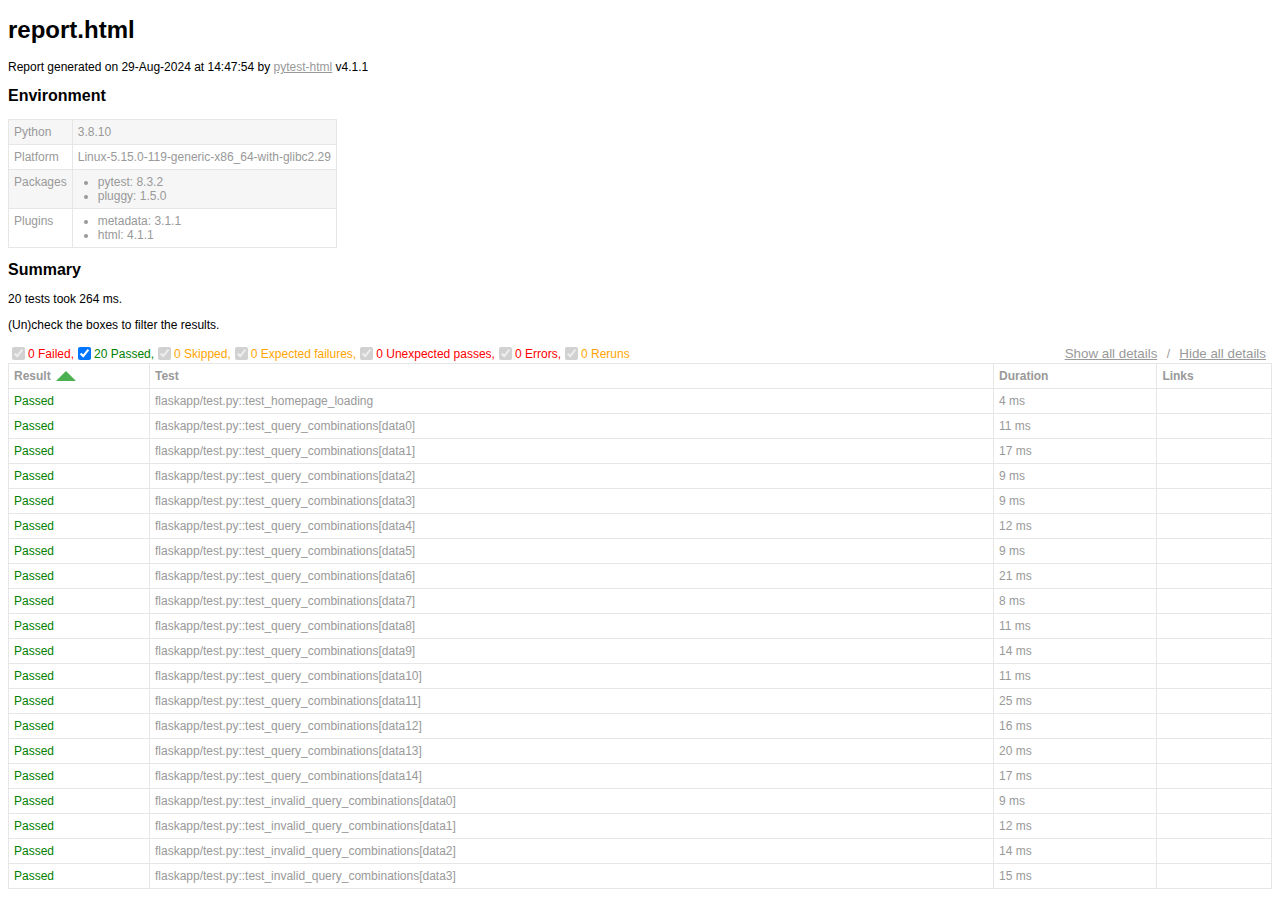
==== report.html @ a8e85e2c "Update test.py" ====
<!DOCTYPE html>
<html>
  <head>
    <meta charset="utf-8"/>
    <title id="head-title">report.html</title>
      <link href="assets/style.css" rel="stylesheet" type="text/css"/>
  </head>
  <body>
    <h1 id="title">report.html</h1>
    <p>Report generated on 29-Aug-2024 at 14:47:54 by <a href="https://pypi.python.org/pypi/pytest-html">pytest-html</a>
        v4.1.1</p>
    <div id="environment-header">
      <h2>Environment</h2>
    </div>
    <table id="environment"></table>
    <!-- TEMPLATES -->
      <template id="template_environment_row">
      <tr>
        <td></td>
        <td></td>
      </tr>
    </template>
    <template id="template_results-table__body--empty">
      <tbody class="results-table-row">
        <tr id="not-found-message">
          <td colspan="4">No results found. Check the filters.</th>
        </tr>
    </template>
    <template id="template_results-table__tbody">
      <tbody class="results-table-row">
        <tr class="collapsible">
        </tr>
        <tr class="extras-row">
          <td class="extra" colspan="4">
            <div class="extraHTML"></div>
            <div class="media">
              <div class="media-container">
                  <div class="media-container__nav--left"><</div>
                  <div class="media-container__viewport">
                    <img src="" />
                    <video controls>
                      <source src="" type="video/mp4">
                    </video>
                  </div>
                  <div class="media-container__nav--right">></div>
                </div>
                <div class="media__name"></div>
                <div class="media__counter"></div>
            </div>
            <div class="logwrapper">
              <div class="logexpander"></div>
              <div class="log"></div>
            </div>
          </td>
        </tr>
      </tbody>
    </template>
    <!-- END TEMPLATES -->
    <div class="summary">
      <div class="summary__data">
        <h2>Summary</h2>
        <div class="additional-summary prefix">
        </div>
        <p class="run-count">20 tests took 264 ms.</p>
        <p class="filter">(Un)check the boxes to filter the results.</p>
        <div class="summary__reload">
          <div class="summary__reload__button hidden" onclick="location.reload()">
            <div>There are still tests running. <br />Reload this page to get the latest results!</div>
          </div>
        </div>
        <div class="summary__spacer"></div>
        <div class="controls">
          <div class="filters">
            <input checked="true" class="filter" name="filter_checkbox" type="checkbox" data-test-result="failed" disabled/>
            <span class="failed">0 Failed,</span>
            <input checked="true" class="filter" name="filter_checkbox" type="checkbox" data-test-result="passed" />
            <span class="passed">20 Passed,</span>
            <input checked="true" class="filter" name="filter_checkbox" type="checkbox" data-test-result="skipped" disabled/>
            <span class="skipped">0 Skipped,</span>
            <input checked="true" class="filter" name="filter_checkbox" type="checkbox" data-test-result="xfailed" disabled/>
            <span class="xfailed">0 Expected failures,</span>
            <input checked="true" class="filter" name="filter_checkbox" type="checkbox" data-test-result="xpassed" disabled/>
            <span class="xpassed">0 Unexpected passes,</span>
            <input checked="true" class="filter" name="filter_checkbox" type="checkbox" data-test-result="error" disabled/>
            <span class="error">0 Errors,</span>
            <input checked="true" class="filter" name="filter_checkbox" type="checkbox" data-test-result="rerun" disabled/>
            <span class="rerun">0 Reruns</span>
          </div>
          <div class="collapse">
            <button id="show_all_details">Show all details</button>&nbsp;/&nbsp;<button id="hide_all_details">Hide all details</button>
          </div>
        </div>
      </div>
      <div class="additional-summary summary">
      </div>
      <div class="additional-summary postfix">
      </div>
    </div>
    <table id="results-table">
      <thead id="results-table-head">
        <tr>
          <th class="sortable" data-column-type="result">Result</th>
          <th class="sortable" data-column-type="testId">Test</th>
          <th class="sortable" data-column-type="duration">Duration</th>
          <th>Links</th>
        </tr>
      </thead>
    </table>
  </body>
  <footer>
    <div id="data-container" data-jsonblob="{&#34;environment&#34;: {&#34;Python&#34;: &#34;3.8.10&#34;, &#34;Platform&#34;: &#34;Linux-5.15.0-119-generic-x86_64-with-glibc2.29&#34;, &#34;Packages&#34;: {&#34;pytest&#34;: &#34;8.3.2&#34;, &#34;pluggy&#34;: &#34;1.5.0&#34;}, &#34;Plugins&#34;: {&#34;metadata&#34;: &#34;3.1.1&#34;, &#34;html&#34;: &#34;4.1.1&#34;}}, &#34;tests&#34;: {&#34;flaskapp/test.py::test_homepage_loading&#34;: [{&#34;extras&#34;: [], &#34;result&#34;: &#34;Passed&#34;, &#34;testId&#34;: &#34;flaskapp/test.py::test_homepage_loading&#34;, &#34;duration&#34;: &#34;4 ms&#34;, &#34;resultsTableRow&#34;: [&#34;&lt;td class=\&#34;col-result\&#34;&gt;Passed&lt;/td&gt;&#34;, &#34;&lt;td class=\&#34;col-testId\&#34;&gt;flaskapp/test.py::test_homepage_loading&lt;/td&gt;&#34;, &#34;&lt;td class=\&#34;col-duration\&#34;&gt;4 ms&lt;/td&gt;&#34;, &#34;&lt;td class=\&#34;col-links\&#34;&gt;&lt;/td&gt;&#34;], &#34;log&#34;: &#34;No log output captured.&#34;}], &#34;flaskapp/test.py::test_query_combinations[data0]&#34;: [{&#34;extras&#34;: [], &#34;result&#34;: &#34;Passed&#34;, &#34;testId&#34;: &#34;flaskapp/test.py::test_query_combinations[data0]&#34;, &#34;duration&#34;: &#34;11 ms&#34;, &#34;resultsTableRow&#34;: [&#34;&lt;td class=\&#34;col-result\&#34;&gt;Passed&lt;/td&gt;&#34;, &#34;&lt;td class=\&#34;col-testId\&#34;&gt;flaskapp/test.py::test_query_combinations[data0]&lt;/td&gt;&#34;, &#34;&lt;td class=\&#34;col-duration\&#34;&gt;11 ms&lt;/td&gt;&#34;, &#34;&lt;td class=\&#34;col-links\&#34;&gt;&lt;/td&gt;&#34;], &#34;log&#34;: &#34;No log output captured.&#34;}], &#34;flaskapp/test.py::test_query_combinations[data1]&#34;: [{&#34;extras&#34;: [], &#34;result&#34;: &#34;Passed&#34;, &#34;testId&#34;: &#34;flaskapp/test.py::test_query_combinations[data1]&#34;, &#34;duration&#34;: &#34;17 ms&#34;, &#34;resultsTableRow&#34;: [&#34;&lt;td class=\&#34;col-result\&#34;&gt;Passed&lt;/td&gt;&#34;, &#34;&lt;td class=\&#34;col-testId\&#34;&gt;flaskapp/test.py::test_query_combinations[data1]&lt;/td&gt;&#34;, &#34;&lt;td class=\&#34;col-duration\&#34;&gt;17 ms&lt;/td&gt;&#34;, &#34;&lt;td class=\&#34;col-links\&#34;&gt;&lt;/td&gt;&#34;], &#34;log&#34;: &#34;No log output captured.&#34;}], &#34;flaskapp/test.py::test_query_combinations[data2]&#34;: [{&#34;extras&#34;: [], &#34;result&#34;: &#34;Passed&#34;, &#34;testId&#34;: &#34;flaskapp/test.py::test_query_combinations[data2]&#34;, &#34;duration&#34;: &#34;9 ms&#34;, &#34;resultsTableRow&#34;: [&#34;&lt;td class=\&#34;col-result\&#34;&gt;Passed&lt;/td&gt;&#34;, &#34;&lt;td class=\&#34;col-testId\&#34;&gt;flaskapp/test.py::test_query_combinations[data2]&lt;/td&gt;&#34;, &#34;&lt;td class=\&#34;col-duration\&#34;&gt;9 ms&lt;/td&gt;&#34;, &#34;&lt;td class=\&#34;col-links\&#34;&gt;&lt;/td&gt;&#34;], &#34;log&#34;: &#34;No log output captured.&#34;}], &#34;flaskapp/test.py::test_query_combinations[data3]&#34;: [{&#34;extras&#34;: [], &#34;result&#34;: &#34;Passed&#34;, &#34;testId&#34;: &#34;flaskapp/test.py::test_query_combinations[data3]&#34;, &#34;duration&#34;: &#34;9 ms&#34;, &#34;resultsTableRow&#34;: [&#34;&lt;td class=\&#34;col-result\&#34;&gt;Passed&lt;/td&gt;&#34;, &#34;&lt;td class=\&#34;col-testId\&#34;&gt;flaskapp/test.py::test_query_combinations[data3]&lt;/td&gt;&#34;, &#34;&lt;td class=\&#34;col-duration\&#34;&gt;9 ms&lt;/td&gt;&#34;, &#34;&lt;td class=\&#34;col-links\&#34;&gt;&lt;/td&gt;&#34;], &#34;log&#34;: &#34;No log output captured.&#34;}], &#34;flaskapp/test.py::test_query_combinations[data4]&#34;: [{&#34;extras&#34;: [], &#34;result&#34;: &#34;Passed&#34;, &#34;testId&#34;: &#34;flaskapp/test.py::test_query_combinations[data4]&#34;, &#34;duration&#34;: &#34;12 ms&#34;, &#34;resultsTableRow&#34;: [&#34;&lt;td class=\&#34;col-result\&#34;&gt;Passed&lt;/td&gt;&#34;, &#34;&lt;td class=\&#34;col-testId\&#34;&gt;flaskapp/test.py::test_query_combinations[data4]&lt;/td&gt;&#34;, &#34;&lt;td class=\&#34;col-duration\&#34;&gt;12 ms&lt;/td&gt;&#34;, &#34;&lt;td class=\&#34;col-links\&#34;&gt;&lt;/td&gt;&#34;], &#34;log&#34;: &#34;No log output captured.&#34;}], &#34;flaskapp/test.py::test_query_combinations[data5]&#34;: [{&#34;extras&#34;: [], &#34;result&#34;: &#34;Passed&#34;, &#34;testId&#34;: &#34;flaskapp/test.py::test_query_combinations[data5]&#34;, &#34;duration&#34;: &#34;9 ms&#34;, &#34;resultsTableRow&#34;: [&#34;&lt;td class=\&#34;col-result\&#34;&gt;Passed&lt;/td&gt;&#34;, &#34;&lt;td class=\&#34;col-testId\&#34;&gt;flaskapp/test.py::test_query_combinations[data5]&lt;/td&gt;&#34;, &#34;&lt;td class=\&#34;col-duration\&#34;&gt;9 ms&lt;/td&gt;&#34;, &#34;&lt;td class=\&#34;col-links\&#34;&gt;&lt;/td&gt;&#34;], &#34;log&#34;: &#34;No log output captured.&#34;}], &#34;flaskapp/test.py::test_query_combinations[data6]&#34;: [{&#34;extras&#34;: [], &#34;result&#34;: &#34;Passed&#34;, &#34;testId&#34;: &#34;flaskapp/test.py::test_query_combinations[data6]&#34;, &#34;duration&#34;: &#34;21 ms&#34;, &#34;resultsTableRow&#34;: [&#34;&lt;td class=\&#34;col-result\&#34;&gt;Passed&lt;/td&gt;&#34;, &#34;&lt;td class=\&#34;col-testId\&#34;&gt;flaskapp/test.py::test_query_combinations[data6]&lt;/td&gt;&#34;, &#34;&lt;td class=\&#34;col-duration\&#34;&gt;21 ms&lt;/td&gt;&#34;, &#34;&lt;td class=\&#34;col-links\&#34;&gt;&lt;/td&gt;&#34;], &#34;log&#34;: &#34;No log output captured.&#34;}], &#34;flaskapp/test.py::test_query_combinations[data7]&#34;: [{&#34;extras&#34;: [], &#34;result&#34;: &#34;Passed&#34;, &#34;testId&#34;: &#34;flaskapp/test.py::test_query_combinations[data7]&#34;, &#34;duration&#34;: &#34;8 ms&#34;, &#34;resultsTableRow&#34;: [&#34;&lt;td class=\&#34;col-result\&#34;&gt;Passed&lt;/td&gt;&#34;, &#34;&lt;td class=\&#34;col-testId\&#34;&gt;flaskapp/test.py::test_query_combinations[data7]&lt;/td&gt;&#34;, &#34;&lt;td class=\&#34;col-duration\&#34;&gt;8 ms&lt;/td&gt;&#34;, &#34;&lt;td class=\&#34;col-links\&#34;&gt;&lt;/td&gt;&#34;], &#34;log&#34;: &#34;No log output captured.&#34;}], &#34;flaskapp/test.py::test_query_combinations[data8]&#34;: [{&#34;extras&#34;: [], &#34;result&#34;: &#34;Passed&#34;, &#34;testId&#34;: &#34;flaskapp/test.py::test_query_combinations[data8]&#34;, &#34;duration&#34;: &#34;11 ms&#34;, &#34;resultsTableRow&#34;: [&#34;&lt;td class=\&#34;col-result\&#34;&gt;Passed&lt;/td&gt;&#34;, &#34;&lt;td class=\&#34;col-testId\&#34;&gt;flaskapp/test.py::test_query_combinations[data8]&lt;/td&gt;&#34;, &#34;&lt;td class=\&#34;col-duration\&#34;&gt;11 ms&lt;/td&gt;&#34;, &#34;&lt;td class=\&#34;col-links\&#34;&gt;&lt;/td&gt;&#34;], &#34;log&#34;: &#34;No log output captured.&#34;}], &#34;flaskapp/test.py::test_query_combinations[data9]&#34;: [{&#34;extras&#34;: [], &#34;result&#34;: &#34;Passed&#34;, &#34;testId&#34;: &#34;flaskapp/test.py::test_query_combinations[data9]&#34;, &#34;duration&#34;: &#34;14 ms&#34;, &#34;resultsTableRow&#34;: [&#34;&lt;td class=\&#34;col-result\&#34;&gt;Passed&lt;/td&gt;&#34;, &#34;&lt;td class=\&#34;col-testId\&#34;&gt;flaskapp/test.py::test_query_combinations[data9]&lt;/td&gt;&#34;, &#34;&lt;td class=\&#34;col-duration\&#34;&gt;14 ms&lt;/td&gt;&#34;, &#34;&lt;td class=\&#34;col-links\&#34;&gt;&lt;/td&gt;&#34;], &#34;log&#34;: &#34;No log output captured.&#34;}], &#34;flaskapp/test.py::test_query_combinations[data10]&#34;: [{&#34;extras&#34;: [], &#34;result&#34;: &#34;Passed&#34;, &#34;testId&#34;: &#34;flaskapp/test.py::test_query_combinations[data10]&#34;, &#34;duration&#34;: &#34;11 ms&#34;, &#34;resultsTableRow&#34;: [&#34;&lt;td class=\&#34;col-result\&#34;&gt;Passed&lt;/td&gt;&#34;, &#34;&lt;td class=\&#34;col-testId\&#34;&gt;flaskapp/test.py::test_query_combinations[data10]&lt;/td&gt;&#34;, &#34;&lt;td class=\&#34;col-duration\&#34;&gt;11 ms&lt;/td&gt;&#34;, &#34;&lt;td class=\&#34;col-links\&#34;&gt;&lt;/td&gt;&#34;], &#34;log&#34;: &#34;No log output captured.&#34;}], &#34;flaskapp/test.py::test_query_combinations[data11]&#34;: [{&#34;extras&#34;: [], &#34;result&#34;: &#34;Passed&#34;, &#34;testId&#34;: &#34;flaskapp/test.py::test_query_combinations[data11]&#34;, &#34;duration&#34;: &#34;25 ms&#34;, &#34;resultsTableRow&#34;: [&#34;&lt;td class=\&#34;col-result\&#34;&gt;Passed&lt;/td&gt;&#34;, &#34;&lt;td class=\&#34;col-testId\&#34;&gt;flaskapp/test.py::test_query_combinations[data11]&lt;/td&gt;&#34;, &#34;&lt;td class=\&#34;col-duration\&#34;&gt;25 ms&lt;/td&gt;&#34;, &#34;&lt;td class=\&#34;col-links\&#34;&gt;&lt;/td&gt;&#34;], &#34;log&#34;: &#34;No log output captured.&#34;}], &#34;flaskapp/test.py::test_query_combinations[data12]&#34;: [{&#34;extras&#34;: [], &#34;result&#34;: &#34;Passed&#34;, &#34;testId&#34;: &#34;flaskapp/test.py::test_query_combinations[data12]&#34;, &#34;duration&#34;: &#34;16 ms&#34;, &#34;resultsTableRow&#34;: [&#34;&lt;td class=\&#34;col-result\&#34;&gt;Passed&lt;/td&gt;&#34;, &#34;&lt;td class=\&#34;col-testId\&#34;&gt;flaskapp/test.py::test_query_combinations[data12]&lt;/td&gt;&#34;, &#34;&lt;td class=\&#34;col-duration\&#34;&gt;16 ms&lt;/td&gt;&#34;, &#34;&lt;td class=\&#34;col-links\&#34;&gt;&lt;/td&gt;&#34;], &#34;log&#34;: &#34;No log output captured.&#34;}], &#34;flaskapp/test.py::test_query_combinations[data13]&#34;: [{&#34;extras&#34;: [], &#34;result&#34;: &#34;Passed&#34;, &#34;testId&#34;: &#34;flaskapp/test.py::test_query_combinations[data13]&#34;, &#34;duration&#34;: &#34;20 ms&#34;, &#34;resultsTableRow&#34;: [&#34;&lt;td class=\&#34;col-result\&#34;&gt;Passed&lt;/td&gt;&#34;, &#34;&lt;td class=\&#34;col-testId\&#34;&gt;flaskapp/test.py::test_query_combinations[data13]&lt;/td&gt;&#34;, &#34;&lt;td class=\&#34;col-duration\&#34;&gt;20 ms&lt;/td&gt;&#34;, &#34;&lt;td class=\&#34;col-links\&#34;&gt;&lt;/td&gt;&#34;], &#34;log&#34;: &#34;No log output captured.&#34;}], &#34;flaskapp/test.py::test_query_combinations[data14]&#34;: [{&#34;extras&#34;: [], &#34;result&#34;: &#34;Passed&#34;, &#34;testId&#34;: &#34;flaskapp/test.py::test_query_combinations[data14]&#34;, &#34;duration&#34;: &#34;17 ms&#34;, &#34;resultsTableRow&#34;: [&#34;&lt;td class=\&#34;col-result\&#34;&gt;Passed&lt;/td&gt;&#34;, &#34;&lt;td class=\&#34;col-testId\&#34;&gt;flaskapp/test.py::test_query_combinations[data14]&lt;/td&gt;&#34;, &#34;&lt;td class=\&#34;col-duration\&#34;&gt;17 ms&lt;/td&gt;&#34;, &#34;&lt;td class=\&#34;col-links\&#34;&gt;&lt;/td&gt;&#34;], &#34;log&#34;: &#34;No log output captured.&#34;}], &#34;flaskapp/test.py::test_invalid_query_combinations[data0]&#34;: [{&#34;extras&#34;: [], &#34;result&#34;: &#34;Passed&#34;, &#34;testId&#34;: &#34;flaskapp/test.py::test_invalid_query_combinations[data0]&#34;, &#34;duration&#34;: &#34;9 ms&#34;, &#34;resultsTableRow&#34;: [&#34;&lt;td class=\&#34;col-result\&#34;&gt;Passed&lt;/td&gt;&#34;, &#34;&lt;td class=\&#34;col-testId\&#34;&gt;flaskapp/test.py::test_invalid_query_combinations[data0]&lt;/td&gt;&#34;, &#34;&lt;td class=\&#34;col-duration\&#34;&gt;9 ms&lt;/td&gt;&#34;, &#34;&lt;td class=\&#34;col-links\&#34;&gt;&lt;/td&gt;&#34;], &#34;log&#34;: &#34;No log output captured.&#34;}], &#34;flaskapp/test.py::test_invalid_query_combinations[data1]&#34;: [{&#34;extras&#34;: [], &#34;result&#34;: &#34;Passed&#34;, &#34;testId&#34;: &#34;flaskapp/test.py::test_invalid_query_combinations[data1]&#34;, &#34;duration&#34;: &#34;12 ms&#34;, &#34;resultsTableRow&#34;: [&#34;&lt;td class=\&#34;col-result\&#34;&gt;Passed&lt;/td&gt;&#34;, &#34;&lt;td class=\&#34;col-testId\&#34;&gt;flaskapp/test.py::test_invalid_query_combinations[data1]&lt;/td&gt;&#34;, &#34;&lt;td class=\&#34;col-duration\&#34;&gt;12 ms&lt;/td&gt;&#34;, &#34;&lt;td class=\&#34;col-links\&#34;&gt;&lt;/td&gt;&#34;], &#34;log&#34;: &#34;No log output captured.&#34;}], &#34;flaskapp/test.py::test_invalid_query_combinations[data2]&#34;: [{&#34;extras&#34;: [], &#34;result&#34;: &#34;Passed&#34;, &#34;testId&#34;: &#34;flaskapp/test.py::test_invalid_query_combinations[data2]&#34;, &#34;duration&#34;: &#34;14 ms&#34;, &#34;resultsTableRow&#34;: [&#34;&lt;td class=\&#34;col-result\&#34;&gt;Passed&lt;/td&gt;&#34;, &#34;&lt;td class=\&#34;col-testId\&#34;&gt;flaskapp/test.py::test_invalid_query_combinations[data2]&lt;/td&gt;&#34;, &#34;&lt;td class=\&#34;col-duration\&#34;&gt;14 ms&lt;/td&gt;&#34;, &#34;&lt;td class=\&#34;col-links\&#34;&gt;&lt;/td&gt;&#34;], &#34;log&#34;: &#34;No log output captured.&#34;}], &#34;flaskapp/test.py::test_invalid_query_combinations[data3]&#34;: [{&#34;extras&#34;: [], &#34;result&#34;: &#34;Passed&#34;, &#34;testId&#34;: &#34;flaskapp/test.py::test_invalid_query_combinations[data3]&#34;, &#34;duration&#34;: &#34;15 ms&#34;, &#34;resultsTableRow&#34;: [&#34;&lt;td class=\&#34;col-result\&#34;&gt;Passed&lt;/td&gt;&#34;, &#34;&lt;td class=\&#34;col-testId\&#34;&gt;flaskapp/test.py::test_invalid_query_combinations[data3]&lt;/td&gt;&#34;, &#34;&lt;td class=\&#34;col-duration\&#34;&gt;15 ms&lt;/td&gt;&#34;, &#34;&lt;td class=\&#34;col-links\&#34;&gt;&lt;/td&gt;&#34;], &#34;log&#34;: &#34;No log output captured.&#34;}]}, &#34;renderCollapsed&#34;: [&#34;passed&#34;], &#34;initialSort&#34;: &#34;result&#34;, &#34;title&#34;: &#34;report.html&#34;}"></div>
    <script>
      (function(){function r(e,n,t){function o(i,f){if(!n[i]){if(!e[i]){var c="function"==typeof require&&require;if(!f&&c)return c(i,!0);if(u)return u(i,!0);var a=new Error("Cannot find module '"+i+"'");throw a.code="MODULE_NOT_FOUND",a}var p=n[i]={exports:{}};e[i][0].call(p.exports,function(r){var n=e[i][1][r];return o(n||r)},p,p.exports,r,e,n,t)}return n[i].exports}for(var u="function"==typeof require&&require,i=0;i<t.length;i++)o(t[i]);return o}return r})()({1:[function(require,module,exports){
const { getCollapsedCategory, setCollapsedIds } = require('./storage.js')

class DataManager {
    setManager(data) {
        const collapsedCategories = [...getCollapsedCategory(data.renderCollapsed)]
        const collapsedIds = []
        const tests = Object.values(data.tests).flat().map((test, index) => {
            const collapsed = collapsedCategories.includes(test.result.toLowerCase())
            const id = `test_${index}`
            if (collapsed) {
                collapsedIds.push(id)
            }
            return {
                ...test,
                id,
                collapsed,
            }
        })
        const dataBlob = { ...data, tests }
        this.data = { ...dataBlob }
        this.renderData = { ...dataBlob }
        setCollapsedIds(collapsedIds)
    }

    get allData() {
        return { ...this.data }
    }

    resetRender() {
        this.renderData = { ...this.data }
    }

    setRender(data) {
        this.renderData.tests = [...data]
    }

    toggleCollapsedItem(id) {
        this.renderData.tests = this.renderData.tests.map((test) =>
            test.id === id ? { ...test, collapsed: !test.collapsed } : test,
        )
    }

    set allCollapsed(collapsed) {
        this.renderData = { ...this.renderData, tests: [...this.renderData.tests.map((test) => (
            { ...test, collapsed }
        ))] }
    }

    get testSubset() {
        return [...this.renderData.tests]
    }

    get environment() {
        return this.renderData.environment
    }

    get initialSort() {
        return this.data.initialSort
    }
}

module.exports = {
    manager: new DataManager(),
}

},{"./storage.js":8}],2:[function(require,module,exports){
const mediaViewer = require('./mediaviewer.js')
const templateEnvRow = document.getElementById('template_environment_row')
const templateResult = document.getElementById('template_results-table__tbody')

function htmlToElements(html) {
    const temp = document.createElement('template')
    temp.innerHTML = html
    return temp.content.childNodes
}

const find = (selector, elem) => {
    if (!elem) {
        elem = document
    }
    return elem.querySelector(selector)
}

const findAll = (selector, elem) => {
    if (!elem) {
        elem = document
    }
    return [...elem.querySelectorAll(selector)]
}

const dom = {
    getStaticRow: (key, value) => {
        const envRow = templateEnvRow.content.cloneNode(true)
        const isObj = typeof value === 'object' && value !== null
        const values = isObj ? Object.keys(value).map((k) => `${k}: ${value[k]}`) : null

        const valuesElement = htmlToElements(
            values ? `<ul>${values.map((val) => `<li>${val}</li>`).join('')}<ul>` : `<div>${value}</div>`)[0]
        const td = findAll('td', envRow)
        td[0].textContent = key
        td[1].appendChild(valuesElement)

        return envRow
    },
    getResultTBody: ({ testId, id, log, extras, resultsTableRow, tableHtml, result, collapsed }) => {
        const resultBody = templateResult.content.cloneNode(true)
        resultBody.querySelector('tbody').classList.add(result.toLowerCase())
        resultBody.querySelector('tbody').id = testId
        resultBody.querySelector('.collapsible').dataset.id = id

        resultsTableRow.forEach((html) => {
            const t = document.createElement('template')
            t.innerHTML = html
            resultBody.querySelector('.collapsible').appendChild(t.content)
        })

        if (log) {
            // Wrap lines starting with "E" with span.error to color those lines red
            const wrappedLog = log.replace(/^E.*$/gm, (match) => `<span class="error">${match}</span>`)
            resultBody.querySelector('.log').innerHTML = wrappedLog
        } else {
            resultBody.querySelector('.log').remove()
        }

        if (collapsed) {
            resultBody.querySelector('.collapsible > td')?.classList.add('collapsed')
            resultBody.querySelector('.extras-row').classList.add('hidden')
        } else {
            resultBody.querySelector('.collapsible > td')?.classList.remove('collapsed')
        }

        const media = []
        extras?.forEach(({ name, format_type, content }) => {
            if (['image', 'video'].includes(format_type)) {
                media.push({ path: content, name, format_type })
            }

            if (format_type === 'html') {
                resultBody.querySelector('.extraHTML').insertAdjacentHTML('beforeend', `<div>${content}</div>`)
            }
        })
        mediaViewer.setup(resultBody, media)

        // Add custom html from the pytest_html_results_table_html hook
        tableHtml?.forEach((item) => {
            resultBody.querySelector('td[class="extra"]').insertAdjacentHTML('beforeend', item)
        })

        return resultBody
    },
}

module.exports = {
    dom,
    htmlToElements,
    find,
    findAll,
}

},{"./mediaviewer.js":6}],3:[function(require,module,exports){
const { manager } = require('./datamanager.js')
const { doSort } = require('./sort.js')
const storageModule = require('./storage.js')

const getFilteredSubSet = (filter) =>
    manager.allData.tests.filter(({ result }) => filter.includes(result.toLowerCase()))

const doInitFilter = () => {
    const currentFilter = storageModule.getVisible()
    const filteredSubset = getFilteredSubSet(currentFilter)
    manager.setRender(filteredSubset)
}

const doFilter = (type, show) => {
    if (show) {
        storageModule.showCategory(type)
    } else {
        storageModule.hideCategory(type)
    }

    const currentFilter = storageModule.getVisible()
    const filteredSubset = getFilteredSubSet(currentFilter)
    manager.setRender(filteredSubset)

    const sortColumn = storageModule.getSort()
    doSort(sortColumn, true)
}

module.exports = {
    doFilter,
    doInitFilter,
}

},{"./datamanager.js":1,"./sort.js":7,"./storage.js":8}],4:[function(require,module,exports){
const { redraw, bindEvents, renderStatic } = require('./main.js')
const { doInitFilter } = require('./filter.js')
const { doInitSort } = require('./sort.js')
const { manager } = require('./datamanager.js')
const data = JSON.parse(document.getElementById('data-container').dataset.jsonblob)

function init() {
    manager.setManager(data)
    doInitFilter()
    doInitSort()
    renderStatic()
    redraw()
    bindEvents()
}

init()

},{"./datamanager.js":1,"./filter.js":3,"./main.js":5,"./sort.js":7}],5:[function(require,module,exports){
const { dom, find, findAll } = require('./dom.js')
const { manager } = require('./datamanager.js')
const { doSort } = require('./sort.js')
const { doFilter } = require('./filter.js')
const {
    getVisible,
    getCollapsedIds,
    setCollapsedIds,
    getSort,
    getSortDirection,
    possibleFilters,
} = require('./storage.js')

const removeChildren = (node) => {
    while (node.firstChild) {
        node.removeChild(node.firstChild)
    }
}

const renderStatic = () => {
    const renderEnvironmentTable = () => {
        const environment = manager.environment
        const rows = Object.keys(environment).map((key) => dom.getStaticRow(key, environment[key]))
        const table = document.getElementById('environment')
        removeChildren(table)
        rows.forEach((row) => table.appendChild(row))
    }
    renderEnvironmentTable()
}

const addItemToggleListener = (elem) => {
    elem.addEventListener('click', ({ target }) => {
        const id = target.parentElement.dataset.id
        manager.toggleCollapsedItem(id)

        const collapsedIds = getCollapsedIds()
        if (collapsedIds.includes(id)) {
            const updated = collapsedIds.filter((item) => item !== id)
            setCollapsedIds(updated)
        } else {
            collapsedIds.push(id)
            setCollapsedIds(collapsedIds)
        }
        redraw()
    })
}

const renderContent = (tests) => {
    const sortAttr = getSort(manager.initialSort)
    const sortAsc = JSON.parse(getSortDirection())
    const rows = tests.map(dom.getResultTBody)
    const table = document.getElementById('results-table')
    const tableHeader = document.getElementById('results-table-head')

    const newTable = document.createElement('table')
    newTable.id = 'results-table'

    // remove all sorting classes and set the relevant
    findAll('.sortable', tableHeader).forEach((elem) => elem.classList.remove('asc', 'desc'))
    tableHeader.querySelector(`.sortable[data-column-type="${sortAttr}"]`)?.classList.add(sortAsc ? 'desc' : 'asc')
    newTable.appendChild(tableHeader)

    if (!rows.length) {
        const emptyTable = document.getElementById('template_results-table__body--empty').content.cloneNode(true)
        newTable.appendChild(emptyTable)
    } else {
        rows.forEach((row) => {
            if (!!row) {
                findAll('.collapsible td:not(.col-links', row).forEach(addItemToggleListener)
                find('.logexpander', row).addEventListener('click',
                    (evt) => evt.target.parentNode.classList.toggle('expanded'),
                )
                newTable.appendChild(row)
            }
        })
    }

    table.replaceWith(newTable)
}

const renderDerived = () => {
    const currentFilter = getVisible()
    possibleFilters.forEach((result) => {
        const input = document.querySelector(`input[data-test-result="${result}"]`)
        input.checked = currentFilter.includes(result)
    })
}

const bindEvents = () => {
    const filterColumn = (evt) => {
        const { target: element } = evt
        const { testResult } = element.dataset

        doFilter(testResult, element.checked)
        const collapsedIds = getCollapsedIds()
        const updated = manager.renderData.tests.map((test) => {
            return {
                ...test,
                collapsed: collapsedIds.includes(test.id),
            }
        })
        manager.setRender(updated)
        redraw()
    }

    const header = document.getElementById('environment-header')
    header.addEventListener('click', () => {
        const table = document.getElementById('environment')
        table.classList.toggle('hidden')
        header.classList.toggle('collapsed')
    })

    findAll('input[name="filter_checkbox"]').forEach((elem) => {
        elem.addEventListener('click', filterColumn)
    })

    findAll('.sortable').forEach((elem) => {
        elem.addEventListener('click', (evt) => {
            const { target: element } = evt
            const { columnType } = element.dataset
            doSort(columnType)
            redraw()
        })
    })

    document.getElementById('show_all_details').addEventListener('click', () => {
        manager.allCollapsed = false
        setCollapsedIds([])
        redraw()
    })
    document.getElementById('hide_all_details').addEventListener('click', () => {
        manager.allCollapsed = true
        const allIds = manager.renderData.tests.map((test) => test.id)
        setCollapsedIds(allIds)
        redraw()
    })
}

const redraw = () => {
    const { testSubset } = manager

    renderContent(testSubset)
    renderDerived()
}

module.exports = {
    redraw,
    bindEvents,
    renderStatic,
}

},{"./datamanager.js":1,"./dom.js":2,"./filter.js":3,"./sort.js":7,"./storage.js":8}],6:[function(require,module,exports){
class MediaViewer {
    constructor(assets) {
        this.assets = assets
        this.index = 0
    }

    nextActive() {
        this.index = this.index === this.assets.length - 1 ? 0 : this.index + 1
        return [this.activeFile, this.index]
    }

    prevActive() {
        this.index = this.index === 0 ? this.assets.length - 1 : this.index -1
        return [this.activeFile, this.index]
    }

    get currentIndex() {
        return this.index
    }

    get activeFile() {
        return this.assets[this.index]
    }
}


const setup = (resultBody, assets) => {
    if (!assets.length) {
        resultBody.querySelector('.media').classList.add('hidden')
        return
    }

    const mediaViewer = new MediaViewer(assets)
    const container = resultBody.querySelector('.media-container')
    const leftArrow = resultBody.querySelector('.media-container__nav--left')
    const rightArrow = resultBody.querySelector('.media-container__nav--right')
    const mediaName = resultBody.querySelector('.media__name')
    const counter = resultBody.querySelector('.media__counter')
    const imageEl = resultBody.querySelector('img')
    const sourceEl = resultBody.querySelector('source')
    const videoEl = resultBody.querySelector('video')

    const setImg = (media, index) => {
        if (media?.format_type === 'image') {
            imageEl.src = media.path

            imageEl.classList.remove('hidden')
            videoEl.classList.add('hidden')
        } else if (media?.format_type === 'video') {
            sourceEl.src = media.path

            videoEl.classList.remove('hidden')
            imageEl.classList.add('hidden')
        }

        mediaName.innerText = media?.name
        counter.innerText = `${index + 1} / ${assets.length}`
    }
    setImg(mediaViewer.activeFile, mediaViewer.currentIndex)

    const moveLeft = () => {
        const [media, index] = mediaViewer.prevActive()
        setImg(media, index)
    }
    const doRight = () => {
        const [media, index] = mediaViewer.nextActive()
        setImg(media, index)
    }
    const openImg = () => {
        window.open(mediaViewer.activeFile.path, '_blank')
    }
    if (assets.length === 1) {
        container.classList.add('media-container--fullscreen')
    } else {
        leftArrow.addEventListener('click', moveLeft)
        rightArrow.addEventListener('click', doRight)
    }
    imageEl.addEventListener('click', openImg)
}

module.exports = {
    setup,
}

},{}],7:[function(require,module,exports){
const { manager } = require('./datamanager.js')
const storageModule = require('./storage.js')

const genericSort = (list, key, ascending, customOrder) => {
    let sorted
    if (customOrder) {
        sorted = list.sort((a, b) => {
            const aValue = a.result.toLowerCase()
            const bValue = b.result.toLowerCase()

            const aIndex = customOrder.findIndex((item) => item.toLowerCase() === aValue)
            const bIndex = customOrder.findIndex((item) => item.toLowerCase() === bValue)

            // Compare the indices to determine the sort order
            return aIndex - bIndex
        })
    } else {
        sorted = list.sort((a, b) => a[key] === b[key] ? 0 : a[key] > b[key] ? 1 : -1)
    }

    if (ascending) {
        sorted.reverse()
    }
    return sorted
}

const durationSort = (list, ascending) => {
    const parseDuration = (duration) => {
        if (duration.includes(':')) {
            // If it's in the format "HH:mm:ss"
            const [hours, minutes, seconds] = duration.split(':').map(Number)
            return (hours * 3600 + minutes * 60 + seconds) * 1000
        } else {
            // If it's in the format "nnn ms"
            return parseInt(duration)
        }
    }
    const sorted = list.sort((a, b) => parseDuration(a['duration']) - parseDuration(b['duration']))
    if (ascending) {
        sorted.reverse()
    }
    return sorted
}

const doInitSort = () => {
    const type = storageModule.getSort(manager.initialSort)
    const ascending = storageModule.getSortDirection()
    const list = manager.testSubset
    const initialOrder = ['Error', 'Failed', 'Rerun', 'XFailed', 'XPassed', 'Skipped', 'Passed']

    storageModule.setSort(type)
    storageModule.setSortDirection(ascending)

    if (type?.toLowerCase() === 'original') {
        manager.setRender(list)
    } else {
        let sortedList
        switch (type) {
        case 'duration':
            sortedList = durationSort(list, ascending)
            break
        case 'result':
            sortedList = genericSort(list, type, ascending, initialOrder)
            break
        default:
            sortedList = genericSort(list, type, ascending)
            break
        }
        manager.setRender(sortedList)
    }
}

const doSort = (type, skipDirection) => {
    const newSortType = storageModule.getSort(manager.initialSort) !== type
    const currentAsc = storageModule.getSortDirection()
    let ascending
    if (skipDirection) {
        ascending = currentAsc
    } else {
        ascending = newSortType ? false : !currentAsc
    }
    storageModule.setSort(type)
    storageModule.setSortDirection(ascending)

    const list = manager.testSubset
    const sortedList = type === 'duration' ? durationSort(list, ascending) : genericSort(list, type, ascending)
    manager.setRender(sortedList)
}

module.exports = {
    doInitSort,
    doSort,
}

},{"./datamanager.js":1,"./storage.js":8}],8:[function(require,module,exports){
const possibleFilters = [
    'passed',
    'skipped',
    'failed',
    'error',
    'xfailed',
    'xpassed',
    'rerun',
]

const getVisible = () => {
    const url = new URL(window.location.href)
    const settings = new URLSearchParams(url.search).get('visible')
    const lower = (item) => {
        const lowerItem = item.toLowerCase()
        if (possibleFilters.includes(lowerItem)) {
            return lowerItem
        }
        return null
    }
    return settings === null ?
        possibleFilters :
        [...new Set(settings?.split(',').map(lower).filter((item) => item))]
}

const hideCategory = (categoryToHide) => {
    const url = new URL(window.location.href)
    const visibleParams = new URLSearchParams(url.search).get('visible')
    const currentVisible = visibleParams ? visibleParams.split(',') : [...possibleFilters]
    const settings = [...new Set(currentVisible)].filter((f) => f !== categoryToHide).join(',')

    url.searchParams.set('visible', settings)
    window.history.pushState({}, null, unescape(url.href))
}

const showCategory = (categoryToShow) => {
    if (typeof window === 'undefined') {
        return
    }
    const url = new URL(window.location.href)
    const currentVisible = new URLSearchParams(url.search).get('visible')?.split(',').filter(Boolean) ||
        [...possibleFilters]
    const settings = [...new Set([categoryToShow, ...currentVisible])]
    const noFilter = possibleFilters.length === settings.length || !settings.length

    noFilter ? url.searchParams.delete('visible') : url.searchParams.set('visible', settings.join(','))
    window.history.pushState({}, null, unescape(url.href))
}

const getSort = (initialSort) => {
    const url = new URL(window.location.href)
    let sort = new URLSearchParams(url.search).get('sort')
    if (!sort) {
        sort = initialSort || 'result'
    }
    return sort
}

const setSort = (type) => {
    const url = new URL(window.location.href)
    url.searchParams.set('sort', type)
    window.history.pushState({}, null, unescape(url.href))
}

const getCollapsedCategory = (renderCollapsed) => {
    let categories
    if (typeof window !== 'undefined') {
        const url = new URL(window.location.href)
        const collapsedItems = new URLSearchParams(url.search).get('collapsed')
        switch (true) {
        case !renderCollapsed && collapsedItems === null:
            categories = ['passed']
            break
        case collapsedItems?.length === 0 || /^["']{2}$/.test(collapsedItems):
            categories = []
            break
        case /^all$/.test(collapsedItems) || collapsedItems === null && /^all$/.test(renderCollapsed):
            categories = [...possibleFilters]
            break
        default:
            categories = collapsedItems?.split(',').map((item) => item.toLowerCase()) || renderCollapsed
            break
        }
    } else {
        categories = []
    }
    return categories
}

const getSortDirection = () => JSON.parse(sessionStorage.getItem('sortAsc')) || false
const setSortDirection = (ascending) => sessionStorage.setItem('sortAsc', ascending)

const getCollapsedIds = () => JSON.parse(sessionStorage.getItem('collapsedIds')) || []
const setCollapsedIds = (list) => sessionStorage.setItem('collapsedIds', JSON.stringify(list))

module.exports = {
    getVisible,
    hideCategory,
    showCategory,
    getCollapsedIds,
    setCollapsedIds,
    getSort,
    setSort,
    getSortDirection,
    setSortDirection,
    getCollapsedCategory,
    possibleFilters,
}

},{}]},{},[4]);
    </script>
  </footer>
</html>
---- assets/style.css ----
body {
  font-family: Helvetica, Arial, sans-serif;
  font-size: 12px;
  /* do not increase min-width as some may use split screens */
  min-width: 800px;
  color: #999;
}

h1 {
  font-size: 24px;
  color: black;
}

h2 {
  font-size: 16px;
  color: black;
}

p {
  color: black;
}

a {
  color: #999;
}

table {
  border-collapse: collapse;
}

/******************************
 * SUMMARY INFORMATION
 ******************************/
#environment td {
  padding: 5px;
  border: 1px solid #e6e6e6;
  vertical-align: top;
}
#environment tr:nth-child(odd) {
  background-color: #f6f6f6;
}
#environment ul {
  margin: 0;
  padding: 0 20px;
}

/******************************
 * TEST RESULT COLORS
 ******************************/
span.passed,
.passed .col-result {
  color: green;
}

span.skipped,
span.xfailed,
span.rerun,
.skipped .col-result,
.xfailed .col-result,
.rerun .col-result {
  color: orange;
}

span.error,
span.failed,
span.xpassed,
.error .col-result,
.failed .col-result,
.xpassed .col-result {
  color: red;
}

.col-links__extra {
  margin-right: 3px;
}

/******************************
 * RESULTS TABLE
 *
 * 1. Table Layout
 * 2. Extra
 * 3. Sorting items
 *
 ******************************/
/*------------------
 * 1. Table Layout
 *------------------*/
#results-table {
  border: 1px solid #e6e6e6;
  color: #999;
  font-size: 12px;
  width: 100%;
}
#results-table th,
#results-table td {
  padding: 5px;
  border: 1px solid #e6e6e6;
  text-align: left;
}
#results-table th {
  font-weight: bold;
}

/*------------------
 * 2. Extra
 *------------------*/
.logwrapper {
  max-height: 230px;
  overflow-y: scroll;
  background-color: #e6e6e6;
}
.logwrapper.expanded {
  max-height: none;
}
.logwrapper.expanded .logexpander:after {
  content: "collapse [-]";
}
.logwrapper .logexpander {
  z-index: 1;
  position: sticky;
  top: 10px;
  width: max-content;
  border: 1px solid;
  border-radius: 3px;
  padding: 5px 7px;
  margin: 10px 0 10px calc(100% - 80px);
  cursor: pointer;
  background-color: #e6e6e6;
}
.logwrapper .logexpander:after {
  content: "expand [+]";
}
.logwrapper .logexpander:hover {
  color: #000;
  border-color: #000;
}
.logwrapper .log {
  min-height: 40px;
  position: relative;
  top: -50px;
  height: calc(100% + 50px);
  border: 1px solid #e6e6e6;
  color: black;
  display: block;
  font-family: "Courier New", Courier, monospace;
  padding: 5px;
  padding-right: 80px;
  white-space: pre-wrap;
}

div.media {
  border: 1px solid #e6e6e6;
  float: right;
  height: 240px;
  margin: 0 5px;
  overflow: hidden;
  width: 320px;
}

.media-container {
  display: grid;
  grid-template-columns: 25px auto 25px;
  align-items: center;
  flex: 1 1;
  overflow: hidden;
  height: 200px;
}

.media-container--fullscreen {
  grid-template-columns: 0px auto 0px;
}

.media-container__nav--right,
.media-container__nav--left {
  text-align: center;
  cursor: pointer;
}

.media-container__viewport {
  cursor: pointer;
  text-align: center;
  height: inherit;
}
.media-container__viewport img,
.media-container__viewport video {
  object-fit: cover;
  width: 100%;
  max-height: 100%;
}

.media__name,
.media__counter {
  display: flex;
  flex-direction: row;
  justify-content: space-around;
  flex: 0 0 25px;
  align-items: center;
}

.collapsible td:not(.col-links) {
  cursor: pointer;
}
.collapsible td:not(.col-links):hover::after {
  color: #bbb;
  font-style: italic;
  cursor: pointer;
}

.col-result {
  width: 130px;
}
.col-result:hover::after {
  content: " (hide details)";
}

.col-result.collapsed:hover::after {
  content: " (show details)";
}

#environment-header h2:hover::after {
  content: " (hide details)";
  color: #bbb;
  font-style: italic;
  cursor: pointer;
  font-size: 12px;
}

#environment-header.collapsed h2:hover::after {
  content: " (show details)";
  color: #bbb;
  font-style: italic;
  cursor: pointer;
  font-size: 12px;
}

/*------------------
 * 3. Sorting items
 *------------------*/
.sortable {
  cursor: pointer;
}
.sortable.desc:after {
  content: " ";
  position: relative;
  left: 5px;
  bottom: -12.5px;
  border: 10px solid #4caf50;
  border-bottom: 0;
  border-left-color: transparent;
  border-right-color: transparent;
}
.sortable.asc:after {
  content: " ";
  position: relative;
  left: 5px;
  bottom: 12.5px;
  border: 10px solid #4caf50;
  border-top: 0;
  border-left-color: transparent;
  border-right-color: transparent;
}

.hidden, .summary__reload__button.hidden {
  display: none;
}

.summary__data {
  flex: 0 0 550px;
}
.summary__reload {
  flex: 1 1;
  display: flex;
  justify-content: center;
}
.summary__reload__button {
  flex: 0 0 300px;
  display: flex;
  color: white;
  font-weight: bold;
  background-color: #4caf50;
  text-align: center;
  justify-content: center;
  align-items: center;
  border-radius: 3px;
  cursor: pointer;
}
.summary__reload__button:hover {
  background-color: #46a049;
}
.summary__spacer {
  flex: 0 0 550px;
}

.controls {
  display: flex;
  justify-content: space-between;
}

.filters,
.collapse {
  display: flex;
  align-items: center;
}
.filters button,
.collapse button {
  color: #999;
  border: none;
  background: none;
  cursor: pointer;
  text-decoration: underline;
}
.filters button:hover,
.collapse button:hover {
  color: #ccc;
}

.filter__label {
  margin-right: 10px;
}
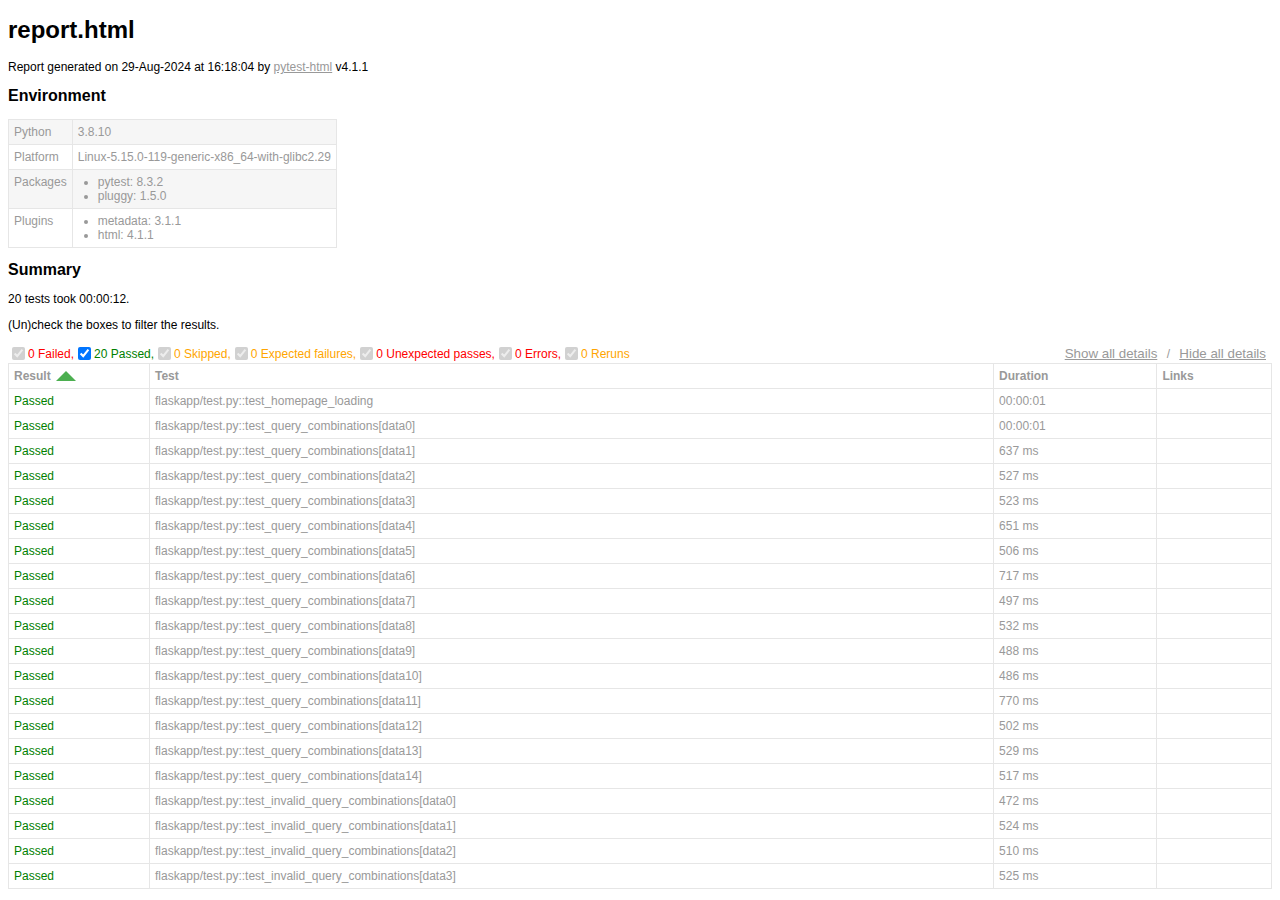
==== commit 2f9fd21b: "Deploy on ngrok to access through cicd" ====
--- a/report.html
+++ b/report.html
@@ -7,7 +7,7 @@
   </head>
   <body>
     <h1 id="title">report.html</h1>
-    <p>Report generated on 29-Aug-2024 at 14:47:54 by <a href="https://pypi.python.org/pypi/pytest-html">pytest-html</a>
+    <p>Report generated on 29-Aug-2024 at 16:18:04 by <a href="https://pypi.python.org/pypi/pytest-html">pytest-html</a>
         v4.1.1</p>
     <div id="environment-header">
       <h2>Environment</h2>
@@ -61,7 +61,7 @@
         <h2>Summary</h2>
         <div class="additional-summary prefix">
         </div>
-        <p class="run-count">20 tests took 264 ms.</p>
+        <p class="run-count">20 tests took 00:00:12.</p>
         <p class="filter">(Un)check the boxes to filter the results.</p>
         <div class="summary__reload">
           <div class="summary__reload__button hidden" onclick="location.reload()">
@@ -108,7 +108,7 @@
     </table>
   </body>
   <footer>
-    <div id="data-container" data-jsonblob="{&#34;environment&#34;: {&#34;Python&#34;: &#34;3.8.10&#34;, &#34;Platform&#34;: &#34;Linux-5.15.0-119-generic-x86_64-with-glibc2.29&#34;, &#34;Packages&#34;: {&#34;pytest&#34;: &#34;8.3.2&#34;, &#34;pluggy&#34;: &#34;1.5.0&#34;}, &#34;Plugins&#34;: {&#34;metadata&#34;: &#34;3.1.1&#34;, &#34;html&#34;: &#34;4.1.1&#34;}}, &#34;tests&#34;: {&#34;flaskapp/test.py::test_homepage_loading&#34;: [{&#34;extras&#34;: [], &#34;result&#34;: &#34;Passed&#34;, &#34;testId&#34;: &#34;flaskapp/test.py::test_homepage_loading&#34;, &#34;duration&#34;: &#34;4 ms&#34;, &#34;resultsTableRow&#34;: [&#34;&lt;td class=\&#34;col-result\&#34;&gt;Passed&lt;/td&gt;&#34;, &#34;&lt;td class=\&#34;col-testId\&#34;&gt;flaskapp/test.py::test_homepage_loading&lt;/td&gt;&#34;, &#34;&lt;td class=\&#34;col-duration\&#34;&gt;4 ms&lt;/td&gt;&#34;, &#34;&lt;td class=\&#34;col-links\&#34;&gt;&lt;/td&gt;&#34;], &#34;log&#34;: &#34;No log output captured.&#34;}], &#34;flaskapp/test.py::test_query_combinations[data0]&#34;: [{&#34;extras&#34;: [], &#34;result&#34;: &#34;Passed&#34;, &#34;testId&#34;: &#34;flaskapp/test.py::test_query_combinations[data0]&#34;, &#34;duration&#34;: &#34;11 ms&#34;, &#34;resultsTableRow&#34;: [&#34;&lt;td class=\&#34;col-result\&#34;&gt;Passed&lt;/td&gt;&#34;, &#34;&lt;td class=\&#34;col-testId\&#34;&gt;flaskapp/test.py::test_query_combinations[data0]&lt;/td&gt;&#34;, &#34;&lt;td class=\&#34;col-duration\&#34;&gt;11 ms&lt;/td&gt;&#34;, &#34;&lt;td class=\&#34;col-links\&#34;&gt;&lt;/td&gt;&#34;], &#34;log&#34;: &#34;No log output captured.&#34;}], &#34;flaskapp/test.py::test_query_combinations[data1]&#34;: [{&#34;extras&#34;: [], &#34;result&#34;: &#34;Passed&#34;, &#34;testId&#34;: &#34;flaskapp/test.py::test_query_combinations[data1]&#34;, &#34;duration&#34;: &#34;17 ms&#34;, &#34;resultsTableRow&#34;: [&#34;&lt;td class=\&#34;col-result\&#34;&gt;Passed&lt;/td&gt;&#34;, &#34;&lt;td class=\&#34;col-testId\&#34;&gt;flaskapp/test.py::test_query_combinations[data1]&lt;/td&gt;&#34;, &#34;&lt;td class=\&#34;col-duration\&#34;&gt;17 ms&lt;/td&gt;&#34;, &#34;&lt;td class=\&#34;col-links\&#34;&gt;&lt;/td&gt;&#34;], &#34;log&#34;: &#34;No log output captured.&#34;}], &#34;flaskapp/test.py::test_query_combinations[data2]&#34;: [{&#34;extras&#34;: [], &#34;result&#34;: &#34;Passed&#34;, &#34;testId&#34;: &#34;flaskapp/test.py::test_query_combinations[data2]&#34;, &#34;duration&#34;: &#34;9 ms&#34;, &#34;resultsTableRow&#34;: [&#34;&lt;td class=\&#34;col-result\&#34;&gt;Passed&lt;/td&gt;&#34;, &#34;&lt;td class=\&#34;col-testId\&#34;&gt;flaskapp/test.py::test_query_combinations[data2]&lt;/td&gt;&#34;, &#34;&lt;td class=\&#34;col-duration\&#34;&gt;9 ms&lt;/td&gt;&#34;, &#34;&lt;td class=\&#34;col-links\&#34;&gt;&lt;/td&gt;&#34;], &#34;log&#34;: &#34;No log output captured.&#34;}], &#34;flaskapp/test.py::test_query_combinations[data3]&#34;: [{&#34;extras&#34;: [], &#34;result&#34;: &#34;Passed&#34;, &#34;testId&#34;: &#34;flaskapp/test.py::test_query_combinations[data3]&#34;, &#34;duration&#34;: &#34;9 ms&#34;, &#34;resultsTableRow&#34;: [&#34;&lt;td class=\&#34;col-result\&#34;&gt;Passed&lt;/td&gt;&#34;, &#34;&lt;td class=\&#34;col-testId\&#34;&gt;flaskapp/test.py::test_query_combinations[data3]&lt;/td&gt;&#34;, &#34;&lt;td class=\&#34;col-duration\&#34;&gt;9 ms&lt;/td&gt;&#34;, &#34;&lt;td class=\&#34;col-links\&#34;&gt;&lt;/td&gt;&#34;], &#34;log&#34;: &#34;No log output captured.&#34;}], &#34;flaskapp/test.py::test_query_combinations[data4]&#34;: [{&#34;extras&#34;: [], &#34;result&#34;: &#34;Passed&#34;, &#34;testId&#34;: &#34;flaskapp/test.py::test_query_combinations[data4]&#34;, &#34;duration&#34;: &#34;12 ms&#34;, &#34;resultsTableRow&#34;: [&#34;&lt;td class=\&#34;col-result\&#34;&gt;Passed&lt;/td&gt;&#34;, &#34;&lt;td class=\&#34;col-testId\&#34;&gt;flaskapp/test.py::test_query_combinations[data4]&lt;/td&gt;&#34;, &#34;&lt;td class=\&#34;col-duration\&#34;&gt;12 ms&lt;/td&gt;&#34;, &#34;&lt;td class=\&#34;col-links\&#34;&gt;&lt;/td&gt;&#34;], &#34;log&#34;: &#34;No log output captured.&#34;}], &#34;flaskapp/test.py::test_query_combinations[data5]&#34;: [{&#34;extras&#34;: [], &#34;result&#34;: &#34;Passed&#34;, &#34;testId&#34;: &#34;flaskapp/test.py::test_query_combinations[data5]&#34;, &#34;duration&#34;: &#34;9 ms&#34;, &#34;resultsTableRow&#34;: [&#34;&lt;td class=\&#34;col-result\&#34;&gt;Passed&lt;/td&gt;&#34;, &#34;&lt;td class=\&#34;col-testId\&#34;&gt;flaskapp/test.py::test_query_combinations[data5]&lt;/td&gt;&#34;, &#34;&lt;td class=\&#34;col-duration\&#34;&gt;9 ms&lt;/td&gt;&#34;, &#34;&lt;td class=\&#34;col-links\&#34;&gt;&lt;/td&gt;&#34;], &#34;log&#34;: &#34;No log output captured.&#34;}], &#34;flaskapp/test.py::test_query_combinations[data6]&#34;: [{&#34;extras&#34;: [], &#34;result&#34;: &#34;Passed&#34;, &#34;testId&#34;: &#34;flaskapp/test.py::test_query_combinations[data6]&#34;, &#34;duration&#34;: &#34;21 ms&#34;, &#34;resultsTableRow&#34;: [&#34;&lt;td class=\&#34;col-result\&#34;&gt;Passed&lt;/td&gt;&#34;, &#34;&lt;td class=\&#34;col-testId\&#34;&gt;flaskapp/test.py::test_query_combinations[data6]&lt;/td&gt;&#34;, &#34;&lt;td class=\&#34;col-duration\&#34;&gt;21 ms&lt;/td&gt;&#34;, &#34;&lt;td class=\&#34;col-links\&#34;&gt;&lt;/td&gt;&#34;], &#34;log&#34;: &#34;No log output captured.&#34;}], &#34;flaskapp/test.py::test_query_combinations[data7]&#34;: [{&#34;extras&#34;: [], &#34;result&#34;: &#34;Passed&#34;, &#34;testId&#34;: &#34;flaskapp/test.py::test_query_combinations[data7]&#34;, &#34;duration&#34;: &#34;8 ms&#34;, &#34;resultsTableRow&#34;: [&#34;&lt;td class=\&#34;col-result\&#34;&gt;Passed&lt;/td&gt;&#34;, &#34;&lt;td class=\&#34;col-testId\&#34;&gt;flaskapp/test.py::test_query_combinations[data7]&lt;/td&gt;&#34;, &#34;&lt;td class=\&#34;col-duration\&#34;&gt;8 ms&lt;/td&gt;&#34;, &#34;&lt;td class=\&#34;col-links\&#34;&gt;&lt;/td&gt;&#34;], &#34;log&#34;: &#34;No log output captured.&#34;}], &#34;flaskapp/test.py::test_query_combinations[data8]&#34;: [{&#34;extras&#34;: [], &#34;result&#34;: &#34;Passed&#34;, &#34;testId&#34;: &#34;flaskapp/test.py::test_query_combinations[data8]&#34;, &#34;duration&#34;: &#34;11 ms&#34;, &#34;resultsTableRow&#34;: [&#34;&lt;td class=\&#34;col-result\&#34;&gt;Passed&lt;/td&gt;&#34;, &#34;&lt;td class=\&#34;col-testId\&#34;&gt;flaskapp/test.py::test_query_combinations[data8]&lt;/td&gt;&#34;, &#34;&lt;td class=\&#34;col-duration\&#34;&gt;11 ms&lt;/td&gt;&#34;, &#34;&lt;td class=\&#34;col-links\&#34;&gt;&lt;/td&gt;&#34;], &#34;log&#34;: &#34;No log output captured.&#34;}], &#34;flaskapp/test.py::test_query_combinations[data9]&#34;: [{&#34;extras&#34;: [], &#34;result&#34;: &#34;Passed&#34;, &#34;testId&#34;: &#34;flaskapp/test.py::test_query_combinations[data9]&#34;, &#34;duration&#34;: &#34;14 ms&#34;, &#34;resultsTableRow&#34;: [&#34;&lt;td class=\&#34;col-result\&#34;&gt;Passed&lt;/td&gt;&#34;, &#34;&lt;td class=\&#34;col-testId\&#34;&gt;flaskapp/test.py::test_query_combinations[data9]&lt;/td&gt;&#34;, &#34;&lt;td class=\&#34;col-duration\&#34;&gt;14 ms&lt;/td&gt;&#34;, &#34;&lt;td class=\&#34;col-links\&#34;&gt;&lt;/td&gt;&#34;], &#34;log&#34;: &#34;No log output captured.&#34;}], &#34;flaskapp/test.py::test_query_combinations[data10]&#34;: [{&#34;extras&#34;: [], &#34;result&#34;: &#34;Passed&#34;, &#34;testId&#34;: &#34;flaskapp/test.py::test_query_combinations[data10]&#34;, &#34;duration&#34;: &#34;11 ms&#34;, &#34;resultsTableRow&#34;: [&#34;&lt;td class=\&#34;col-result\&#34;&gt;Passed&lt;/td&gt;&#34;, &#34;&lt;td class=\&#34;col-testId\&#34;&gt;flaskapp/test.py::test_query_combinations[data10]&lt;/td&gt;&#34;, &#34;&lt;td class=\&#34;col-duration\&#34;&gt;11 ms&lt;/td&gt;&#34;, &#34;&lt;td class=\&#34;col-links\&#34;&gt;&lt;/td&gt;&#34;], &#34;log&#34;: &#34;No log output captured.&#34;}], &#34;flaskapp/test.py::test_query_combinations[data11]&#34;: [{&#34;extras&#34;: [], &#34;result&#34;: &#34;Passed&#34;, &#34;testId&#34;: &#34;flaskapp/test.py::test_query_combinations[data11]&#34;, &#34;duration&#34;: &#34;25 ms&#34;, &#34;resultsTableRow&#34;: [&#34;&lt;td class=\&#34;col-result\&#34;&gt;Passed&lt;/td&gt;&#34;, &#34;&lt;td class=\&#34;col-testId\&#34;&gt;flaskapp/test.py::test_query_combinations[data11]&lt;/td&gt;&#34;, &#34;&lt;td class=\&#34;col-duration\&#34;&gt;25 ms&lt;/td&gt;&#34;, &#34;&lt;td class=\&#34;col-links\&#34;&gt;&lt;/td&gt;&#34;], &#34;log&#34;: &#34;No log output captured.&#34;}], &#34;flaskapp/test.py::test_query_combinations[data12]&#34;: [{&#34;extras&#34;: [], &#34;result&#34;: &#34;Passed&#34;, &#34;testId&#34;: &#34;flaskapp/test.py::test_query_combinations[data12]&#34;, &#34;duration&#34;: &#34;16 ms&#34;, &#34;resultsTableRow&#34;: [&#34;&lt;td class=\&#34;col-result\&#34;&gt;Passed&lt;/td&gt;&#34;, &#34;&lt;td class=\&#34;col-testId\&#34;&gt;flaskapp/test.py::test_query_combinations[data12]&lt;/td&gt;&#34;, &#34;&lt;td class=\&#34;col-duration\&#34;&gt;16 ms&lt;/td&gt;&#34;, &#34;&lt;td class=\&#34;col-links\&#34;&gt;&lt;/td&gt;&#34;], &#34;log&#34;: &#34;No log output captured.&#34;}], &#34;flaskapp/test.py::test_query_combinations[data13]&#34;: [{&#34;extras&#34;: [], &#34;result&#34;: &#34;Passed&#34;, &#34;testId&#34;: &#34;flaskapp/test.py::test_query_combinations[data13]&#34;, &#34;duration&#34;: &#34;20 ms&#34;, &#34;resultsTableRow&#34;: [&#34;&lt;td class=\&#34;col-result\&#34;&gt;Passed&lt;/td&gt;&#34;, &#34;&lt;td class=\&#34;col-testId\&#34;&gt;flaskapp/test.py::test_query_combinations[data13]&lt;/td&gt;&#34;, &#34;&lt;td class=\&#34;col-duration\&#34;&gt;20 ms&lt;/td&gt;&#34;, &#34;&lt;td class=\&#34;col-links\&#34;&gt;&lt;/td&gt;&#34;], &#34;log&#34;: &#34;No log output captured.&#34;}], &#34;flaskapp/test.py::test_query_combinations[data14]&#34;: [{&#34;extras&#34;: [], &#34;result&#34;: &#34;Passed&#34;, &#34;testId&#34;: &#34;flaskapp/test.py::test_query_combinations[data14]&#34;, &#34;duration&#34;: &#34;17 ms&#34;, &#34;resultsTableRow&#34;: [&#34;&lt;td class=\&#34;col-result\&#34;&gt;Passed&lt;/td&gt;&#34;, &#34;&lt;td class=\&#34;col-testId\&#34;&gt;flaskapp/test.py::test_query_combinations[data14]&lt;/td&gt;&#34;, &#34;&lt;td class=\&#34;col-duration\&#34;&gt;17 ms&lt;/td&gt;&#34;, &#34;&lt;td class=\&#34;col-links\&#34;&gt;&lt;/td&gt;&#34;], &#34;log&#34;: &#34;No log output captured.&#34;}], &#34;flaskapp/test.py::test_invalid_query_combinations[data0]&#34;: [{&#34;extras&#34;: [], &#34;result&#34;: &#34;Passed&#34;, &#34;testId&#34;: &#34;flaskapp/test.py::test_invalid_query_combinations[data0]&#34;, &#34;duration&#34;: &#34;9 ms&#34;, &#34;resultsTableRow&#34;: [&#34;&lt;td class=\&#34;col-result\&#34;&gt;Passed&lt;/td&gt;&#34;, &#34;&lt;td class=\&#34;col-testId\&#34;&gt;flaskapp/test.py::test_invalid_query_combinations[data0]&lt;/td&gt;&#34;, &#34;&lt;td class=\&#34;col-duration\&#34;&gt;9 ms&lt;/td&gt;&#34;, &#34;&lt;td class=\&#34;col-links\&#34;&gt;&lt;/td&gt;&#34;], &#34;log&#34;: &#34;No log output captured.&#34;}], &#34;flaskapp/test.py::test_invalid_query_combinations[data1]&#34;: [{&#34;extras&#34;: [], &#34;result&#34;: &#34;Passed&#34;, &#34;testId&#34;: &#34;flaskapp/test.py::test_invalid_query_combinations[data1]&#34;, &#34;duration&#34;: &#34;12 ms&#34;, &#34;resultsTableRow&#34;: [&#34;&lt;td class=\&#34;col-result\&#34;&gt;Passed&lt;/td&gt;&#34;, &#34;&lt;td class=\&#34;col-testId\&#34;&gt;flaskapp/test.py::test_invalid_query_combinations[data1]&lt;/td&gt;&#34;, &#34;&lt;td class=\&#34;col-duration\&#34;&gt;12 ms&lt;/td&gt;&#34;, &#34;&lt;td class=\&#34;col-links\&#34;&gt;&lt;/td&gt;&#34;], &#34;log&#34;: &#34;No log output captured.&#34;}], &#34;flaskapp/test.py::test_invalid_query_combinations[data2]&#34;: [{&#34;extras&#34;: [], &#34;result&#34;: &#34;Passed&#34;, &#34;testId&#34;: &#34;flaskapp/test.py::test_invalid_query_combinations[data2]&#34;, &#34;duration&#34;: &#34;14 ms&#34;, &#34;resultsTableRow&#34;: [&#34;&lt;td class=\&#34;col-result\&#34;&gt;Passed&lt;/td&gt;&#34;, &#34;&lt;td class=\&#34;col-testId\&#34;&gt;flaskapp/test.py::test_invalid_query_combinations[data2]&lt;/td&gt;&#34;, &#34;&lt;td class=\&#34;col-duration\&#34;&gt;14 ms&lt;/td&gt;&#34;, &#34;&lt;td class=\&#34;col-links\&#34;&gt;&lt;/td&gt;&#34;], &#34;log&#34;: &#34;No log output captured.&#34;}], &#34;flaskapp/test.py::test_invalid_query_combinations[data3]&#34;: [{&#34;extras&#34;: [], &#34;result&#34;: &#34;Passed&#34;, &#34;testId&#34;: &#34;flaskapp/test.py::test_invalid_query_combinations[data3]&#34;, &#34;duration&#34;: &#34;15 ms&#34;, &#34;resultsTableRow&#34;: [&#34;&lt;td class=\&#34;col-result\&#34;&gt;Passed&lt;/td&gt;&#34;, &#34;&lt;td class=\&#34;col-testId\&#34;&gt;flaskapp/test.py::test_invalid_query_combinations[data3]&lt;/td&gt;&#34;, &#34;&lt;td class=\&#34;col-duration\&#34;&gt;15 ms&lt;/td&gt;&#34;, &#34;&lt;td class=\&#34;col-links\&#34;&gt;&lt;/td&gt;&#34;], &#34;log&#34;: &#34;No log output captured.&#34;}]}, &#34;renderCollapsed&#34;: [&#34;passed&#34;], &#34;initialSort&#34;: &#34;result&#34;, &#34;title&#34;: &#34;report.html&#34;}"></div>
+    <div id="data-container" data-jsonblob="{&#34;environment&#34;: {&#34;Python&#34;: &#34;3.8.10&#34;, &#34;Platform&#34;: &#34;Linux-5.15.0-119-generic-x86_64-with-glibc2.29&#34;, &#34;Packages&#34;: {&#34;pytest&#34;: &#34;8.3.2&#34;, &#34;pluggy&#34;: &#34;1.5.0&#34;}, &#34;Plugins&#34;: {&#34;metadata&#34;: &#34;3.1.1&#34;, &#34;html&#34;: &#34;4.1.1&#34;}}, &#34;tests&#34;: {&#34;flaskapp/test.py::test_homepage_loading&#34;: [{&#34;extras&#34;: [], &#34;result&#34;: &#34;Passed&#34;, &#34;testId&#34;: &#34;flaskapp/test.py::test_homepage_loading&#34;, &#34;duration&#34;: &#34;00:00:01&#34;, &#34;resultsTableRow&#34;: [&#34;&lt;td class=\&#34;col-result\&#34;&gt;Passed&lt;/td&gt;&#34;, &#34;&lt;td class=\&#34;col-testId\&#34;&gt;flaskapp/test.py::test_homepage_loading&lt;/td&gt;&#34;, &#34;&lt;td class=\&#34;col-duration\&#34;&gt;00:00:01&lt;/td&gt;&#34;, &#34;&lt;td class=\&#34;col-links\&#34;&gt;&lt;/td&gt;&#34;], &#34;log&#34;: &#34;No log output captured.&#34;}], &#34;flaskapp/test.py::test_query_combinations[data0]&#34;: [{&#34;extras&#34;: [], &#34;result&#34;: &#34;Passed&#34;, &#34;testId&#34;: &#34;flaskapp/test.py::test_query_combinations[data0]&#34;, &#34;duration&#34;: &#34;00:00:01&#34;, &#34;resultsTableRow&#34;: [&#34;&lt;td class=\&#34;col-result\&#34;&gt;Passed&lt;/td&gt;&#34;, &#34;&lt;td class=\&#34;col-testId\&#34;&gt;flaskapp/test.py::test_query_combinations[data0]&lt;/td&gt;&#34;, &#34;&lt;td class=\&#34;col-duration\&#34;&gt;00:00:01&lt;/td&gt;&#34;, &#34;&lt;td class=\&#34;col-links\&#34;&gt;&lt;/td&gt;&#34;], &#34;log&#34;: &#34;No log output captured.&#34;}], &#34;flaskapp/test.py::test_query_combinations[data1]&#34;: [{&#34;extras&#34;: [], &#34;result&#34;: &#34;Passed&#34;, &#34;testId&#34;: &#34;flaskapp/test.py::test_query_combinations[data1]&#34;, &#34;duration&#34;: &#34;637 ms&#34;, &#34;resultsTableRow&#34;: [&#34;&lt;td class=\&#34;col-result\&#34;&gt;Passed&lt;/td&gt;&#34;, &#34;&lt;td class=\&#34;col-testId\&#34;&gt;flaskapp/test.py::test_query_combinations[data1]&lt;/td&gt;&#34;, &#34;&lt;td class=\&#34;col-duration\&#34;&gt;637 ms&lt;/td&gt;&#34;, &#34;&lt;td class=\&#34;col-links\&#34;&gt;&lt;/td&gt;&#34;], &#34;log&#34;: &#34;No log output captured.&#34;}], &#34;flaskapp/test.py::test_query_combinations[data2]&#34;: [{&#34;extras&#34;: [], &#34;result&#34;: &#34;Passed&#34;, &#34;testId&#34;: &#34;flaskapp/test.py::test_query_combinations[data2]&#34;, &#34;duration&#34;: &#34;527 ms&#34;, &#34;resultsTableRow&#34;: [&#34;&lt;td class=\&#34;col-result\&#34;&gt;Passed&lt;/td&gt;&#34;, &#34;&lt;td class=\&#34;col-testId\&#34;&gt;flaskapp/test.py::test_query_combinations[data2]&lt;/td&gt;&#34;, &#34;&lt;td class=\&#34;col-duration\&#34;&gt;527 ms&lt;/td&gt;&#34;, &#34;&lt;td class=\&#34;col-links\&#34;&gt;&lt;/td&gt;&#34;], &#34;log&#34;: &#34;No log output captured.&#34;}], &#34;flaskapp/test.py::test_query_combinations[data3]&#34;: [{&#34;extras&#34;: [], &#34;result&#34;: &#34;Passed&#34;, &#34;testId&#34;: &#34;flaskapp/test.py::test_query_combinations[data3]&#34;, &#34;duration&#34;: &#34;523 ms&#34;, &#34;resultsTableRow&#34;: [&#34;&lt;td class=\&#34;col-result\&#34;&gt;Passed&lt;/td&gt;&#34;, &#34;&lt;td class=\&#34;col-testId\&#34;&gt;flaskapp/test.py::test_query_combinations[data3]&lt;/td&gt;&#34;, &#34;&lt;td class=\&#34;col-duration\&#34;&gt;523 ms&lt;/td&gt;&#34;, &#34;&lt;td class=\&#34;col-links\&#34;&gt;&lt;/td&gt;&#34;], &#34;log&#34;: &#34;No log output captured.&#34;}], &#34;flaskapp/test.py::test_query_combinations[data4]&#34;: [{&#34;extras&#34;: [], &#34;result&#34;: &#34;Passed&#34;, &#34;testId&#34;: &#34;flaskapp/test.py::test_query_combinations[data4]&#34;, &#34;duration&#34;: &#34;651 ms&#34;, &#34;resultsTableRow&#34;: [&#34;&lt;td class=\&#34;col-result\&#34;&gt;Passed&lt;/td&gt;&#34;, &#34;&lt;td class=\&#34;col-testId\&#34;&gt;flaskapp/test.py::test_query_combinations[data4]&lt;/td&gt;&#34;, &#34;&lt;td class=\&#34;col-duration\&#34;&gt;651 ms&lt;/td&gt;&#34;, &#34;&lt;td class=\&#34;col-links\&#34;&gt;&lt;/td&gt;&#34;], &#34;log&#34;: &#34;No log output captured.&#34;}], &#34;flaskapp/test.py::test_query_combinations[data5]&#34;: [{&#34;extras&#34;: [], &#34;result&#34;: &#34;Passed&#34;, &#34;testId&#34;: &#34;flaskapp/test.py::test_query_combinations[data5]&#34;, &#34;duration&#34;: &#34;506 ms&#34;, &#34;resultsTableRow&#34;: [&#34;&lt;td class=\&#34;col-result\&#34;&gt;Passed&lt;/td&gt;&#34;, &#34;&lt;td class=\&#34;col-testId\&#34;&gt;flaskapp/test.py::test_query_combinations[data5]&lt;/td&gt;&#34;, &#34;&lt;td class=\&#34;col-duration\&#34;&gt;506 ms&lt;/td&gt;&#34;, &#34;&lt;td class=\&#34;col-links\&#34;&gt;&lt;/td&gt;&#34;], &#34;log&#34;: &#34;No log output captured.&#34;}], &#34;flaskapp/test.py::test_query_combinations[data6]&#34;: [{&#34;extras&#34;: [], &#34;result&#34;: &#34;Passed&#34;, &#34;testId&#34;: &#34;flaskapp/test.py::test_query_combinations[data6]&#34;, &#34;duration&#34;: &#34;717 ms&#34;, &#34;resultsTableRow&#34;: [&#34;&lt;td class=\&#34;col-result\&#34;&gt;Passed&lt;/td&gt;&#34;, &#34;&lt;td class=\&#34;col-testId\&#34;&gt;flaskapp/test.py::test_query_combinations[data6]&lt;/td&gt;&#34;, &#34;&lt;td class=\&#34;col-duration\&#34;&gt;717 ms&lt;/td&gt;&#34;, &#34;&lt;td class=\&#34;col-links\&#34;&gt;&lt;/td&gt;&#34;], &#34;log&#34;: &#34;No log output captured.&#34;}], &#34;flaskapp/test.py::test_query_combinations[data7]&#34;: [{&#34;extras&#34;: [], &#34;result&#34;: &#34;Passed&#34;, &#34;testId&#34;: &#34;flaskapp/test.py::test_query_combinations[data7]&#34;, &#34;duration&#34;: &#34;497 ms&#34;, &#34;resultsTableRow&#34;: [&#34;&lt;td class=\&#34;col-result\&#34;&gt;Passed&lt;/td&gt;&#34;, &#34;&lt;td class=\&#34;col-testId\&#34;&gt;flaskapp/test.py::test_query_combinations[data7]&lt;/td&gt;&#34;, &#34;&lt;td class=\&#34;col-duration\&#34;&gt;497 ms&lt;/td&gt;&#34;, &#34;&lt;td class=\&#34;col-links\&#34;&gt;&lt;/td&gt;&#34;], &#34;log&#34;: &#34;No log output captured.&#34;}], &#34;flaskapp/test.py::test_query_combinations[data8]&#34;: [{&#34;extras&#34;: [], &#34;result&#34;: &#34;Passed&#34;, &#34;testId&#34;: &#34;flaskapp/test.py::test_query_combinations[data8]&#34;, &#34;duration&#34;: &#34;532 ms&#34;, &#34;resultsTableRow&#34;: [&#34;&lt;td class=\&#34;col-result\&#34;&gt;Passed&lt;/td&gt;&#34;, &#34;&lt;td class=\&#34;col-testId\&#34;&gt;flaskapp/test.py::test_query_combinations[data8]&lt;/td&gt;&#34;, &#34;&lt;td class=\&#34;col-duration\&#34;&gt;532 ms&lt;/td&gt;&#34;, &#34;&lt;td class=\&#34;col-links\&#34;&gt;&lt;/td&gt;&#34;], &#34;log&#34;: &#34;No log output captured.&#34;}], &#34;flaskapp/test.py::test_query_combinations[data9]&#34;: [{&#34;extras&#34;: [], &#34;result&#34;: &#34;Passed&#34;, &#34;testId&#34;: &#34;flaskapp/test.py::test_query_combinations[data9]&#34;, &#34;duration&#34;: &#34;488 ms&#34;, &#34;resultsTableRow&#34;: [&#34;&lt;td class=\&#34;col-result\&#34;&gt;Passed&lt;/td&gt;&#34;, &#34;&lt;td class=\&#34;col-testId\&#34;&gt;flaskapp/test.py::test_query_combinations[data9]&lt;/td&gt;&#34;, &#34;&lt;td class=\&#34;col-duration\&#34;&gt;488 ms&lt;/td&gt;&#34;, &#34;&lt;td class=\&#34;col-links\&#34;&gt;&lt;/td&gt;&#34;], &#34;log&#34;: &#34;No log output captured.&#34;}], &#34;flaskapp/test.py::test_query_combinations[data10]&#34;: [{&#34;extras&#34;: [], &#34;result&#34;: &#34;Passed&#34;, &#34;testId&#34;: &#34;flaskapp/test.py::test_query_combinations[data10]&#34;, &#34;duration&#34;: &#34;486 ms&#34;, &#34;resultsTableRow&#34;: [&#34;&lt;td class=\&#34;col-result\&#34;&gt;Passed&lt;/td&gt;&#34;, &#34;&lt;td class=\&#34;col-testId\&#34;&gt;flaskapp/test.py::test_query_combinations[data10]&lt;/td&gt;&#34;, &#34;&lt;td class=\&#34;col-duration\&#34;&gt;486 ms&lt;/td&gt;&#34;, &#34;&lt;td class=\&#34;col-links\&#34;&gt;&lt;/td&gt;&#34;], &#34;log&#34;: &#34;No log output captured.&#34;}], &#34;flaskapp/test.py::test_query_combinations[data11]&#34;: [{&#34;extras&#34;: [], &#34;result&#34;: &#34;Passed&#34;, &#34;testId&#34;: &#34;flaskapp/test.py::test_query_combinations[data11]&#34;, &#34;duration&#34;: &#34;770 ms&#34;, &#34;resultsTableRow&#34;: [&#34;&lt;td class=\&#34;col-result\&#34;&gt;Passed&lt;/td&gt;&#34;, &#34;&lt;td class=\&#34;col-testId\&#34;&gt;flaskapp/test.py::test_query_combinations[data11]&lt;/td&gt;&#34;, &#34;&lt;td class=\&#34;col-duration\&#34;&gt;770 ms&lt;/td&gt;&#34;, &#34;&lt;td class=\&#34;col-links\&#34;&gt;&lt;/td&gt;&#34;], &#34;log&#34;: &#34;No log output captured.&#34;}], &#34;flaskapp/test.py::test_query_combinations[data12]&#34;: [{&#34;extras&#34;: [], &#34;result&#34;: &#34;Passed&#34;, &#34;testId&#34;: &#34;flaskapp/test.py::test_query_combinations[data12]&#34;, &#34;duration&#34;: &#34;502 ms&#34;, &#34;resultsTableRow&#34;: [&#34;&lt;td class=\&#34;col-result\&#34;&gt;Passed&lt;/td&gt;&#34;, &#34;&lt;td class=\&#34;col-testId\&#34;&gt;flaskapp/test.py::test_query_combinations[data12]&lt;/td&gt;&#34;, &#34;&lt;td class=\&#34;col-duration\&#34;&gt;502 ms&lt;/td&gt;&#34;, &#34;&lt;td class=\&#34;col-links\&#34;&gt;&lt;/td&gt;&#34;], &#34;log&#34;: &#34;No log output captured.&#34;}], &#34;flaskapp/test.py::test_query_combinations[data13]&#34;: [{&#34;extras&#34;: [], &#34;result&#34;: &#34;Passed&#34;, &#34;testId&#34;: &#34;flaskapp/test.py::test_query_combinations[data13]&#34;, &#34;duration&#34;: &#34;529 ms&#34;, &#34;resultsTableRow&#34;: [&#34;&lt;td class=\&#34;col-result\&#34;&gt;Passed&lt;/td&gt;&#34;, &#34;&lt;td class=\&#34;col-testId\&#34;&gt;flaskapp/test.py::test_query_combinations[data13]&lt;/td&gt;&#34;, &#34;&lt;td class=\&#34;col-duration\&#34;&gt;529 ms&lt;/td&gt;&#34;, &#34;&lt;td class=\&#34;col-links\&#34;&gt;&lt;/td&gt;&#34;], &#34;log&#34;: &#34;No log output captured.&#34;}], &#34;flaskapp/test.py::test_query_combinations[data14]&#34;: [{&#34;extras&#34;: [], &#34;result&#34;: &#34;Passed&#34;, &#34;testId&#34;: &#34;flaskapp/test.py::test_query_combinations[data14]&#34;, &#34;duration&#34;: &#34;517 ms&#34;, &#34;resultsTableRow&#34;: [&#34;&lt;td class=\&#34;col-result\&#34;&gt;Passed&lt;/td&gt;&#34;, &#34;&lt;td class=\&#34;col-testId\&#34;&gt;flaskapp/test.py::test_query_combinations[data14]&lt;/td&gt;&#34;, &#34;&lt;td class=\&#34;col-duration\&#34;&gt;517 ms&lt;/td&gt;&#34;, &#34;&lt;td class=\&#34;col-links\&#34;&gt;&lt;/td&gt;&#34;], &#34;log&#34;: &#34;No log output captured.&#34;}], &#34;flaskapp/test.py::test_invalid_query_combinations[data0]&#34;: [{&#34;extras&#34;: [], &#34;result&#34;: &#34;Passed&#34;, &#34;testId&#34;: &#34;flaskapp/test.py::test_invalid_query_combinations[data0]&#34;, &#34;duration&#34;: &#34;472 ms&#34;, &#34;resultsTableRow&#34;: [&#34;&lt;td class=\&#34;col-result\&#34;&gt;Passed&lt;/td&gt;&#34;, &#34;&lt;td class=\&#34;col-testId\&#34;&gt;flaskapp/test.py::test_invalid_query_combinations[data0]&lt;/td&gt;&#34;, &#34;&lt;td class=\&#34;col-duration\&#34;&gt;472 ms&lt;/td&gt;&#34;, &#34;&lt;td class=\&#34;col-links\&#34;&gt;&lt;/td&gt;&#34;], &#34;log&#34;: &#34;No log output captured.&#34;}], &#34;flaskapp/test.py::test_invalid_query_combinations[data1]&#34;: [{&#34;extras&#34;: [], &#34;result&#34;: &#34;Passed&#34;, &#34;testId&#34;: &#34;flaskapp/test.py::test_invalid_query_combinations[data1]&#34;, &#34;duration&#34;: &#34;524 ms&#34;, &#34;resultsTableRow&#34;: [&#34;&lt;td class=\&#34;col-result\&#34;&gt;Passed&lt;/td&gt;&#34;, &#34;&lt;td class=\&#34;col-testId\&#34;&gt;flaskapp/test.py::test_invalid_query_combinations[data1]&lt;/td&gt;&#34;, &#34;&lt;td class=\&#34;col-duration\&#34;&gt;524 ms&lt;/td&gt;&#34;, &#34;&lt;td class=\&#34;col-links\&#34;&gt;&lt;/td&gt;&#34;], &#34;log&#34;: &#34;No log output captured.&#34;}], &#34;flaskapp/test.py::test_invalid_query_combinations[data2]&#34;: [{&#34;extras&#34;: [], &#34;result&#34;: &#34;Passed&#34;, &#34;testId&#34;: &#34;flaskapp/test.py::test_invalid_query_combinations[data2]&#34;, &#34;duration&#34;: &#34;510 ms&#34;, &#34;resultsTableRow&#34;: [&#34;&lt;td class=\&#34;col-result\&#34;&gt;Passed&lt;/td&gt;&#34;, &#34;&lt;td class=\&#34;col-testId\&#34;&gt;flaskapp/test.py::test_invalid_query_combinations[data2]&lt;/td&gt;&#34;, &#34;&lt;td class=\&#34;col-duration\&#34;&gt;510 ms&lt;/td&gt;&#34;, &#34;&lt;td class=\&#34;col-links\&#34;&gt;&lt;/td&gt;&#34;], &#34;log&#34;: &#34;No log output captured.&#34;}], &#34;flaskapp/test.py::test_invalid_query_combinations[data3]&#34;: [{&#34;extras&#34;: [], &#34;result&#34;: &#34;Passed&#34;, &#34;testId&#34;: &#34;flaskapp/test.py::test_invalid_query_combinations[data3]&#34;, &#34;duration&#34;: &#34;525 ms&#34;, &#34;resultsTableRow&#34;: [&#34;&lt;td class=\&#34;col-result\&#34;&gt;Passed&lt;/td&gt;&#34;, &#34;&lt;td class=\&#34;col-testId\&#34;&gt;flaskapp/test.py::test_invalid_query_combinations[data3]&lt;/td&gt;&#34;, &#34;&lt;td class=\&#34;col-duration\&#34;&gt;525 ms&lt;/td&gt;&#34;, &#34;&lt;td class=\&#34;col-links\&#34;&gt;&lt;/td&gt;&#34;], &#34;log&#34;: &#34;No log output captured.&#34;}]}, &#34;renderCollapsed&#34;: [&#34;passed&#34;], &#34;initialSort&#34;: &#34;result&#34;, &#34;title&#34;: &#34;report.html&#34;}"></div>
     <script>
       (function(){function r(e,n,t){function o(i,f){if(!n[i]){if(!e[i]){var c="function"==typeof require&&require;if(!f&&c)return c(i,!0);if(u)return u(i,!0);var a=new Error("Cannot find module '"+i+"'");throw a.code="MODULE_NOT_FOUND",a}var p=n[i]={exports:{}};e[i][0].call(p.exports,function(r){var n=e[i][1][r];return o(n||r)},p,p.exports,r,e,n,t)}return n[i].exports}for(var u="function"==typeof require&&require,i=0;i<t.length;i++)o(t[i]);return o}return r})()({1:[function(require,module,exports){
 const { getCollapsedCategory, setCollapsedIds } = require('./storage.js')
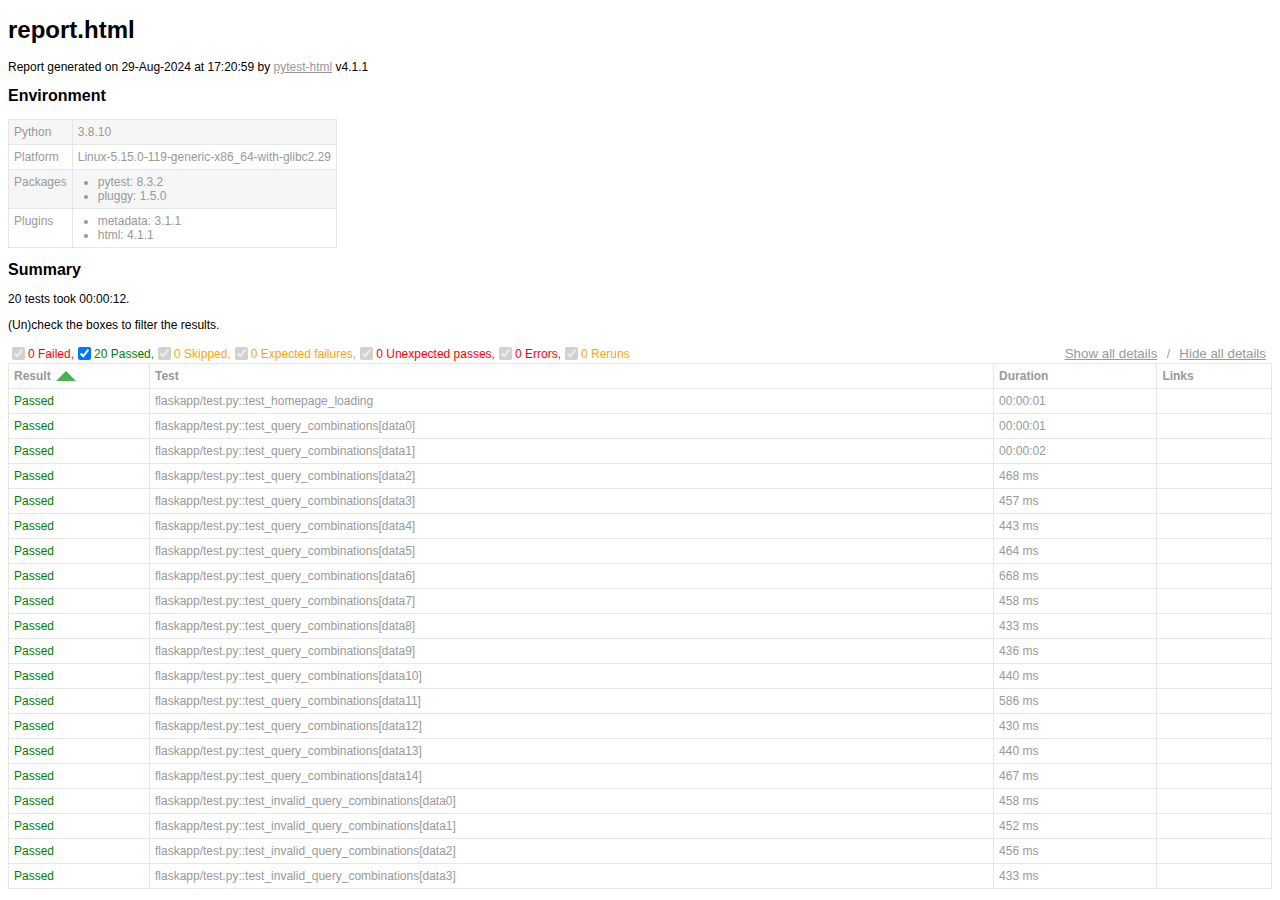
==== commit c675bbbe: "update url" ====
--- a/report.html
+++ b/report.html
@@ -7,7 +7,7 @@
   </head>
   <body>
     <h1 id="title">report.html</h1>
-    <p>Report generated on 29-Aug-2024 at 16:18:04 by <a href="https://pypi.python.org/pypi/pytest-html">pytest-html</a>
+    <p>Report generated on 29-Aug-2024 at 17:20:59 by <a href="https://pypi.python.org/pypi/pytest-html">pytest-html</a>
         v4.1.1</p>
     <div id="environment-header">
       <h2>Environment</h2>
@@ -108,7 +108,7 @@
     </table>
   </body>
   <footer>
-    <div id="data-container" data-jsonblob="{&#34;environment&#34;: {&#34;Python&#34;: &#34;3.8.10&#34;, &#34;Platform&#34;: &#34;Linux-5.15.0-119-generic-x86_64-with-glibc2.29&#34;, &#34;Packages&#34;: {&#34;pytest&#34;: &#34;8.3.2&#34;, &#34;pluggy&#34;: &#34;1.5.0&#34;}, &#34;Plugins&#34;: {&#34;metadata&#34;: &#34;3.1.1&#34;, &#34;html&#34;: &#34;4.1.1&#34;}}, &#34;tests&#34;: {&#34;flaskapp/test.py::test_homepage_loading&#34;: [{&#34;extras&#34;: [], &#34;result&#34;: &#34;Passed&#34;, &#34;testId&#34;: &#34;flaskapp/test.py::test_homepage_loading&#34;, &#34;duration&#34;: &#34;00:00:01&#34;, &#34;resultsTableRow&#34;: [&#34;&lt;td class=\&#34;col-result\&#34;&gt;Passed&lt;/td&gt;&#34;, &#34;&lt;td class=\&#34;col-testId\&#34;&gt;flaskapp/test.py::test_homepage_loading&lt;/td&gt;&#34;, &#34;&lt;td class=\&#34;col-duration\&#34;&gt;00:00:01&lt;/td&gt;&#34;, &#34;&lt;td class=\&#34;col-links\&#34;&gt;&lt;/td&gt;&#34;], &#34;log&#34;: &#34;No log output captured.&#34;}], &#34;flaskapp/test.py::test_query_combinations[data0]&#34;: [{&#34;extras&#34;: [], &#34;result&#34;: &#34;Passed&#34;, &#34;testId&#34;: &#34;flaskapp/test.py::test_query_combinations[data0]&#34;, &#34;duration&#34;: &#34;00:00:01&#34;, &#34;resultsTableRow&#34;: [&#34;&lt;td class=\&#34;col-result\&#34;&gt;Passed&lt;/td&gt;&#34;, &#34;&lt;td class=\&#34;col-testId\&#34;&gt;flaskapp/test.py::test_query_combinations[data0]&lt;/td&gt;&#34;, &#34;&lt;td class=\&#34;col-duration\&#34;&gt;00:00:01&lt;/td&gt;&#34;, &#34;&lt;td class=\&#34;col-links\&#34;&gt;&lt;/td&gt;&#34;], &#34;log&#34;: &#34;No log output captured.&#34;}], &#34;flaskapp/test.py::test_query_combinations[data1]&#34;: [{&#34;extras&#34;: [], &#34;result&#34;: &#34;Passed&#34;, &#34;testId&#34;: &#34;flaskapp/test.py::test_query_combinations[data1]&#34;, &#34;duration&#34;: &#34;637 ms&#34;, &#34;resultsTableRow&#34;: [&#34;&lt;td class=\&#34;col-result\&#34;&gt;Passed&lt;/td&gt;&#34;, &#34;&lt;td class=\&#34;col-testId\&#34;&gt;flaskapp/test.py::test_query_combinations[data1]&lt;/td&gt;&#34;, &#34;&lt;td class=\&#34;col-duration\&#34;&gt;637 ms&lt;/td&gt;&#34;, &#34;&lt;td class=\&#34;col-links\&#34;&gt;&lt;/td&gt;&#34;], &#34;log&#34;: &#34;No log output captured.&#34;}], &#34;flaskapp/test.py::test_query_combinations[data2]&#34;: [{&#34;extras&#34;: [], &#34;result&#34;: &#34;Passed&#34;, &#34;testId&#34;: &#34;flaskapp/test.py::test_query_combinations[data2]&#34;, &#34;duration&#34;: &#34;527 ms&#34;, &#34;resultsTableRow&#34;: [&#34;&lt;td class=\&#34;col-result\&#34;&gt;Passed&lt;/td&gt;&#34;, &#34;&lt;td class=\&#34;col-testId\&#34;&gt;flaskapp/test.py::test_query_combinations[data2]&lt;/td&gt;&#34;, &#34;&lt;td class=\&#34;col-duration\&#34;&gt;527 ms&lt;/td&gt;&#34;, &#34;&lt;td class=\&#34;col-links\&#34;&gt;&lt;/td&gt;&#34;], &#34;log&#34;: &#34;No log output captured.&#34;}], &#34;flaskapp/test.py::test_query_combinations[data3]&#34;: [{&#34;extras&#34;: [], &#34;result&#34;: &#34;Passed&#34;, &#34;testId&#34;: &#34;flaskapp/test.py::test_query_combinations[data3]&#34;, &#34;duration&#34;: &#34;523 ms&#34;, &#34;resultsTableRow&#34;: [&#34;&lt;td class=\&#34;col-result\&#34;&gt;Passed&lt;/td&gt;&#34;, &#34;&lt;td class=\&#34;col-testId\&#34;&gt;flaskapp/test.py::test_query_combinations[data3]&lt;/td&gt;&#34;, &#34;&lt;td class=\&#34;col-duration\&#34;&gt;523 ms&lt;/td&gt;&#34;, &#34;&lt;td class=\&#34;col-links\&#34;&gt;&lt;/td&gt;&#34;], &#34;log&#34;: &#34;No log output captured.&#34;}], &#34;flaskapp/test.py::test_query_combinations[data4]&#34;: [{&#34;extras&#34;: [], &#34;result&#34;: &#34;Passed&#34;, &#34;testId&#34;: &#34;flaskapp/test.py::test_query_combinations[data4]&#34;, &#34;duration&#34;: &#34;651 ms&#34;, &#34;resultsTableRow&#34;: [&#34;&lt;td class=\&#34;col-result\&#34;&gt;Passed&lt;/td&gt;&#34;, &#34;&lt;td class=\&#34;col-testId\&#34;&gt;flaskapp/test.py::test_query_combinations[data4]&lt;/td&gt;&#34;, &#34;&lt;td class=\&#34;col-duration\&#34;&gt;651 ms&lt;/td&gt;&#34;, &#34;&lt;td class=\&#34;col-links\&#34;&gt;&lt;/td&gt;&#34;], &#34;log&#34;: &#34;No log output captured.&#34;}], &#34;flaskapp/test.py::test_query_combinations[data5]&#34;: [{&#34;extras&#34;: [], &#34;result&#34;: &#34;Passed&#34;, &#34;testId&#34;: &#34;flaskapp/test.py::test_query_combinations[data5]&#34;, &#34;duration&#34;: &#34;506 ms&#34;, &#34;resultsTableRow&#34;: [&#34;&lt;td class=\&#34;col-result\&#34;&gt;Passed&lt;/td&gt;&#34;, &#34;&lt;td class=\&#34;col-testId\&#34;&gt;flaskapp/test.py::test_query_combinations[data5]&lt;/td&gt;&#34;, &#34;&lt;td class=\&#34;col-duration\&#34;&gt;506 ms&lt;/td&gt;&#34;, &#34;&lt;td class=\&#34;col-links\&#34;&gt;&lt;/td&gt;&#34;], &#34;log&#34;: &#34;No log output captured.&#34;}], &#34;flaskapp/test.py::test_query_combinations[data6]&#34;: [{&#34;extras&#34;: [], &#34;result&#34;: &#34;Passed&#34;, &#34;testId&#34;: &#34;flaskapp/test.py::test_query_combinations[data6]&#34;, &#34;duration&#34;: &#34;717 ms&#34;, &#34;resultsTableRow&#34;: [&#34;&lt;td class=\&#34;col-result\&#34;&gt;Passed&lt;/td&gt;&#34;, &#34;&lt;td class=\&#34;col-testId\&#34;&gt;flaskapp/test.py::test_query_combinations[data6]&lt;/td&gt;&#34;, &#34;&lt;td class=\&#34;col-duration\&#34;&gt;717 ms&lt;/td&gt;&#34;, &#34;&lt;td class=\&#34;col-links\&#34;&gt;&lt;/td&gt;&#34;], &#34;log&#34;: &#34;No log output captured.&#34;}], &#34;flaskapp/test.py::test_query_combinations[data7]&#34;: [{&#34;extras&#34;: [], &#34;result&#34;: &#34;Passed&#34;, &#34;testId&#34;: &#34;flaskapp/test.py::test_query_combinations[data7]&#34;, &#34;duration&#34;: &#34;497 ms&#34;, &#34;resultsTableRow&#34;: [&#34;&lt;td class=\&#34;col-result\&#34;&gt;Passed&lt;/td&gt;&#34;, &#34;&lt;td class=\&#34;col-testId\&#34;&gt;flaskapp/test.py::test_query_combinations[data7]&lt;/td&gt;&#34;, &#34;&lt;td class=\&#34;col-duration\&#34;&gt;497 ms&lt;/td&gt;&#34;, &#34;&lt;td class=\&#34;col-links\&#34;&gt;&lt;/td&gt;&#34;], &#34;log&#34;: &#34;No log output captured.&#34;}], &#34;flaskapp/test.py::test_query_combinations[data8]&#34;: [{&#34;extras&#34;: [], &#34;result&#34;: &#34;Passed&#34;, &#34;testId&#34;: &#34;flaskapp/test.py::test_query_combinations[data8]&#34;, &#34;duration&#34;: &#34;532 ms&#34;, &#34;resultsTableRow&#34;: [&#34;&lt;td class=\&#34;col-result\&#34;&gt;Passed&lt;/td&gt;&#34;, &#34;&lt;td class=\&#34;col-testId\&#34;&gt;flaskapp/test.py::test_query_combinations[data8]&lt;/td&gt;&#34;, &#34;&lt;td class=\&#34;col-duration\&#34;&gt;532 ms&lt;/td&gt;&#34;, &#34;&lt;td class=\&#34;col-links\&#34;&gt;&lt;/td&gt;&#34;], &#34;log&#34;: &#34;No log output captured.&#34;}], &#34;flaskapp/test.py::test_query_combinations[data9]&#34;: [{&#34;extras&#34;: [], &#34;result&#34;: &#34;Passed&#34;, &#34;testId&#34;: &#34;flaskapp/test.py::test_query_combinations[data9]&#34;, &#34;duration&#34;: &#34;488 ms&#34;, &#34;resultsTableRow&#34;: [&#34;&lt;td class=\&#34;col-result\&#34;&gt;Passed&lt;/td&gt;&#34;, &#34;&lt;td class=\&#34;col-testId\&#34;&gt;flaskapp/test.py::test_query_combinations[data9]&lt;/td&gt;&#34;, &#34;&lt;td class=\&#34;col-duration\&#34;&gt;488 ms&lt;/td&gt;&#34;, &#34;&lt;td class=\&#34;col-links\&#34;&gt;&lt;/td&gt;&#34;], &#34;log&#34;: &#34;No log output captured.&#34;}], &#34;flaskapp/test.py::test_query_combinations[data10]&#34;: [{&#34;extras&#34;: [], &#34;result&#34;: &#34;Passed&#34;, &#34;testId&#34;: &#34;flaskapp/test.py::test_query_combinations[data10]&#34;, &#34;duration&#34;: &#34;486 ms&#34;, &#34;resultsTableRow&#34;: [&#34;&lt;td class=\&#34;col-result\&#34;&gt;Passed&lt;/td&gt;&#34;, &#34;&lt;td class=\&#34;col-testId\&#34;&gt;flaskapp/test.py::test_query_combinations[data10]&lt;/td&gt;&#34;, &#34;&lt;td class=\&#34;col-duration\&#34;&gt;486 ms&lt;/td&gt;&#34;, &#34;&lt;td class=\&#34;col-links\&#34;&gt;&lt;/td&gt;&#34;], &#34;log&#34;: &#34;No log output captured.&#34;}], &#34;flaskapp/test.py::test_query_combinations[data11]&#34;: [{&#34;extras&#34;: [], &#34;result&#34;: &#34;Passed&#34;, &#34;testId&#34;: &#34;flaskapp/test.py::test_query_combinations[data11]&#34;, &#34;duration&#34;: &#34;770 ms&#34;, &#34;resultsTableRow&#34;: [&#34;&lt;td class=\&#34;col-result\&#34;&gt;Passed&lt;/td&gt;&#34;, &#34;&lt;td class=\&#34;col-testId\&#34;&gt;flaskapp/test.py::test_query_combinations[data11]&lt;/td&gt;&#34;, &#34;&lt;td class=\&#34;col-duration\&#34;&gt;770 ms&lt;/td&gt;&#34;, &#34;&lt;td class=\&#34;col-links\&#34;&gt;&lt;/td&gt;&#34;], &#34;log&#34;: &#34;No log output captured.&#34;}], &#34;flaskapp/test.py::test_query_combinations[data12]&#34;: [{&#34;extras&#34;: [], &#34;result&#34;: &#34;Passed&#34;, &#34;testId&#34;: &#34;flaskapp/test.py::test_query_combinations[data12]&#34;, &#34;duration&#34;: &#34;502 ms&#34;, &#34;resultsTableRow&#34;: [&#34;&lt;td class=\&#34;col-result\&#34;&gt;Passed&lt;/td&gt;&#34;, &#34;&lt;td class=\&#34;col-testId\&#34;&gt;flaskapp/test.py::test_query_combinations[data12]&lt;/td&gt;&#34;, &#34;&lt;td class=\&#34;col-duration\&#34;&gt;502 ms&lt;/td&gt;&#34;, &#34;&lt;td class=\&#34;col-links\&#34;&gt;&lt;/td&gt;&#34;], &#34;log&#34;: &#34;No log output captured.&#34;}], &#34;flaskapp/test.py::test_query_combinations[data13]&#34;: [{&#34;extras&#34;: [], &#34;result&#34;: &#34;Passed&#34;, &#34;testId&#34;: &#34;flaskapp/test.py::test_query_combinations[data13]&#34;, &#34;duration&#34;: &#34;529 ms&#34;, &#34;resultsTableRow&#34;: [&#34;&lt;td class=\&#34;col-result\&#34;&gt;Passed&lt;/td&gt;&#34;, &#34;&lt;td class=\&#34;col-testId\&#34;&gt;flaskapp/test.py::test_query_combinations[data13]&lt;/td&gt;&#34;, &#34;&lt;td class=\&#34;col-duration\&#34;&gt;529 ms&lt;/td&gt;&#34;, &#34;&lt;td class=\&#34;col-links\&#34;&gt;&lt;/td&gt;&#34;], &#34;log&#34;: &#34;No log output captured.&#34;}], &#34;flaskapp/test.py::test_query_combinations[data14]&#34;: [{&#34;extras&#34;: [], &#34;result&#34;: &#34;Passed&#34;, &#34;testId&#34;: &#34;flaskapp/test.py::test_query_combinations[data14]&#34;, &#34;duration&#34;: &#34;517 ms&#34;, &#34;resultsTableRow&#34;: [&#34;&lt;td class=\&#34;col-result\&#34;&gt;Passed&lt;/td&gt;&#34;, &#34;&lt;td class=\&#34;col-testId\&#34;&gt;flaskapp/test.py::test_query_combinations[data14]&lt;/td&gt;&#34;, &#34;&lt;td class=\&#34;col-duration\&#34;&gt;517 ms&lt;/td&gt;&#34;, &#34;&lt;td class=\&#34;col-links\&#34;&gt;&lt;/td&gt;&#34;], &#34;log&#34;: &#34;No log output captured.&#34;}], &#34;flaskapp/test.py::test_invalid_query_combinations[data0]&#34;: [{&#34;extras&#34;: [], &#34;result&#34;: &#34;Passed&#34;, &#34;testId&#34;: &#34;flaskapp/test.py::test_invalid_query_combinations[data0]&#34;, &#34;duration&#34;: &#34;472 ms&#34;, &#34;resultsTableRow&#34;: [&#34;&lt;td class=\&#34;col-result\&#34;&gt;Passed&lt;/td&gt;&#34;, &#34;&lt;td class=\&#34;col-testId\&#34;&gt;flaskapp/test.py::test_invalid_query_combinations[data0]&lt;/td&gt;&#34;, &#34;&lt;td class=\&#34;col-duration\&#34;&gt;472 ms&lt;/td&gt;&#34;, &#34;&lt;td class=\&#34;col-links\&#34;&gt;&lt;/td&gt;&#34;], &#34;log&#34;: &#34;No log output captured.&#34;}], &#34;flaskapp/test.py::test_invalid_query_combinations[data1]&#34;: [{&#34;extras&#34;: [], &#34;result&#34;: &#34;Passed&#34;, &#34;testId&#34;: &#34;flaskapp/test.py::test_invalid_query_combinations[data1]&#34;, &#34;duration&#34;: &#34;524 ms&#34;, &#34;resultsTableRow&#34;: [&#34;&lt;td class=\&#34;col-result\&#34;&gt;Passed&lt;/td&gt;&#34;, &#34;&lt;td class=\&#34;col-testId\&#34;&gt;flaskapp/test.py::test_invalid_query_combinations[data1]&lt;/td&gt;&#34;, &#34;&lt;td class=\&#34;col-duration\&#34;&gt;524 ms&lt;/td&gt;&#34;, &#34;&lt;td class=\&#34;col-links\&#34;&gt;&lt;/td&gt;&#34;], &#34;log&#34;: &#34;No log output captured.&#34;}], &#34;flaskapp/test.py::test_invalid_query_combinations[data2]&#34;: [{&#34;extras&#34;: [], &#34;result&#34;: &#34;Passed&#34;, &#34;testId&#34;: &#34;flaskapp/test.py::test_invalid_query_combinations[data2]&#34;, &#34;duration&#34;: &#34;510 ms&#34;, &#34;resultsTableRow&#34;: [&#34;&lt;td class=\&#34;col-result\&#34;&gt;Passed&lt;/td&gt;&#34;, &#34;&lt;td class=\&#34;col-testId\&#34;&gt;flaskapp/test.py::test_invalid_query_combinations[data2]&lt;/td&gt;&#34;, &#34;&lt;td class=\&#34;col-duration\&#34;&gt;510 ms&lt;/td&gt;&#34;, &#34;&lt;td class=\&#34;col-links\&#34;&gt;&lt;/td&gt;&#34;], &#34;log&#34;: &#34;No log output captured.&#34;}], &#34;flaskapp/test.py::test_invalid_query_combinations[data3]&#34;: [{&#34;extras&#34;: [], &#34;result&#34;: &#34;Passed&#34;, &#34;testId&#34;: &#34;flaskapp/test.py::test_invalid_query_combinations[data3]&#34;, &#34;duration&#34;: &#34;525 ms&#34;, &#34;resultsTableRow&#34;: [&#34;&lt;td class=\&#34;col-result\&#34;&gt;Passed&lt;/td&gt;&#34;, &#34;&lt;td class=\&#34;col-testId\&#34;&gt;flaskapp/test.py::test_invalid_query_combinations[data3]&lt;/td&gt;&#34;, &#34;&lt;td class=\&#34;col-duration\&#34;&gt;525 ms&lt;/td&gt;&#34;, &#34;&lt;td class=\&#34;col-links\&#34;&gt;&lt;/td&gt;&#34;], &#34;log&#34;: &#34;No log output captured.&#34;}]}, &#34;renderCollapsed&#34;: [&#34;passed&#34;], &#34;initialSort&#34;: &#34;result&#34;, &#34;title&#34;: &#34;report.html&#34;}"></div>
+    <div id="data-container" data-jsonblob="{&#34;environment&#34;: {&#34;Python&#34;: &#34;3.8.10&#34;, &#34;Platform&#34;: &#34;Linux-5.15.0-119-generic-x86_64-with-glibc2.29&#34;, &#34;Packages&#34;: {&#34;pytest&#34;: &#34;8.3.2&#34;, &#34;pluggy&#34;: &#34;1.5.0&#34;}, &#34;Plugins&#34;: {&#34;metadata&#34;: &#34;3.1.1&#34;, &#34;html&#34;: &#34;4.1.1&#34;}}, &#34;tests&#34;: {&#34;flaskapp/test.py::test_homepage_loading&#34;: [{&#34;extras&#34;: [], &#34;result&#34;: &#34;Passed&#34;, &#34;testId&#34;: &#34;flaskapp/test.py::test_homepage_loading&#34;, &#34;duration&#34;: &#34;00:00:01&#34;, &#34;resultsTableRow&#34;: [&#34;&lt;td class=\&#34;col-result\&#34;&gt;Passed&lt;/td&gt;&#34;, &#34;&lt;td class=\&#34;col-testId\&#34;&gt;flaskapp/test.py::test_homepage_loading&lt;/td&gt;&#34;, &#34;&lt;td class=\&#34;col-duration\&#34;&gt;00:00:01&lt;/td&gt;&#34;, &#34;&lt;td class=\&#34;col-links\&#34;&gt;&lt;/td&gt;&#34;], &#34;log&#34;: &#34;No log output captured.&#34;}], &#34;flaskapp/test.py::test_query_combinations[data0]&#34;: [{&#34;extras&#34;: [], &#34;result&#34;: &#34;Passed&#34;, &#34;testId&#34;: &#34;flaskapp/test.py::test_query_combinations[data0]&#34;, &#34;duration&#34;: &#34;00:00:01&#34;, &#34;resultsTableRow&#34;: [&#34;&lt;td class=\&#34;col-result\&#34;&gt;Passed&lt;/td&gt;&#34;, &#34;&lt;td class=\&#34;col-testId\&#34;&gt;flaskapp/test.py::test_query_combinations[data0]&lt;/td&gt;&#34;, &#34;&lt;td class=\&#34;col-duration\&#34;&gt;00:00:01&lt;/td&gt;&#34;, &#34;&lt;td class=\&#34;col-links\&#34;&gt;&lt;/td&gt;&#34;], &#34;log&#34;: &#34;No log output captured.&#34;}], &#34;flaskapp/test.py::test_query_combinations[data1]&#34;: [{&#34;extras&#34;: [], &#34;result&#34;: &#34;Passed&#34;, &#34;testId&#34;: &#34;flaskapp/test.py::test_query_combinations[data1]&#34;, &#34;duration&#34;: &#34;00:00:02&#34;, &#34;resultsTableRow&#34;: [&#34;&lt;td class=\&#34;col-result\&#34;&gt;Passed&lt;/td&gt;&#34;, &#34;&lt;td class=\&#34;col-testId\&#34;&gt;flaskapp/test.py::test_query_combinations[data1]&lt;/td&gt;&#34;, &#34;&lt;td class=\&#34;col-duration\&#34;&gt;00:00:02&lt;/td&gt;&#34;, &#34;&lt;td class=\&#34;col-links\&#34;&gt;&lt;/td&gt;&#34;], &#34;log&#34;: &#34;No log output captured.&#34;}], &#34;flaskapp/test.py::test_query_combinations[data2]&#34;: [{&#34;extras&#34;: [], &#34;result&#34;: &#34;Passed&#34;, &#34;testId&#34;: &#34;flaskapp/test.py::test_query_combinations[data2]&#34;, &#34;duration&#34;: &#34;468 ms&#34;, &#34;resultsTableRow&#34;: [&#34;&lt;td class=\&#34;col-result\&#34;&gt;Passed&lt;/td&gt;&#34;, &#34;&lt;td class=\&#34;col-testId\&#34;&gt;flaskapp/test.py::test_query_combinations[data2]&lt;/td&gt;&#34;, &#34;&lt;td class=\&#34;col-duration\&#34;&gt;468 ms&lt;/td&gt;&#34;, &#34;&lt;td class=\&#34;col-links\&#34;&gt;&lt;/td&gt;&#34;], &#34;log&#34;: &#34;No log output captured.&#34;}], &#34;flaskapp/test.py::test_query_combinations[data3]&#34;: [{&#34;extras&#34;: [], &#34;result&#34;: &#34;Passed&#34;, &#34;testId&#34;: &#34;flaskapp/test.py::test_query_combinations[data3]&#34;, &#34;duration&#34;: &#34;457 ms&#34;, &#34;resultsTableRow&#34;: [&#34;&lt;td class=\&#34;col-result\&#34;&gt;Passed&lt;/td&gt;&#34;, &#34;&lt;td class=\&#34;col-testId\&#34;&gt;flaskapp/test.py::test_query_combinations[data3]&lt;/td&gt;&#34;, &#34;&lt;td class=\&#34;col-duration\&#34;&gt;457 ms&lt;/td&gt;&#34;, &#34;&lt;td class=\&#34;col-links\&#34;&gt;&lt;/td&gt;&#34;], &#34;log&#34;: &#34;No log output captured.&#34;}], &#34;flaskapp/test.py::test_query_combinations[data4]&#34;: [{&#34;extras&#34;: [], &#34;result&#34;: &#34;Passed&#34;, &#34;testId&#34;: &#34;flaskapp/test.py::test_query_combinations[data4]&#34;, &#34;duration&#34;: &#34;443 ms&#34;, &#34;resultsTableRow&#34;: [&#34;&lt;td class=\&#34;col-result\&#34;&gt;Passed&lt;/td&gt;&#34;, &#34;&lt;td class=\&#34;col-testId\&#34;&gt;flaskapp/test.py::test_query_combinations[data4]&lt;/td&gt;&#34;, &#34;&lt;td class=\&#34;col-duration\&#34;&gt;443 ms&lt;/td&gt;&#34;, &#34;&lt;td class=\&#34;col-links\&#34;&gt;&lt;/td&gt;&#34;], &#34;log&#34;: &#34;No log output captured.&#34;}], &#34;flaskapp/test.py::test_query_combinations[data5]&#34;: [{&#34;extras&#34;: [], &#34;result&#34;: &#34;Passed&#34;, &#34;testId&#34;: &#34;flaskapp/test.py::test_query_combinations[data5]&#34;, &#34;duration&#34;: &#34;464 ms&#34;, &#34;resultsTableRow&#34;: [&#34;&lt;td class=\&#34;col-result\&#34;&gt;Passed&lt;/td&gt;&#34;, &#34;&lt;td class=\&#34;col-testId\&#34;&gt;flaskapp/test.py::test_query_combinations[data5]&lt;/td&gt;&#34;, &#34;&lt;td class=\&#34;col-duration\&#34;&gt;464 ms&lt;/td&gt;&#34;, &#34;&lt;td class=\&#34;col-links\&#34;&gt;&lt;/td&gt;&#34;], &#34;log&#34;: &#34;No log output captured.&#34;}], &#34;flaskapp/test.py::test_query_combinations[data6]&#34;: [{&#34;extras&#34;: [], &#34;result&#34;: &#34;Passed&#34;, &#34;testId&#34;: &#34;flaskapp/test.py::test_query_combinations[data6]&#34;, &#34;duration&#34;: &#34;668 ms&#34;, &#34;resultsTableRow&#34;: [&#34;&lt;td class=\&#34;col-result\&#34;&gt;Passed&lt;/td&gt;&#34;, &#34;&lt;td class=\&#34;col-testId\&#34;&gt;flaskapp/test.py::test_query_combinations[data6]&lt;/td&gt;&#34;, &#34;&lt;td class=\&#34;col-duration\&#34;&gt;668 ms&lt;/td&gt;&#34;, &#34;&lt;td class=\&#34;col-links\&#34;&gt;&lt;/td&gt;&#34;], &#34;log&#34;: &#34;No log output captured.&#34;}], &#34;flaskapp/test.py::test_query_combinations[data7]&#34;: [{&#34;extras&#34;: [], &#34;result&#34;: &#34;Passed&#34;, &#34;testId&#34;: &#34;flaskapp/test.py::test_query_combinations[data7]&#34;, &#34;duration&#34;: &#34;458 ms&#34;, &#34;resultsTableRow&#34;: [&#34;&lt;td class=\&#34;col-result\&#34;&gt;Passed&lt;/td&gt;&#34;, &#34;&lt;td class=\&#34;col-testId\&#34;&gt;flaskapp/test.py::test_query_combinations[data7]&lt;/td&gt;&#34;, &#34;&lt;td class=\&#34;col-duration\&#34;&gt;458 ms&lt;/td&gt;&#34;, &#34;&lt;td class=\&#34;col-links\&#34;&gt;&lt;/td&gt;&#34;], &#34;log&#34;: &#34;No log output captured.&#34;}], &#34;flaskapp/test.py::test_query_combinations[data8]&#34;: [{&#34;extras&#34;: [], &#34;result&#34;: &#34;Passed&#34;, &#34;testId&#34;: &#34;flaskapp/test.py::test_query_combinations[data8]&#34;, &#34;duration&#34;: &#34;433 ms&#34;, &#34;resultsTableRow&#34;: [&#34;&lt;td class=\&#34;col-result\&#34;&gt;Passed&lt;/td&gt;&#34;, &#34;&lt;td class=\&#34;col-testId\&#34;&gt;flaskapp/test.py::test_query_combinations[data8]&lt;/td&gt;&#34;, &#34;&lt;td class=\&#34;col-duration\&#34;&gt;433 ms&lt;/td&gt;&#34;, &#34;&lt;td class=\&#34;col-links\&#34;&gt;&lt;/td&gt;&#34;], &#34;log&#34;: &#34;No log output captured.&#34;}], &#34;flaskapp/test.py::test_query_combinations[data9]&#34;: [{&#34;extras&#34;: [], &#34;result&#34;: &#34;Passed&#34;, &#34;testId&#34;: &#34;flaskapp/test.py::test_query_combinations[data9]&#34;, &#34;duration&#34;: &#34;436 ms&#34;, &#34;resultsTableRow&#34;: [&#34;&lt;td class=\&#34;col-result\&#34;&gt;Passed&lt;/td&gt;&#34;, &#34;&lt;td class=\&#34;col-testId\&#34;&gt;flaskapp/test.py::test_query_combinations[data9]&lt;/td&gt;&#34;, &#34;&lt;td class=\&#34;col-duration\&#34;&gt;436 ms&lt;/td&gt;&#34;, &#34;&lt;td class=\&#34;col-links\&#34;&gt;&lt;/td&gt;&#34;], &#34;log&#34;: &#34;No log output captured.&#34;}], &#34;flaskapp/test.py::test_query_combinations[data10]&#34;: [{&#34;extras&#34;: [], &#34;result&#34;: &#34;Passed&#34;, &#34;testId&#34;: &#34;flaskapp/test.py::test_query_combinations[data10]&#34;, &#34;duration&#34;: &#34;440 ms&#34;, &#34;resultsTableRow&#34;: [&#34;&lt;td class=\&#34;col-result\&#34;&gt;Passed&lt;/td&gt;&#34;, &#34;&lt;td class=\&#34;col-testId\&#34;&gt;flaskapp/test.py::test_query_combinations[data10]&lt;/td&gt;&#34;, &#34;&lt;td class=\&#34;col-duration\&#34;&gt;440 ms&lt;/td&gt;&#34;, &#34;&lt;td class=\&#34;col-links\&#34;&gt;&lt;/td&gt;&#34;], &#34;log&#34;: &#34;No log output captured.&#34;}], &#34;flaskapp/test.py::test_query_combinations[data11]&#34;: [{&#34;extras&#34;: [], &#34;result&#34;: &#34;Passed&#34;, &#34;testId&#34;: &#34;flaskapp/test.py::test_query_combinations[data11]&#34;, &#34;duration&#34;: &#34;586 ms&#34;, &#34;resultsTableRow&#34;: [&#34;&lt;td class=\&#34;col-result\&#34;&gt;Passed&lt;/td&gt;&#34;, &#34;&lt;td class=\&#34;col-testId\&#34;&gt;flaskapp/test.py::test_query_combinations[data11]&lt;/td&gt;&#34;, &#34;&lt;td class=\&#34;col-duration\&#34;&gt;586 ms&lt;/td&gt;&#34;, &#34;&lt;td class=\&#34;col-links\&#34;&gt;&lt;/td&gt;&#34;], &#34;log&#34;: &#34;No log output captured.&#34;}], &#34;flaskapp/test.py::test_query_combinations[data12]&#34;: [{&#34;extras&#34;: [], &#34;result&#34;: &#34;Passed&#34;, &#34;testId&#34;: &#34;flaskapp/test.py::test_query_combinations[data12]&#34;, &#34;duration&#34;: &#34;430 ms&#34;, &#34;resultsTableRow&#34;: [&#34;&lt;td class=\&#34;col-result\&#34;&gt;Passed&lt;/td&gt;&#34;, &#34;&lt;td class=\&#34;col-testId\&#34;&gt;flaskapp/test.py::test_query_combinations[data12]&lt;/td&gt;&#34;, &#34;&lt;td class=\&#34;col-duration\&#34;&gt;430 ms&lt;/td&gt;&#34;, &#34;&lt;td class=\&#34;col-links\&#34;&gt;&lt;/td&gt;&#34;], &#34;log&#34;: &#34;No log output captured.&#34;}], &#34;flaskapp/test.py::test_query_combinations[data13]&#34;: [{&#34;extras&#34;: [], &#34;result&#34;: &#34;Passed&#34;, &#34;testId&#34;: &#34;flaskapp/test.py::test_query_combinations[data13]&#34;, &#34;duration&#34;: &#34;440 ms&#34;, &#34;resultsTableRow&#34;: [&#34;&lt;td class=\&#34;col-result\&#34;&gt;Passed&lt;/td&gt;&#34;, &#34;&lt;td class=\&#34;col-testId\&#34;&gt;flaskapp/test.py::test_query_combinations[data13]&lt;/td&gt;&#34;, &#34;&lt;td class=\&#34;col-duration\&#34;&gt;440 ms&lt;/td&gt;&#34;, &#34;&lt;td class=\&#34;col-links\&#34;&gt;&lt;/td&gt;&#34;], &#34;log&#34;: &#34;No log output captured.&#34;}], &#34;flaskapp/test.py::test_query_combinations[data14]&#34;: [{&#34;extras&#34;: [], &#34;result&#34;: &#34;Passed&#34;, &#34;testId&#34;: &#34;flaskapp/test.py::test_query_combinations[data14]&#34;, &#34;duration&#34;: &#34;467 ms&#34;, &#34;resultsTableRow&#34;: [&#34;&lt;td class=\&#34;col-result\&#34;&gt;Passed&lt;/td&gt;&#34;, &#34;&lt;td class=\&#34;col-testId\&#34;&gt;flaskapp/test.py::test_query_combinations[data14]&lt;/td&gt;&#34;, &#34;&lt;td class=\&#34;col-duration\&#34;&gt;467 ms&lt;/td&gt;&#34;, &#34;&lt;td class=\&#34;col-links\&#34;&gt;&lt;/td&gt;&#34;], &#34;log&#34;: &#34;No log output captured.&#34;}], &#34;flaskapp/test.py::test_invalid_query_combinations[data0]&#34;: [{&#34;extras&#34;: [], &#34;result&#34;: &#34;Passed&#34;, &#34;testId&#34;: &#34;flaskapp/test.py::test_invalid_query_combinations[data0]&#34;, &#34;duration&#34;: &#34;458 ms&#34;, &#34;resultsTableRow&#34;: [&#34;&lt;td class=\&#34;col-result\&#34;&gt;Passed&lt;/td&gt;&#34;, &#34;&lt;td class=\&#34;col-testId\&#34;&gt;flaskapp/test.py::test_invalid_query_combinations[data0]&lt;/td&gt;&#34;, &#34;&lt;td class=\&#34;col-duration\&#34;&gt;458 ms&lt;/td&gt;&#34;, &#34;&lt;td class=\&#34;col-links\&#34;&gt;&lt;/td&gt;&#34;], &#34;log&#34;: &#34;No log output captured.&#34;}], &#34;flaskapp/test.py::test_invalid_query_combinations[data1]&#34;: [{&#34;extras&#34;: [], &#34;result&#34;: &#34;Passed&#34;, &#34;testId&#34;: &#34;flaskapp/test.py::test_invalid_query_combinations[data1]&#34;, &#34;duration&#34;: &#34;452 ms&#34;, &#34;resultsTableRow&#34;: [&#34;&lt;td class=\&#34;col-result\&#34;&gt;Passed&lt;/td&gt;&#34;, &#34;&lt;td class=\&#34;col-testId\&#34;&gt;flaskapp/test.py::test_invalid_query_combinations[data1]&lt;/td&gt;&#34;, &#34;&lt;td class=\&#34;col-duration\&#34;&gt;452 ms&lt;/td&gt;&#34;, &#34;&lt;td class=\&#34;col-links\&#34;&gt;&lt;/td&gt;&#34;], &#34;log&#34;: &#34;No log output captured.&#34;}], &#34;flaskapp/test.py::test_invalid_query_combinations[data2]&#34;: [{&#34;extras&#34;: [], &#34;result&#34;: &#34;Passed&#34;, &#34;testId&#34;: &#34;flaskapp/test.py::test_invalid_query_combinations[data2]&#34;, &#34;duration&#34;: &#34;456 ms&#34;, &#34;resultsTableRow&#34;: [&#34;&lt;td class=\&#34;col-result\&#34;&gt;Passed&lt;/td&gt;&#34;, &#34;&lt;td class=\&#34;col-testId\&#34;&gt;flaskapp/test.py::test_invalid_query_combinations[data2]&lt;/td&gt;&#34;, &#34;&lt;td class=\&#34;col-duration\&#34;&gt;456 ms&lt;/td&gt;&#34;, &#34;&lt;td class=\&#34;col-links\&#34;&gt;&lt;/td&gt;&#34;], &#34;log&#34;: &#34;No log output captured.&#34;}], &#34;flaskapp/test.py::test_invalid_query_combinations[data3]&#34;: [{&#34;extras&#34;: [], &#34;result&#34;: &#34;Passed&#34;, &#34;testId&#34;: &#34;flaskapp/test.py::test_invalid_query_combinations[data3]&#34;, &#34;duration&#34;: &#34;433 ms&#34;, &#34;resultsTableRow&#34;: [&#34;&lt;td class=\&#34;col-result\&#34;&gt;Passed&lt;/td&gt;&#34;, &#34;&lt;td class=\&#34;col-testId\&#34;&gt;flaskapp/test.py::test_invalid_query_combinations[data3]&lt;/td&gt;&#34;, &#34;&lt;td class=\&#34;col-duration\&#34;&gt;433 ms&lt;/td&gt;&#34;, &#34;&lt;td class=\&#34;col-links\&#34;&gt;&lt;/td&gt;&#34;], &#34;log&#34;: &#34;No log output captured.&#34;}]}, &#34;renderCollapsed&#34;: [&#34;passed&#34;], &#34;initialSort&#34;: &#34;result&#34;, &#34;title&#34;: &#34;report.html&#34;}"></div>
     <script>
       (function(){function r(e,n,t){function o(i,f){if(!n[i]){if(!e[i]){var c="function"==typeof require&&require;if(!f&&c)return c(i,!0);if(u)return u(i,!0);var a=new Error("Cannot find module '"+i+"'");throw a.code="MODULE_NOT_FOUND",a}var p=n[i]={exports:{}};e[i][0].call(p.exports,function(r){var n=e[i][1][r];return o(n||r)},p,p.exports,r,e,n,t)}return n[i].exports}for(var u="function"==typeof require&&require,i=0;i<t.length;i++)o(t[i]);return o}return r})()({1:[function(require,module,exports){
 const { getCollapsedCategory, setCollapsedIds } = require('./storage.js')
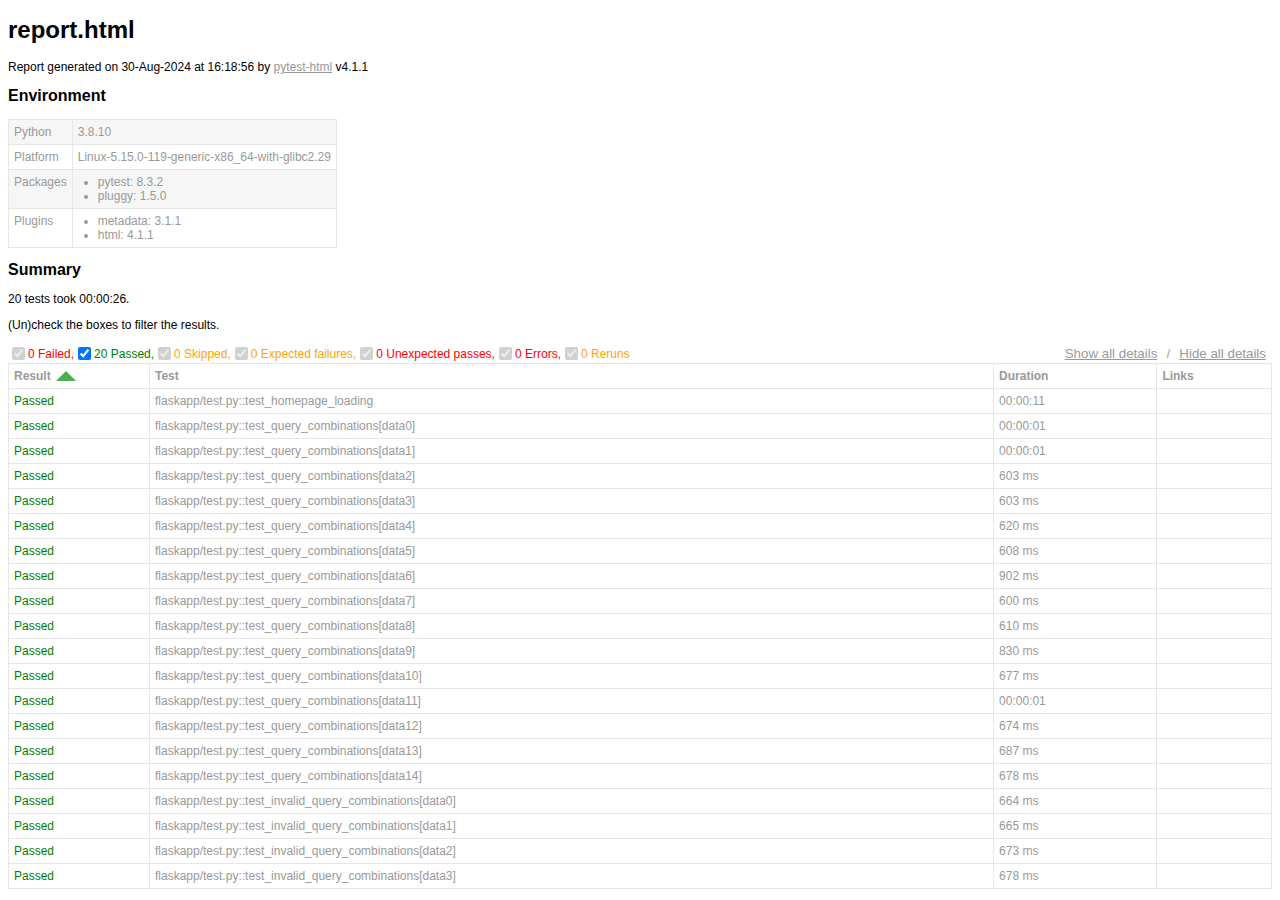
==== commit 26b76ad8: "Update tests to cater for longer loading times" ====
--- a/report.html
+++ b/report.html
@@ -7,7 +7,7 @@
   </head>
   <body>
     <h1 id="title">report.html</h1>
-    <p>Report generated on 29-Aug-2024 at 17:20:59 by <a href="https://pypi.python.org/pypi/pytest-html">pytest-html</a>
+    <p>Report generated on 30-Aug-2024 at 16:18:56 by <a href="https://pypi.python.org/pypi/pytest-html">pytest-html</a>
         v4.1.1</p>
     <div id="environment-header">
       <h2>Environment</h2>
@@ -61,7 +61,7 @@
         <h2>Summary</h2>
         <div class="additional-summary prefix">
         </div>
-        <p class="run-count">20 tests took 00:00:12.</p>
+        <p class="run-count">20 tests took 00:00:26.</p>
         <p class="filter">(Un)check the boxes to filter the results.</p>
         <div class="summary__reload">
           <div class="summary__reload__button hidden" onclick="location.reload()">
@@ -108,7 +108,7 @@
     </table>
   </body>
   <footer>
-    <div id="data-container" data-jsonblob="{&#34;environment&#34;: {&#34;Python&#34;: &#34;3.8.10&#34;, &#34;Platform&#34;: &#34;Linux-5.15.0-119-generic-x86_64-with-glibc2.29&#34;, &#34;Packages&#34;: {&#34;pytest&#34;: &#34;8.3.2&#34;, &#34;pluggy&#34;: &#34;1.5.0&#34;}, &#34;Plugins&#34;: {&#34;metadata&#34;: &#34;3.1.1&#34;, &#34;html&#34;: &#34;4.1.1&#34;}}, &#34;tests&#34;: {&#34;flaskapp/test.py::test_homepage_loading&#34;: [{&#34;extras&#34;: [], &#34;result&#34;: &#34;Passed&#34;, &#34;testId&#34;: &#34;flaskapp/test.py::test_homepage_loading&#34;, &#34;duration&#34;: &#34;00:00:01&#34;, &#34;resultsTableRow&#34;: [&#34;&lt;td class=\&#34;col-result\&#34;&gt;Passed&lt;/td&gt;&#34;, &#34;&lt;td class=\&#34;col-testId\&#34;&gt;flaskapp/test.py::test_homepage_loading&lt;/td&gt;&#34;, &#34;&lt;td class=\&#34;col-duration\&#34;&gt;00:00:01&lt;/td&gt;&#34;, &#34;&lt;td class=\&#34;col-links\&#34;&gt;&lt;/td&gt;&#34;], &#34;log&#34;: &#34;No log output captured.&#34;}], &#34;flaskapp/test.py::test_query_combinations[data0]&#34;: [{&#34;extras&#34;: [], &#34;result&#34;: &#34;Passed&#34;, &#34;testId&#34;: &#34;flaskapp/test.py::test_query_combinations[data0]&#34;, &#34;duration&#34;: &#34;00:00:01&#34;, &#34;resultsTableRow&#34;: [&#34;&lt;td class=\&#34;col-result\&#34;&gt;Passed&lt;/td&gt;&#34;, &#34;&lt;td class=\&#34;col-testId\&#34;&gt;flaskapp/test.py::test_query_combinations[data0]&lt;/td&gt;&#34;, &#34;&lt;td class=\&#34;col-duration\&#34;&gt;00:00:01&lt;/td&gt;&#34;, &#34;&lt;td class=\&#34;col-links\&#34;&gt;&lt;/td&gt;&#34;], &#34;log&#34;: &#34;No log output captured.&#34;}], &#34;flaskapp/test.py::test_query_combinations[data1]&#34;: [{&#34;extras&#34;: [], &#34;result&#34;: &#34;Passed&#34;, &#34;testId&#34;: &#34;flaskapp/test.py::test_query_combinations[data1]&#34;, &#34;duration&#34;: &#34;00:00:02&#34;, &#34;resultsTableRow&#34;: [&#34;&lt;td class=\&#34;col-result\&#34;&gt;Passed&lt;/td&gt;&#34;, &#34;&lt;td class=\&#34;col-testId\&#34;&gt;flaskapp/test.py::test_query_combinations[data1]&lt;/td&gt;&#34;, &#34;&lt;td class=\&#34;col-duration\&#34;&gt;00:00:02&lt;/td&gt;&#34;, &#34;&lt;td class=\&#34;col-links\&#34;&gt;&lt;/td&gt;&#34;], &#34;log&#34;: &#34;No log output captured.&#34;}], &#34;flaskapp/test.py::test_query_combinations[data2]&#34;: [{&#34;extras&#34;: [], &#34;result&#34;: &#34;Passed&#34;, &#34;testId&#34;: &#34;flaskapp/test.py::test_query_combinations[data2]&#34;, &#34;duration&#34;: &#34;468 ms&#34;, &#34;resultsTableRow&#34;: [&#34;&lt;td class=\&#34;col-result\&#34;&gt;Passed&lt;/td&gt;&#34;, &#34;&lt;td class=\&#34;col-testId\&#34;&gt;flaskapp/test.py::test_query_combinations[data2]&lt;/td&gt;&#34;, &#34;&lt;td class=\&#34;col-duration\&#34;&gt;468 ms&lt;/td&gt;&#34;, &#34;&lt;td class=\&#34;col-links\&#34;&gt;&lt;/td&gt;&#34;], &#34;log&#34;: &#34;No log output captured.&#34;}], &#34;flaskapp/test.py::test_query_combinations[data3]&#34;: [{&#34;extras&#34;: [], &#34;result&#34;: &#34;Passed&#34;, &#34;testId&#34;: &#34;flaskapp/test.py::test_query_combinations[data3]&#34;, &#34;duration&#34;: &#34;457 ms&#34;, &#34;resultsTableRow&#34;: [&#34;&lt;td class=\&#34;col-result\&#34;&gt;Passed&lt;/td&gt;&#34;, &#34;&lt;td class=\&#34;col-testId\&#34;&gt;flaskapp/test.py::test_query_combinations[data3]&lt;/td&gt;&#34;, &#34;&lt;td class=\&#34;col-duration\&#34;&gt;457 ms&lt;/td&gt;&#34;, &#34;&lt;td class=\&#34;col-links\&#34;&gt;&lt;/td&gt;&#34;], &#34;log&#34;: &#34;No log output captured.&#34;}], &#34;flaskapp/test.py::test_query_combinations[data4]&#34;: [{&#34;extras&#34;: [], &#34;result&#34;: &#34;Passed&#34;, &#34;testId&#34;: &#34;flaskapp/test.py::test_query_combinations[data4]&#34;, &#34;duration&#34;: &#34;443 ms&#34;, &#34;resultsTableRow&#34;: [&#34;&lt;td class=\&#34;col-result\&#34;&gt;Passed&lt;/td&gt;&#34;, &#34;&lt;td class=\&#34;col-testId\&#34;&gt;flaskapp/test.py::test_query_combinations[data4]&lt;/td&gt;&#34;, &#34;&lt;td class=\&#34;col-duration\&#34;&gt;443 ms&lt;/td&gt;&#34;, &#34;&lt;td class=\&#34;col-links\&#34;&gt;&lt;/td&gt;&#34;], &#34;log&#34;: &#34;No log output captured.&#34;}], &#34;flaskapp/test.py::test_query_combinations[data5]&#34;: [{&#34;extras&#34;: [], &#34;result&#34;: &#34;Passed&#34;, &#34;testId&#34;: &#34;flaskapp/test.py::test_query_combinations[data5]&#34;, &#34;duration&#34;: &#34;464 ms&#34;, &#34;resultsTableRow&#34;: [&#34;&lt;td class=\&#34;col-result\&#34;&gt;Passed&lt;/td&gt;&#34;, &#34;&lt;td class=\&#34;col-testId\&#34;&gt;flaskapp/test.py::test_query_combinations[data5]&lt;/td&gt;&#34;, &#34;&lt;td class=\&#34;col-duration\&#34;&gt;464 ms&lt;/td&gt;&#34;, &#34;&lt;td class=\&#34;col-links\&#34;&gt;&lt;/td&gt;&#34;], &#34;log&#34;: &#34;No log output captured.&#34;}], &#34;flaskapp/test.py::test_query_combinations[data6]&#34;: [{&#34;extras&#34;: [], &#34;result&#34;: &#34;Passed&#34;, &#34;testId&#34;: &#34;flaskapp/test.py::test_query_combinations[data6]&#34;, &#34;duration&#34;: &#34;668 ms&#34;, &#34;resultsTableRow&#34;: [&#34;&lt;td class=\&#34;col-result\&#34;&gt;Passed&lt;/td&gt;&#34;, &#34;&lt;td class=\&#34;col-testId\&#34;&gt;flaskapp/test.py::test_query_combinations[data6]&lt;/td&gt;&#34;, &#34;&lt;td class=\&#34;col-duration\&#34;&gt;668 ms&lt;/td&gt;&#34;, &#34;&lt;td class=\&#34;col-links\&#34;&gt;&lt;/td&gt;&#34;], &#34;log&#34;: &#34;No log output captured.&#34;}], &#34;flaskapp/test.py::test_query_combinations[data7]&#34;: [{&#34;extras&#34;: [], &#34;result&#34;: &#34;Passed&#34;, &#34;testId&#34;: &#34;flaskapp/test.py::test_query_combinations[data7]&#34;, &#34;duration&#34;: &#34;458 ms&#34;, &#34;resultsTableRow&#34;: [&#34;&lt;td class=\&#34;col-result\&#34;&gt;Passed&lt;/td&gt;&#34;, &#34;&lt;td class=\&#34;col-testId\&#34;&gt;flaskapp/test.py::test_query_combinations[data7]&lt;/td&gt;&#34;, &#34;&lt;td class=\&#34;col-duration\&#34;&gt;458 ms&lt;/td&gt;&#34;, &#34;&lt;td class=\&#34;col-links\&#34;&gt;&lt;/td&gt;&#34;], &#34;log&#34;: &#34;No log output captured.&#34;}], &#34;flaskapp/test.py::test_query_combinations[data8]&#34;: [{&#34;extras&#34;: [], &#34;result&#34;: &#34;Passed&#34;, &#34;testId&#34;: &#34;flaskapp/test.py::test_query_combinations[data8]&#34;, &#34;duration&#34;: &#34;433 ms&#34;, &#34;resultsTableRow&#34;: [&#34;&lt;td class=\&#34;col-result\&#34;&gt;Passed&lt;/td&gt;&#34;, &#34;&lt;td class=\&#34;col-testId\&#34;&gt;flaskapp/test.py::test_query_combinations[data8]&lt;/td&gt;&#34;, &#34;&lt;td class=\&#34;col-duration\&#34;&gt;433 ms&lt;/td&gt;&#34;, &#34;&lt;td class=\&#34;col-links\&#34;&gt;&lt;/td&gt;&#34;], &#34;log&#34;: &#34;No log output captured.&#34;}], &#34;flaskapp/test.py::test_query_combinations[data9]&#34;: [{&#34;extras&#34;: [], &#34;result&#34;: &#34;Passed&#34;, &#34;testId&#34;: &#34;flaskapp/test.py::test_query_combinations[data9]&#34;, &#34;duration&#34;: &#34;436 ms&#34;, &#34;resultsTableRow&#34;: [&#34;&lt;td class=\&#34;col-result\&#34;&gt;Passed&lt;/td&gt;&#34;, &#34;&lt;td class=\&#34;col-testId\&#34;&gt;flaskapp/test.py::test_query_combinations[data9]&lt;/td&gt;&#34;, &#34;&lt;td class=\&#34;col-duration\&#34;&gt;436 ms&lt;/td&gt;&#34;, &#34;&lt;td class=\&#34;col-links\&#34;&gt;&lt;/td&gt;&#34;], &#34;log&#34;: &#34;No log output captured.&#34;}], &#34;flaskapp/test.py::test_query_combinations[data10]&#34;: [{&#34;extras&#34;: [], &#34;result&#34;: &#34;Passed&#34;, &#34;testId&#34;: &#34;flaskapp/test.py::test_query_combinations[data10]&#34;, &#34;duration&#34;: &#34;440 ms&#34;, &#34;resultsTableRow&#34;: [&#34;&lt;td class=\&#34;col-result\&#34;&gt;Passed&lt;/td&gt;&#34;, &#34;&lt;td class=\&#34;col-testId\&#34;&gt;flaskapp/test.py::test_query_combinations[data10]&lt;/td&gt;&#34;, &#34;&lt;td class=\&#34;col-duration\&#34;&gt;440 ms&lt;/td&gt;&#34;, &#34;&lt;td class=\&#34;col-links\&#34;&gt;&lt;/td&gt;&#34;], &#34;log&#34;: &#34;No log output captured.&#34;}], &#34;flaskapp/test.py::test_query_combinations[data11]&#34;: [{&#34;extras&#34;: [], &#34;result&#34;: &#34;Passed&#34;, &#34;testId&#34;: &#34;flaskapp/test.py::test_query_combinations[data11]&#34;, &#34;duration&#34;: &#34;586 ms&#34;, &#34;resultsTableRow&#34;: [&#34;&lt;td class=\&#34;col-result\&#34;&gt;Passed&lt;/td&gt;&#34;, &#34;&lt;td class=\&#34;col-testId\&#34;&gt;flaskapp/test.py::test_query_combinations[data11]&lt;/td&gt;&#34;, &#34;&lt;td class=\&#34;col-duration\&#34;&gt;586 ms&lt;/td&gt;&#34;, &#34;&lt;td class=\&#34;col-links\&#34;&gt;&lt;/td&gt;&#34;], &#34;log&#34;: &#34;No log output captured.&#34;}], &#34;flaskapp/test.py::test_query_combinations[data12]&#34;: [{&#34;extras&#34;: [], &#34;result&#34;: &#34;Passed&#34;, &#34;testId&#34;: &#34;flaskapp/test.py::test_query_combinations[data12]&#34;, &#34;duration&#34;: &#34;430 ms&#34;, &#34;resultsTableRow&#34;: [&#34;&lt;td class=\&#34;col-result\&#34;&gt;Passed&lt;/td&gt;&#34;, &#34;&lt;td class=\&#34;col-testId\&#34;&gt;flaskapp/test.py::test_query_combinations[data12]&lt;/td&gt;&#34;, &#34;&lt;td class=\&#34;col-duration\&#34;&gt;430 ms&lt;/td&gt;&#34;, &#34;&lt;td class=\&#34;col-links\&#34;&gt;&lt;/td&gt;&#34;], &#34;log&#34;: &#34;No log output captured.&#34;}], &#34;flaskapp/test.py::test_query_combinations[data13]&#34;: [{&#34;extras&#34;: [], &#34;result&#34;: &#34;Passed&#34;, &#34;testId&#34;: &#34;flaskapp/test.py::test_query_combinations[data13]&#34;, &#34;duration&#34;: &#34;440 ms&#34;, &#34;resultsTableRow&#34;: [&#34;&lt;td class=\&#34;col-result\&#34;&gt;Passed&lt;/td&gt;&#34;, &#34;&lt;td class=\&#34;col-testId\&#34;&gt;flaskapp/test.py::test_query_combinations[data13]&lt;/td&gt;&#34;, &#34;&lt;td class=\&#34;col-duration\&#34;&gt;440 ms&lt;/td&gt;&#34;, &#34;&lt;td class=\&#34;col-links\&#34;&gt;&lt;/td&gt;&#34;], &#34;log&#34;: &#34;No log output captured.&#34;}], &#34;flaskapp/test.py::test_query_combinations[data14]&#34;: [{&#34;extras&#34;: [], &#34;result&#34;: &#34;Passed&#34;, &#34;testId&#34;: &#34;flaskapp/test.py::test_query_combinations[data14]&#34;, &#34;duration&#34;: &#34;467 ms&#34;, &#34;resultsTableRow&#34;: [&#34;&lt;td class=\&#34;col-result\&#34;&gt;Passed&lt;/td&gt;&#34;, &#34;&lt;td class=\&#34;col-testId\&#34;&gt;flaskapp/test.py::test_query_combinations[data14]&lt;/td&gt;&#34;, &#34;&lt;td class=\&#34;col-duration\&#34;&gt;467 ms&lt;/td&gt;&#34;, &#34;&lt;td class=\&#34;col-links\&#34;&gt;&lt;/td&gt;&#34;], &#34;log&#34;: &#34;No log output captured.&#34;}], &#34;flaskapp/test.py::test_invalid_query_combinations[data0]&#34;: [{&#34;extras&#34;: [], &#34;result&#34;: &#34;Passed&#34;, &#34;testId&#34;: &#34;flaskapp/test.py::test_invalid_query_combinations[data0]&#34;, &#34;duration&#34;: &#34;458 ms&#34;, &#34;resultsTableRow&#34;: [&#34;&lt;td class=\&#34;col-result\&#34;&gt;Passed&lt;/td&gt;&#34;, &#34;&lt;td class=\&#34;col-testId\&#34;&gt;flaskapp/test.py::test_invalid_query_combinations[data0]&lt;/td&gt;&#34;, &#34;&lt;td class=\&#34;col-duration\&#34;&gt;458 ms&lt;/td&gt;&#34;, &#34;&lt;td class=\&#34;col-links\&#34;&gt;&lt;/td&gt;&#34;], &#34;log&#34;: &#34;No log output captured.&#34;}], &#34;flaskapp/test.py::test_invalid_query_combinations[data1]&#34;: [{&#34;extras&#34;: [], &#34;result&#34;: &#34;Passed&#34;, &#34;testId&#34;: &#34;flaskapp/test.py::test_invalid_query_combinations[data1]&#34;, &#34;duration&#34;: &#34;452 ms&#34;, &#34;resultsTableRow&#34;: [&#34;&lt;td class=\&#34;col-result\&#34;&gt;Passed&lt;/td&gt;&#34;, &#34;&lt;td class=\&#34;col-testId\&#34;&gt;flaskapp/test.py::test_invalid_query_combinations[data1]&lt;/td&gt;&#34;, &#34;&lt;td class=\&#34;col-duration\&#34;&gt;452 ms&lt;/td&gt;&#34;, &#34;&lt;td class=\&#34;col-links\&#34;&gt;&lt;/td&gt;&#34;], &#34;log&#34;: &#34;No log output captured.&#34;}], &#34;flaskapp/test.py::test_invalid_query_combinations[data2]&#34;: [{&#34;extras&#34;: [], &#34;result&#34;: &#34;Passed&#34;, &#34;testId&#34;: &#34;flaskapp/test.py::test_invalid_query_combinations[data2]&#34;, &#34;duration&#34;: &#34;456 ms&#34;, &#34;resultsTableRow&#34;: [&#34;&lt;td class=\&#34;col-result\&#34;&gt;Passed&lt;/td&gt;&#34;, &#34;&lt;td class=\&#34;col-testId\&#34;&gt;flaskapp/test.py::test_invalid_query_combinations[data2]&lt;/td&gt;&#34;, &#34;&lt;td class=\&#34;col-duration\&#34;&gt;456 ms&lt;/td&gt;&#34;, &#34;&lt;td class=\&#34;col-links\&#34;&gt;&lt;/td&gt;&#34;], &#34;log&#34;: &#34;No log output captured.&#34;}], &#34;flaskapp/test.py::test_invalid_query_combinations[data3]&#34;: [{&#34;extras&#34;: [], &#34;result&#34;: &#34;Passed&#34;, &#34;testId&#34;: &#34;flaskapp/test.py::test_invalid_query_combinations[data3]&#34;, &#34;duration&#34;: &#34;433 ms&#34;, &#34;resultsTableRow&#34;: [&#34;&lt;td class=\&#34;col-result\&#34;&gt;Passed&lt;/td&gt;&#34;, &#34;&lt;td class=\&#34;col-testId\&#34;&gt;flaskapp/test.py::test_invalid_query_combinations[data3]&lt;/td&gt;&#34;, &#34;&lt;td class=\&#34;col-duration\&#34;&gt;433 ms&lt;/td&gt;&#34;, &#34;&lt;td class=\&#34;col-links\&#34;&gt;&lt;/td&gt;&#34;], &#34;log&#34;: &#34;No log output captured.&#34;}]}, &#34;renderCollapsed&#34;: [&#34;passed&#34;], &#34;initialSort&#34;: &#34;result&#34;, &#34;title&#34;: &#34;report.html&#34;}"></div>
+    <div id="data-container" data-jsonblob="{&#34;environment&#34;: {&#34;Python&#34;: &#34;3.8.10&#34;, &#34;Platform&#34;: &#34;Linux-5.15.0-119-generic-x86_64-with-glibc2.29&#34;, &#34;Packages&#34;: {&#34;pytest&#34;: &#34;8.3.2&#34;, &#34;pluggy&#34;: &#34;1.5.0&#34;}, &#34;Plugins&#34;: {&#34;metadata&#34;: &#34;3.1.1&#34;, &#34;html&#34;: &#34;4.1.1&#34;}}, &#34;tests&#34;: {&#34;flaskapp/test.py::test_homepage_loading&#34;: [{&#34;extras&#34;: [], &#34;result&#34;: &#34;Passed&#34;, &#34;testId&#34;: &#34;flaskapp/test.py::test_homepage_loading&#34;, &#34;duration&#34;: &#34;00:00:11&#34;, &#34;resultsTableRow&#34;: [&#34;&lt;td class=\&#34;col-result\&#34;&gt;Passed&lt;/td&gt;&#34;, &#34;&lt;td class=\&#34;col-testId\&#34;&gt;flaskapp/test.py::test_homepage_loading&lt;/td&gt;&#34;, &#34;&lt;td class=\&#34;col-duration\&#34;&gt;00:00:11&lt;/td&gt;&#34;, &#34;&lt;td class=\&#34;col-links\&#34;&gt;&lt;/td&gt;&#34;], &#34;log&#34;: &#34;No log output captured.&#34;}], &#34;flaskapp/test.py::test_query_combinations[data0]&#34;: [{&#34;extras&#34;: [], &#34;result&#34;: &#34;Passed&#34;, &#34;testId&#34;: &#34;flaskapp/test.py::test_query_combinations[data0]&#34;, &#34;duration&#34;: &#34;00:00:01&#34;, &#34;resultsTableRow&#34;: [&#34;&lt;td class=\&#34;col-result\&#34;&gt;Passed&lt;/td&gt;&#34;, &#34;&lt;td class=\&#34;col-testId\&#34;&gt;flaskapp/test.py::test_query_combinations[data0]&lt;/td&gt;&#34;, &#34;&lt;td class=\&#34;col-duration\&#34;&gt;00:00:01&lt;/td&gt;&#34;, &#34;&lt;td class=\&#34;col-links\&#34;&gt;&lt;/td&gt;&#34;], &#34;log&#34;: &#34;No log output captured.&#34;}], &#34;flaskapp/test.py::test_query_combinations[data1]&#34;: [{&#34;extras&#34;: [], &#34;result&#34;: &#34;Passed&#34;, &#34;testId&#34;: &#34;flaskapp/test.py::test_query_combinations[data1]&#34;, &#34;duration&#34;: &#34;00:00:01&#34;, &#34;resultsTableRow&#34;: [&#34;&lt;td class=\&#34;col-result\&#34;&gt;Passed&lt;/td&gt;&#34;, &#34;&lt;td class=\&#34;col-testId\&#34;&gt;flaskapp/test.py::test_query_combinations[data1]&lt;/td&gt;&#34;, &#34;&lt;td class=\&#34;col-duration\&#34;&gt;00:00:01&lt;/td&gt;&#34;, &#34;&lt;td class=\&#34;col-links\&#34;&gt;&lt;/td&gt;&#34;], &#34;log&#34;: &#34;No log output captured.&#34;}], &#34;flaskapp/test.py::test_query_combinations[data2]&#34;: [{&#34;extras&#34;: [], &#34;result&#34;: &#34;Passed&#34;, &#34;testId&#34;: &#34;flaskapp/test.py::test_query_combinations[data2]&#34;, &#34;duration&#34;: &#34;603 ms&#34;, &#34;resultsTableRow&#34;: [&#34;&lt;td class=\&#34;col-result\&#34;&gt;Passed&lt;/td&gt;&#34;, &#34;&lt;td class=\&#34;col-testId\&#34;&gt;flaskapp/test.py::test_query_combinations[data2]&lt;/td&gt;&#34;, &#34;&lt;td class=\&#34;col-duration\&#34;&gt;603 ms&lt;/td&gt;&#34;, &#34;&lt;td class=\&#34;col-links\&#34;&gt;&lt;/td&gt;&#34;], &#34;log&#34;: &#34;No log output captured.&#34;}], &#34;flaskapp/test.py::test_query_combinations[data3]&#34;: [{&#34;extras&#34;: [], &#34;result&#34;: &#34;Passed&#34;, &#34;testId&#34;: &#34;flaskapp/test.py::test_query_combinations[data3]&#34;, &#34;duration&#34;: &#34;603 ms&#34;, &#34;resultsTableRow&#34;: [&#34;&lt;td class=\&#34;col-result\&#34;&gt;Passed&lt;/td&gt;&#34;, &#34;&lt;td class=\&#34;col-testId\&#34;&gt;flaskapp/test.py::test_query_combinations[data3]&lt;/td&gt;&#34;, &#34;&lt;td class=\&#34;col-duration\&#34;&gt;603 ms&lt;/td&gt;&#34;, &#34;&lt;td class=\&#34;col-links\&#34;&gt;&lt;/td&gt;&#34;], &#34;log&#34;: &#34;No log output captured.&#34;}], &#34;flaskapp/test.py::test_query_combinations[data4]&#34;: [{&#34;extras&#34;: [], &#34;result&#34;: &#34;Passed&#34;, &#34;testId&#34;: &#34;flaskapp/test.py::test_query_combinations[data4]&#34;, &#34;duration&#34;: &#34;620 ms&#34;, &#34;resultsTableRow&#34;: [&#34;&lt;td class=\&#34;col-result\&#34;&gt;Passed&lt;/td&gt;&#34;, &#34;&lt;td class=\&#34;col-testId\&#34;&gt;flaskapp/test.py::test_query_combinations[data4]&lt;/td&gt;&#34;, &#34;&lt;td class=\&#34;col-duration\&#34;&gt;620 ms&lt;/td&gt;&#34;, &#34;&lt;td class=\&#34;col-links\&#34;&gt;&lt;/td&gt;&#34;], &#34;log&#34;: &#34;No log output captured.&#34;}], &#34;flaskapp/test.py::test_query_combinations[data5]&#34;: [{&#34;extras&#34;: [], &#34;result&#34;: &#34;Passed&#34;, &#34;testId&#34;: &#34;flaskapp/test.py::test_query_combinations[data5]&#34;, &#34;duration&#34;: &#34;608 ms&#34;, &#34;resultsTableRow&#34;: [&#34;&lt;td class=\&#34;col-result\&#34;&gt;Passed&lt;/td&gt;&#34;, &#34;&lt;td class=\&#34;col-testId\&#34;&gt;flaskapp/test.py::test_query_combinations[data5]&lt;/td&gt;&#34;, &#34;&lt;td class=\&#34;col-duration\&#34;&gt;608 ms&lt;/td&gt;&#34;, &#34;&lt;td class=\&#34;col-links\&#34;&gt;&lt;/td&gt;&#34;], &#34;log&#34;: &#34;No log output captured.&#34;}], &#34;flaskapp/test.py::test_query_combinations[data6]&#34;: [{&#34;extras&#34;: [], &#34;result&#34;: &#34;Passed&#34;, &#34;testId&#34;: &#34;flaskapp/test.py::test_query_combinations[data6]&#34;, &#34;duration&#34;: &#34;902 ms&#34;, &#34;resultsTableRow&#34;: [&#34;&lt;td class=\&#34;col-result\&#34;&gt;Passed&lt;/td&gt;&#34;, &#34;&lt;td class=\&#34;col-testId\&#34;&gt;flaskapp/test.py::test_query_combinations[data6]&lt;/td&gt;&#34;, &#34;&lt;td class=\&#34;col-duration\&#34;&gt;902 ms&lt;/td&gt;&#34;, &#34;&lt;td class=\&#34;col-links\&#34;&gt;&lt;/td&gt;&#34;], &#34;log&#34;: &#34;No log output captured.&#34;}], &#34;flaskapp/test.py::test_query_combinations[data7]&#34;: [{&#34;extras&#34;: [], &#34;result&#34;: &#34;Passed&#34;, &#34;testId&#34;: &#34;flaskapp/test.py::test_query_combinations[data7]&#34;, &#34;duration&#34;: &#34;600 ms&#34;, &#34;resultsTableRow&#34;: [&#34;&lt;td class=\&#34;col-result\&#34;&gt;Passed&lt;/td&gt;&#34;, &#34;&lt;td class=\&#34;col-testId\&#34;&gt;flaskapp/test.py::test_query_combinations[data7]&lt;/td&gt;&#34;, &#34;&lt;td class=\&#34;col-duration\&#34;&gt;600 ms&lt;/td&gt;&#34;, &#34;&lt;td class=\&#34;col-links\&#34;&gt;&lt;/td&gt;&#34;], &#34;log&#34;: &#34;No log output captured.&#34;}], &#34;flaskapp/test.py::test_query_combinations[data8]&#34;: [{&#34;extras&#34;: [], &#34;result&#34;: &#34;Passed&#34;, &#34;testId&#34;: &#34;flaskapp/test.py::test_query_combinations[data8]&#34;, &#34;duration&#34;: &#34;610 ms&#34;, &#34;resultsTableRow&#34;: [&#34;&lt;td class=\&#34;col-result\&#34;&gt;Passed&lt;/td&gt;&#34;, &#34;&lt;td class=\&#34;col-testId\&#34;&gt;flaskapp/test.py::test_query_combinations[data8]&lt;/td&gt;&#34;, &#34;&lt;td class=\&#34;col-duration\&#34;&gt;610 ms&lt;/td&gt;&#34;, &#34;&lt;td class=\&#34;col-links\&#34;&gt;&lt;/td&gt;&#34;], &#34;log&#34;: &#34;No log output captured.&#34;}], &#34;flaskapp/test.py::test_query_combinations[data9]&#34;: [{&#34;extras&#34;: [], &#34;result&#34;: &#34;Passed&#34;, &#34;testId&#34;: &#34;flaskapp/test.py::test_query_combinations[data9]&#34;, &#34;duration&#34;: &#34;830 ms&#34;, &#34;resultsTableRow&#34;: [&#34;&lt;td class=\&#34;col-result\&#34;&gt;Passed&lt;/td&gt;&#34;, &#34;&lt;td class=\&#34;col-testId\&#34;&gt;flaskapp/test.py::test_query_combinations[data9]&lt;/td&gt;&#34;, &#34;&lt;td class=\&#34;col-duration\&#34;&gt;830 ms&lt;/td&gt;&#34;, &#34;&lt;td class=\&#34;col-links\&#34;&gt;&lt;/td&gt;&#34;], &#34;log&#34;: &#34;No log output captured.&#34;}], &#34;flaskapp/test.py::test_query_combinations[data10]&#34;: [{&#34;extras&#34;: [], &#34;result&#34;: &#34;Passed&#34;, &#34;testId&#34;: &#34;flaskapp/test.py::test_query_combinations[data10]&#34;, &#34;duration&#34;: &#34;677 ms&#34;, &#34;resultsTableRow&#34;: [&#34;&lt;td class=\&#34;col-result\&#34;&gt;Passed&lt;/td&gt;&#34;, &#34;&lt;td class=\&#34;col-testId\&#34;&gt;flaskapp/test.py::test_query_combinations[data10]&lt;/td&gt;&#34;, &#34;&lt;td class=\&#34;col-duration\&#34;&gt;677 ms&lt;/td&gt;&#34;, &#34;&lt;td class=\&#34;col-links\&#34;&gt;&lt;/td&gt;&#34;], &#34;log&#34;: &#34;No log output captured.&#34;}], &#34;flaskapp/test.py::test_query_combinations[data11]&#34;: [{&#34;extras&#34;: [], &#34;result&#34;: &#34;Passed&#34;, &#34;testId&#34;: &#34;flaskapp/test.py::test_query_combinations[data11]&#34;, &#34;duration&#34;: &#34;00:00:01&#34;, &#34;resultsTableRow&#34;: [&#34;&lt;td class=\&#34;col-result\&#34;&gt;Passed&lt;/td&gt;&#34;, &#34;&lt;td class=\&#34;col-testId\&#34;&gt;flaskapp/test.py::test_query_combinations[data11]&lt;/td&gt;&#34;, &#34;&lt;td class=\&#34;col-duration\&#34;&gt;00:00:01&lt;/td&gt;&#34;, &#34;&lt;td class=\&#34;col-links\&#34;&gt;&lt;/td&gt;&#34;], &#34;log&#34;: &#34;No log output captured.&#34;}], &#34;flaskapp/test.py::test_query_combinations[data12]&#34;: [{&#34;extras&#34;: [], &#34;result&#34;: &#34;Passed&#34;, &#34;testId&#34;: &#34;flaskapp/test.py::test_query_combinations[data12]&#34;, &#34;duration&#34;: &#34;674 ms&#34;, &#34;resultsTableRow&#34;: [&#34;&lt;td class=\&#34;col-result\&#34;&gt;Passed&lt;/td&gt;&#34;, &#34;&lt;td class=\&#34;col-testId\&#34;&gt;flaskapp/test.py::test_query_combinations[data12]&lt;/td&gt;&#34;, &#34;&lt;td class=\&#34;col-duration\&#34;&gt;674 ms&lt;/td&gt;&#34;, &#34;&lt;td class=\&#34;col-links\&#34;&gt;&lt;/td&gt;&#34;], &#34;log&#34;: &#34;No log output captured.&#34;}], &#34;flaskapp/test.py::test_query_combinations[data13]&#34;: [{&#34;extras&#34;: [], &#34;result&#34;: &#34;Passed&#34;, &#34;testId&#34;: &#34;flaskapp/test.py::test_query_combinations[data13]&#34;, &#34;duration&#34;: &#34;687 ms&#34;, &#34;resultsTableRow&#34;: [&#34;&lt;td class=\&#34;col-result\&#34;&gt;Passed&lt;/td&gt;&#34;, &#34;&lt;td class=\&#34;col-testId\&#34;&gt;flaskapp/test.py::test_query_combinations[data13]&lt;/td&gt;&#34;, &#34;&lt;td class=\&#34;col-duration\&#34;&gt;687 ms&lt;/td&gt;&#34;, &#34;&lt;td class=\&#34;col-links\&#34;&gt;&lt;/td&gt;&#34;], &#34;log&#34;: &#34;No log output captured.&#34;}], &#34;flaskapp/test.py::test_query_combinations[data14]&#34;: [{&#34;extras&#34;: [], &#34;result&#34;: &#34;Passed&#34;, &#34;testId&#34;: &#34;flaskapp/test.py::test_query_combinations[data14]&#34;, &#34;duration&#34;: &#34;678 ms&#34;, &#34;resultsTableRow&#34;: [&#34;&lt;td class=\&#34;col-result\&#34;&gt;Passed&lt;/td&gt;&#34;, &#34;&lt;td class=\&#34;col-testId\&#34;&gt;flaskapp/test.py::test_query_combinations[data14]&lt;/td&gt;&#34;, &#34;&lt;td class=\&#34;col-duration\&#34;&gt;678 ms&lt;/td&gt;&#34;, &#34;&lt;td class=\&#34;col-links\&#34;&gt;&lt;/td&gt;&#34;], &#34;log&#34;: &#34;No log output captured.&#34;}], &#34;flaskapp/test.py::test_invalid_query_combinations[data0]&#34;: [{&#34;extras&#34;: [], &#34;result&#34;: &#34;Passed&#34;, &#34;testId&#34;: &#34;flaskapp/test.py::test_invalid_query_combinations[data0]&#34;, &#34;duration&#34;: &#34;664 ms&#34;, &#34;resultsTableRow&#34;: [&#34;&lt;td class=\&#34;col-result\&#34;&gt;Passed&lt;/td&gt;&#34;, &#34;&lt;td class=\&#34;col-testId\&#34;&gt;flaskapp/test.py::test_invalid_query_combinations[data0]&lt;/td&gt;&#34;, &#34;&lt;td class=\&#34;col-duration\&#34;&gt;664 ms&lt;/td&gt;&#34;, &#34;&lt;td class=\&#34;col-links\&#34;&gt;&lt;/td&gt;&#34;], &#34;log&#34;: &#34;No log output captured.&#34;}], &#34;flaskapp/test.py::test_invalid_query_combinations[data1]&#34;: [{&#34;extras&#34;: [], &#34;result&#34;: &#34;Passed&#34;, &#34;testId&#34;: &#34;flaskapp/test.py::test_invalid_query_combinations[data1]&#34;, &#34;duration&#34;: &#34;665 ms&#34;, &#34;resultsTableRow&#34;: [&#34;&lt;td class=\&#34;col-result\&#34;&gt;Passed&lt;/td&gt;&#34;, &#34;&lt;td class=\&#34;col-testId\&#34;&gt;flaskapp/test.py::test_invalid_query_combinations[data1]&lt;/td&gt;&#34;, &#34;&lt;td class=\&#34;col-duration\&#34;&gt;665 ms&lt;/td&gt;&#34;, &#34;&lt;td class=\&#34;col-links\&#34;&gt;&lt;/td&gt;&#34;], &#34;log&#34;: &#34;No log output captured.&#34;}], &#34;flaskapp/test.py::test_invalid_query_combinations[data2]&#34;: [{&#34;extras&#34;: [], &#34;result&#34;: &#34;Passed&#34;, &#34;testId&#34;: &#34;flaskapp/test.py::test_invalid_query_combinations[data2]&#34;, &#34;duration&#34;: &#34;673 ms&#34;, &#34;resultsTableRow&#34;: [&#34;&lt;td class=\&#34;col-result\&#34;&gt;Passed&lt;/td&gt;&#34;, &#34;&lt;td class=\&#34;col-testId\&#34;&gt;flaskapp/test.py::test_invalid_query_combinations[data2]&lt;/td&gt;&#34;, &#34;&lt;td class=\&#34;col-duration\&#34;&gt;673 ms&lt;/td&gt;&#34;, &#34;&lt;td class=\&#34;col-links\&#34;&gt;&lt;/td&gt;&#34;], &#34;log&#34;: &#34;No log output captured.&#34;}], &#34;flaskapp/test.py::test_invalid_query_combinations[data3]&#34;: [{&#34;extras&#34;: [], &#34;result&#34;: &#34;Passed&#34;, &#34;testId&#34;: &#34;flaskapp/test.py::test_invalid_query_combinations[data3]&#34;, &#34;duration&#34;: &#34;678 ms&#34;, &#34;resultsTableRow&#34;: [&#34;&lt;td class=\&#34;col-result\&#34;&gt;Passed&lt;/td&gt;&#34;, &#34;&lt;td class=\&#34;col-testId\&#34;&gt;flaskapp/test.py::test_invalid_query_combinations[data3]&lt;/td&gt;&#34;, &#34;&lt;td class=\&#34;col-duration\&#34;&gt;678 ms&lt;/td&gt;&#34;, &#34;&lt;td class=\&#34;col-links\&#34;&gt;&lt;/td&gt;&#34;], &#34;log&#34;: &#34;No log output captured.&#34;}]}, &#34;renderCollapsed&#34;: [&#34;passed&#34;], &#34;initialSort&#34;: &#34;result&#34;, &#34;title&#34;: &#34;report.html&#34;}"></div>
     <script>
       (function(){function r(e,n,t){function o(i,f){if(!n[i]){if(!e[i]){var c="function"==typeof require&&require;if(!f&&c)return c(i,!0);if(u)return u(i,!0);var a=new Error("Cannot find module '"+i+"'");throw a.code="MODULE_NOT_FOUND",a}var p=n[i]={exports:{}};e[i][0].call(p.exports,function(r){var n=e[i][1][r];return o(n||r)},p,p.exports,r,e,n,t)}return n[i].exports}for(var u="function"==typeof require&&require,i=0;i<t.length;i++)o(t[i]);return o}return r})()({1:[function(require,module,exports){
 const { getCollapsedCategory, setCollapsedIds } = require('./storage.js')
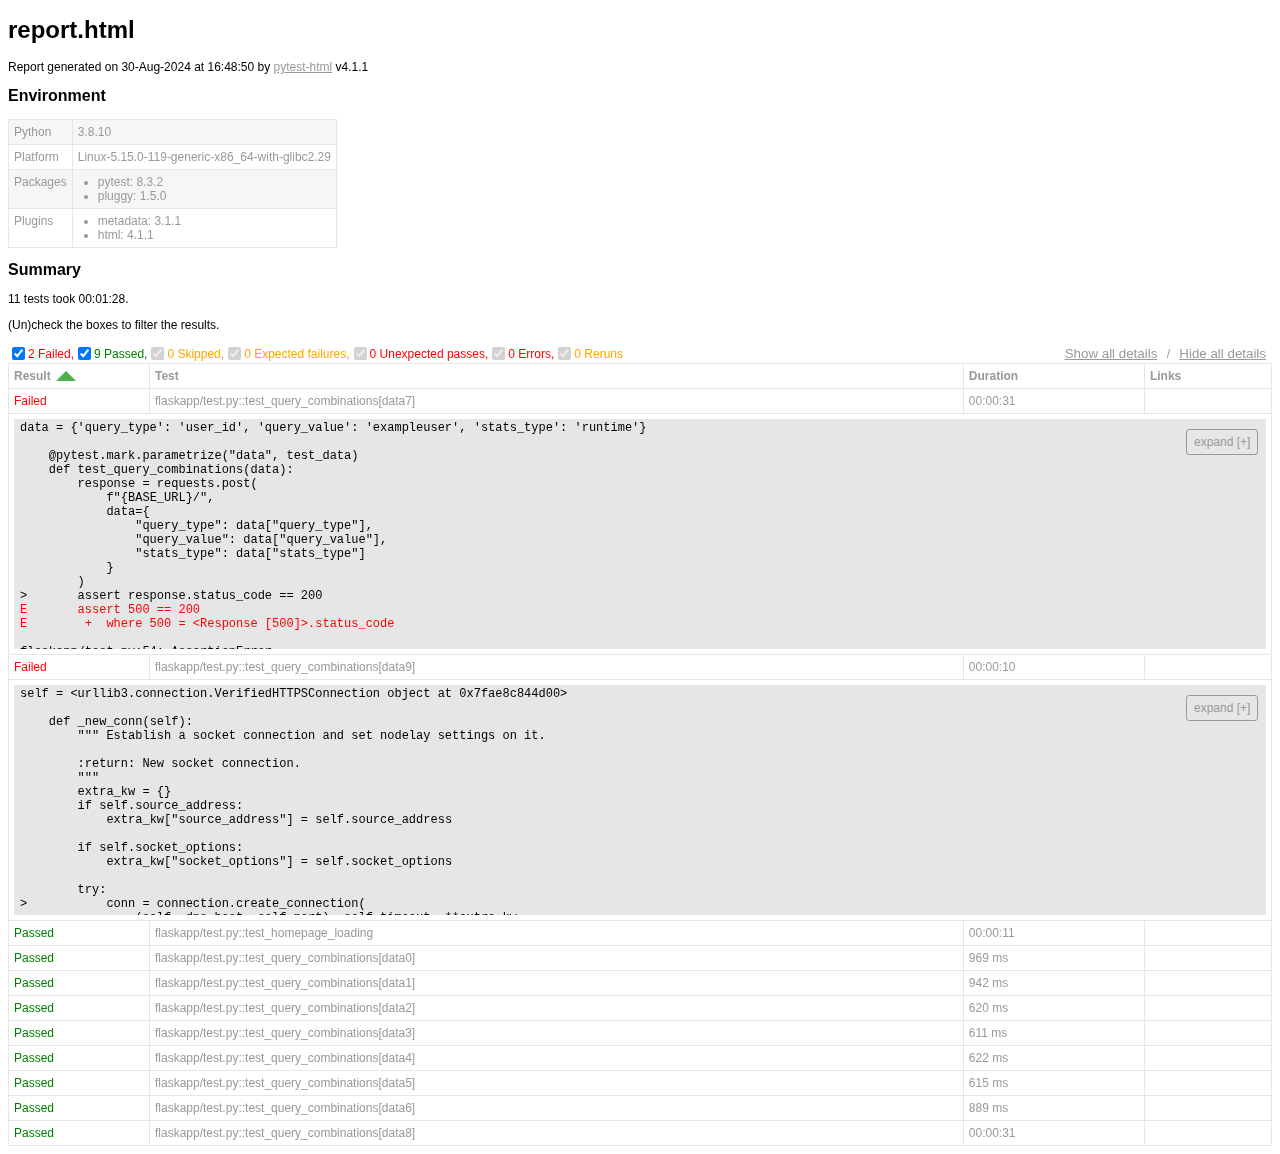
==== commit 1516b55e: "Trigger Deployment" ====
--- a/report.html
+++ b/report.html
@@ -7,7 +7,7 @@
   </head>
   <body>
     <h1 id="title">report.html</h1>
-    <p>Report generated on 30-Aug-2024 at 16:18:56 by <a href="https://pypi.python.org/pypi/pytest-html">pytest-html</a>
+    <p>Report generated on 30-Aug-2024 at 16:48:50 by <a href="https://pypi.python.org/pypi/pytest-html">pytest-html</a>
         v4.1.1</p>
     <div id="environment-header">
       <h2>Environment</h2>
@@ -61,7 +61,7 @@
         <h2>Summary</h2>
         <div class="additional-summary prefix">
         </div>
-        <p class="run-count">20 tests took 00:00:26.</p>
+        <p class="run-count">11 tests took 00:01:28.</p>
         <p class="filter">(Un)check the boxes to filter the results.</p>
         <div class="summary__reload">
           <div class="summary__reload__button hidden" onclick="location.reload()">
@@ -71,10 +71,10 @@
         <div class="summary__spacer"></div>
         <div class="controls">
           <div class="filters">
-            <input checked="true" class="filter" name="filter_checkbox" type="checkbox" data-test-result="failed" disabled/>
-            <span class="failed">0 Failed,</span>
+            <input checked="true" class="filter" name="filter_checkbox" type="checkbox" data-test-result="failed" />
+            <span class="failed">2 Failed,</span>
             <input checked="true" class="filter" name="filter_checkbox" type="checkbox" data-test-result="passed" />
-            <span class="passed">20 Passed,</span>
+            <span class="passed">9 Passed,</span>
             <input checked="true" class="filter" name="filter_checkbox" type="checkbox" data-test-result="skipped" disabled/>
             <span class="skipped">0 Skipped,</span>
             <input checked="true" class="filter" name="filter_checkbox" type="checkbox" data-test-result="xfailed" disabled/>
@@ -108,7 +108,7 @@
     </table>
   </body>
   <footer>
-    <div id="data-container" data-jsonblob="{&#34;environment&#34;: {&#34;Python&#34;: &#34;3.8.10&#34;, &#34;Platform&#34;: &#34;Linux-5.15.0-119-generic-x86_64-with-glibc2.29&#34;, &#34;Packages&#34;: {&#34;pytest&#34;: &#34;8.3.2&#34;, &#34;pluggy&#34;: &#34;1.5.0&#34;}, &#34;Plugins&#34;: {&#34;metadata&#34;: &#34;3.1.1&#34;, &#34;html&#34;: &#34;4.1.1&#34;}}, &#34;tests&#34;: {&#34;flaskapp/test.py::test_homepage_loading&#34;: [{&#34;extras&#34;: [], &#34;result&#34;: &#34;Passed&#34;, &#34;testId&#34;: &#34;flaskapp/test.py::test_homepage_loading&#34;, &#34;duration&#34;: &#34;00:00:11&#34;, &#34;resultsTableRow&#34;: [&#34;&lt;td class=\&#34;col-result\&#34;&gt;Passed&lt;/td&gt;&#34;, &#34;&lt;td class=\&#34;col-testId\&#34;&gt;flaskapp/test.py::test_homepage_loading&lt;/td&gt;&#34;, &#34;&lt;td class=\&#34;col-duration\&#34;&gt;00:00:11&lt;/td&gt;&#34;, &#34;&lt;td class=\&#34;col-links\&#34;&gt;&lt;/td&gt;&#34;], &#34;log&#34;: &#34;No log output captured.&#34;}], &#34;flaskapp/test.py::test_query_combinations[data0]&#34;: [{&#34;extras&#34;: [], &#34;result&#34;: &#34;Passed&#34;, &#34;testId&#34;: &#34;flaskapp/test.py::test_query_combinations[data0]&#34;, &#34;duration&#34;: &#34;00:00:01&#34;, &#34;resultsTableRow&#34;: [&#34;&lt;td class=\&#34;col-result\&#34;&gt;Passed&lt;/td&gt;&#34;, &#34;&lt;td class=\&#34;col-testId\&#34;&gt;flaskapp/test.py::test_query_combinations[data0]&lt;/td&gt;&#34;, &#34;&lt;td class=\&#34;col-duration\&#34;&gt;00:00:01&lt;/td&gt;&#34;, &#34;&lt;td class=\&#34;col-links\&#34;&gt;&lt;/td&gt;&#34;], &#34;log&#34;: &#34;No log output captured.&#34;}], &#34;flaskapp/test.py::test_query_combinations[data1]&#34;: [{&#34;extras&#34;: [], &#34;result&#34;: &#34;Passed&#34;, &#34;testId&#34;: &#34;flaskapp/test.py::test_query_combinations[data1]&#34;, &#34;duration&#34;: &#34;00:00:01&#34;, &#34;resultsTableRow&#34;: [&#34;&lt;td class=\&#34;col-result\&#34;&gt;Passed&lt;/td&gt;&#34;, &#34;&lt;td class=\&#34;col-testId\&#34;&gt;flaskapp/test.py::test_query_combinations[data1]&lt;/td&gt;&#34;, &#34;&lt;td class=\&#34;col-duration\&#34;&gt;00:00:01&lt;/td&gt;&#34;, &#34;&lt;td class=\&#34;col-links\&#34;&gt;&lt;/td&gt;&#34;], &#34;log&#34;: &#34;No log output captured.&#34;}], &#34;flaskapp/test.py::test_query_combinations[data2]&#34;: [{&#34;extras&#34;: [], &#34;result&#34;: &#34;Passed&#34;, &#34;testId&#34;: &#34;flaskapp/test.py::test_query_combinations[data2]&#34;, &#34;duration&#34;: &#34;603 ms&#34;, &#34;resultsTableRow&#34;: [&#34;&lt;td class=\&#34;col-result\&#34;&gt;Passed&lt;/td&gt;&#34;, &#34;&lt;td class=\&#34;col-testId\&#34;&gt;flaskapp/test.py::test_query_combinations[data2]&lt;/td&gt;&#34;, &#34;&lt;td class=\&#34;col-duration\&#34;&gt;603 ms&lt;/td&gt;&#34;, &#34;&lt;td class=\&#34;col-links\&#34;&gt;&lt;/td&gt;&#34;], &#34;log&#34;: &#34;No log output captured.&#34;}], &#34;flaskapp/test.py::test_query_combinations[data3]&#34;: [{&#34;extras&#34;: [], &#34;result&#34;: &#34;Passed&#34;, &#34;testId&#34;: &#34;flaskapp/test.py::test_query_combinations[data3]&#34;, &#34;duration&#34;: &#34;603 ms&#34;, &#34;resultsTableRow&#34;: [&#34;&lt;td class=\&#34;col-result\&#34;&gt;Passed&lt;/td&gt;&#34;, &#34;&lt;td class=\&#34;col-testId\&#34;&gt;flaskapp/test.py::test_query_combinations[data3]&lt;/td&gt;&#34;, &#34;&lt;td class=\&#34;col-duration\&#34;&gt;603 ms&lt;/td&gt;&#34;, &#34;&lt;td class=\&#34;col-links\&#34;&gt;&lt;/td&gt;&#34;], &#34;log&#34;: &#34;No log output captured.&#34;}], &#34;flaskapp/test.py::test_query_combinations[data4]&#34;: [{&#34;extras&#34;: [], &#34;result&#34;: &#34;Passed&#34;, &#34;testId&#34;: &#34;flaskapp/test.py::test_query_combinations[data4]&#34;, &#34;duration&#34;: &#34;620 ms&#34;, &#34;resultsTableRow&#34;: [&#34;&lt;td class=\&#34;col-result\&#34;&gt;Passed&lt;/td&gt;&#34;, &#34;&lt;td class=\&#34;col-testId\&#34;&gt;flaskapp/test.py::test_query_combinations[data4]&lt;/td&gt;&#34;, &#34;&lt;td class=\&#34;col-duration\&#34;&gt;620 ms&lt;/td&gt;&#34;, &#34;&lt;td class=\&#34;col-links\&#34;&gt;&lt;/td&gt;&#34;], &#34;log&#34;: &#34;No log output captured.&#34;}], &#34;flaskapp/test.py::test_query_combinations[data5]&#34;: [{&#34;extras&#34;: [], &#34;result&#34;: &#34;Passed&#34;, &#34;testId&#34;: &#34;flaskapp/test.py::test_query_combinations[data5]&#34;, &#34;duration&#34;: &#34;608 ms&#34;, &#34;resultsTableRow&#34;: [&#34;&lt;td class=\&#34;col-result\&#34;&gt;Passed&lt;/td&gt;&#34;, &#34;&lt;td class=\&#34;col-testId\&#34;&gt;flaskapp/test.py::test_query_combinations[data5]&lt;/td&gt;&#34;, &#34;&lt;td class=\&#34;col-duration\&#34;&gt;608 ms&lt;/td&gt;&#34;, &#34;&lt;td class=\&#34;col-links\&#34;&gt;&lt;/td&gt;&#34;], &#34;log&#34;: &#34;No log output captured.&#34;}], &#34;flaskapp/test.py::test_query_combinations[data6]&#34;: [{&#34;extras&#34;: [], &#34;result&#34;: &#34;Passed&#34;, &#34;testId&#34;: &#34;flaskapp/test.py::test_query_combinations[data6]&#34;, &#34;duration&#34;: &#34;902 ms&#34;, &#34;resultsTableRow&#34;: [&#34;&lt;td class=\&#34;col-result\&#34;&gt;Passed&lt;/td&gt;&#34;, &#34;&lt;td class=\&#34;col-testId\&#34;&gt;flaskapp/test.py::test_query_combinations[data6]&lt;/td&gt;&#34;, &#34;&lt;td class=\&#34;col-duration\&#34;&gt;902 ms&lt;/td&gt;&#34;, &#34;&lt;td class=\&#34;col-links\&#34;&gt;&lt;/td&gt;&#34;], &#34;log&#34;: &#34;No log output captured.&#34;}], &#34;flaskapp/test.py::test_query_combinations[data7]&#34;: [{&#34;extras&#34;: [], &#34;result&#34;: &#34;Passed&#34;, &#34;testId&#34;: &#34;flaskapp/test.py::test_query_combinations[data7]&#34;, &#34;duration&#34;: &#34;600 ms&#34;, &#34;resultsTableRow&#34;: [&#34;&lt;td class=\&#34;col-result\&#34;&gt;Passed&lt;/td&gt;&#34;, &#34;&lt;td class=\&#34;col-testId\&#34;&gt;flaskapp/test.py::test_query_combinations[data7]&lt;/td&gt;&#34;, &#34;&lt;td class=\&#34;col-duration\&#34;&gt;600 ms&lt;/td&gt;&#34;, &#34;&lt;td class=\&#34;col-links\&#34;&gt;&lt;/td&gt;&#34;], &#34;log&#34;: &#34;No log output captured.&#34;}], &#34;flaskapp/test.py::test_query_combinations[data8]&#34;: [{&#34;extras&#34;: [], &#34;result&#34;: &#34;Passed&#34;, &#34;testId&#34;: &#34;flaskapp/test.py::test_query_combinations[data8]&#34;, &#34;duration&#34;: &#34;610 ms&#34;, &#34;resultsTableRow&#34;: [&#34;&lt;td class=\&#34;col-result\&#34;&gt;Passed&lt;/td&gt;&#34;, &#34;&lt;td class=\&#34;col-testId\&#34;&gt;flaskapp/test.py::test_query_combinations[data8]&lt;/td&gt;&#34;, &#34;&lt;td class=\&#34;col-duration\&#34;&gt;610 ms&lt;/td&gt;&#34;, &#34;&lt;td class=\&#34;col-links\&#34;&gt;&lt;/td&gt;&#34;], &#34;log&#34;: &#34;No log output captured.&#34;}], &#34;flaskapp/test.py::test_query_combinations[data9]&#34;: [{&#34;extras&#34;: [], &#34;result&#34;: &#34;Passed&#34;, &#34;testId&#34;: &#34;flaskapp/test.py::test_query_combinations[data9]&#34;, &#34;duration&#34;: &#34;830 ms&#34;, &#34;resultsTableRow&#34;: [&#34;&lt;td class=\&#34;col-result\&#34;&gt;Passed&lt;/td&gt;&#34;, &#34;&lt;td class=\&#34;col-testId\&#34;&gt;flaskapp/test.py::test_query_combinations[data9]&lt;/td&gt;&#34;, &#34;&lt;td class=\&#34;col-duration\&#34;&gt;830 ms&lt;/td&gt;&#34;, &#34;&lt;td class=\&#34;col-links\&#34;&gt;&lt;/td&gt;&#34;], &#34;log&#34;: &#34;No log output captured.&#34;}], &#34;flaskapp/test.py::test_query_combinations[data10]&#34;: [{&#34;extras&#34;: [], &#34;result&#34;: &#34;Passed&#34;, &#34;testId&#34;: &#34;flaskapp/test.py::test_query_combinations[data10]&#34;, &#34;duration&#34;: &#34;677 ms&#34;, &#34;resultsTableRow&#34;: [&#34;&lt;td class=\&#34;col-result\&#34;&gt;Passed&lt;/td&gt;&#34;, &#34;&lt;td class=\&#34;col-testId\&#34;&gt;flaskapp/test.py::test_query_combinations[data10]&lt;/td&gt;&#34;, &#34;&lt;td class=\&#34;col-duration\&#34;&gt;677 ms&lt;/td&gt;&#34;, &#34;&lt;td class=\&#34;col-links\&#34;&gt;&lt;/td&gt;&#34;], &#34;log&#34;: &#34;No log output captured.&#34;}], &#34;flaskapp/test.py::test_query_combinations[data11]&#34;: [{&#34;extras&#34;: [], &#34;result&#34;: &#34;Passed&#34;, &#34;testId&#34;: &#34;flaskapp/test.py::test_query_combinations[data11]&#34;, &#34;duration&#34;: &#34;00:00:01&#34;, &#34;resultsTableRow&#34;: [&#34;&lt;td class=\&#34;col-result\&#34;&gt;Passed&lt;/td&gt;&#34;, &#34;&lt;td class=\&#34;col-testId\&#34;&gt;flaskapp/test.py::test_query_combinations[data11]&lt;/td&gt;&#34;, &#34;&lt;td class=\&#34;col-duration\&#34;&gt;00:00:01&lt;/td&gt;&#34;, &#34;&lt;td class=\&#34;col-links\&#34;&gt;&lt;/td&gt;&#34;], &#34;log&#34;: &#34;No log output captured.&#34;}], &#34;flaskapp/test.py::test_query_combinations[data12]&#34;: [{&#34;extras&#34;: [], &#34;result&#34;: &#34;Passed&#34;, &#34;testId&#34;: &#34;flaskapp/test.py::test_query_combinations[data12]&#34;, &#34;duration&#34;: &#34;674 ms&#34;, &#34;resultsTableRow&#34;: [&#34;&lt;td class=\&#34;col-result\&#34;&gt;Passed&lt;/td&gt;&#34;, &#34;&lt;td class=\&#34;col-testId\&#34;&gt;flaskapp/test.py::test_query_combinations[data12]&lt;/td&gt;&#34;, &#34;&lt;td class=\&#34;col-duration\&#34;&gt;674 ms&lt;/td&gt;&#34;, &#34;&lt;td class=\&#34;col-links\&#34;&gt;&lt;/td&gt;&#34;], &#34;log&#34;: &#34;No log output captured.&#34;}], &#34;flaskapp/test.py::test_query_combinations[data13]&#34;: [{&#34;extras&#34;: [], &#34;result&#34;: &#34;Passed&#34;, &#34;testId&#34;: &#34;flaskapp/test.py::test_query_combinations[data13]&#34;, &#34;duration&#34;: &#34;687 ms&#34;, &#34;resultsTableRow&#34;: [&#34;&lt;td class=\&#34;col-result\&#34;&gt;Passed&lt;/td&gt;&#34;, &#34;&lt;td class=\&#34;col-testId\&#34;&gt;flaskapp/test.py::test_query_combinations[data13]&lt;/td&gt;&#34;, &#34;&lt;td class=\&#34;col-duration\&#34;&gt;687 ms&lt;/td&gt;&#34;, &#34;&lt;td class=\&#34;col-links\&#34;&gt;&lt;/td&gt;&#34;], &#34;log&#34;: &#34;No log output captured.&#34;}], &#34;flaskapp/test.py::test_query_combinations[data14]&#34;: [{&#34;extras&#34;: [], &#34;result&#34;: &#34;Passed&#34;, &#34;testId&#34;: &#34;flaskapp/test.py::test_query_combinations[data14]&#34;, &#34;duration&#34;: &#34;678 ms&#34;, &#34;resultsTableRow&#34;: [&#34;&lt;td class=\&#34;col-result\&#34;&gt;Passed&lt;/td&gt;&#34;, &#34;&lt;td class=\&#34;col-testId\&#34;&gt;flaskapp/test.py::test_query_combinations[data14]&lt;/td&gt;&#34;, &#34;&lt;td class=\&#34;col-duration\&#34;&gt;678 ms&lt;/td&gt;&#34;, &#34;&lt;td class=\&#34;col-links\&#34;&gt;&lt;/td&gt;&#34;], &#34;log&#34;: &#34;No log output captured.&#34;}], &#34;flaskapp/test.py::test_invalid_query_combinations[data0]&#34;: [{&#34;extras&#34;: [], &#34;result&#34;: &#34;Passed&#34;, &#34;testId&#34;: &#34;flaskapp/test.py::test_invalid_query_combinations[data0]&#34;, &#34;duration&#34;: &#34;664 ms&#34;, &#34;resultsTableRow&#34;: [&#34;&lt;td class=\&#34;col-result\&#34;&gt;Passed&lt;/td&gt;&#34;, &#34;&lt;td class=\&#34;col-testId\&#34;&gt;flaskapp/test.py::test_invalid_query_combinations[data0]&lt;/td&gt;&#34;, &#34;&lt;td class=\&#34;col-duration\&#34;&gt;664 ms&lt;/td&gt;&#34;, &#34;&lt;td class=\&#34;col-links\&#34;&gt;&lt;/td&gt;&#34;], &#34;log&#34;: &#34;No log output captured.&#34;}], &#34;flaskapp/test.py::test_invalid_query_combinations[data1]&#34;: [{&#34;extras&#34;: [], &#34;result&#34;: &#34;Passed&#34;, &#34;testId&#34;: &#34;flaskapp/test.py::test_invalid_query_combinations[data1]&#34;, &#34;duration&#34;: &#34;665 ms&#34;, &#34;resultsTableRow&#34;: [&#34;&lt;td class=\&#34;col-result\&#34;&gt;Passed&lt;/td&gt;&#34;, &#34;&lt;td class=\&#34;col-testId\&#34;&gt;flaskapp/test.py::test_invalid_query_combinations[data1]&lt;/td&gt;&#34;, &#34;&lt;td class=\&#34;col-duration\&#34;&gt;665 ms&lt;/td&gt;&#34;, &#34;&lt;td class=\&#34;col-links\&#34;&gt;&lt;/td&gt;&#34;], &#34;log&#34;: &#34;No log output captured.&#34;}], &#34;flaskapp/test.py::test_invalid_query_combinations[data2]&#34;: [{&#34;extras&#34;: [], &#34;result&#34;: &#34;Passed&#34;, &#34;testId&#34;: &#34;flaskapp/test.py::test_invalid_query_combinations[data2]&#34;, &#34;duration&#34;: &#34;673 ms&#34;, &#34;resultsTableRow&#34;: [&#34;&lt;td class=\&#34;col-result\&#34;&gt;Passed&lt;/td&gt;&#34;, &#34;&lt;td class=\&#34;col-testId\&#34;&gt;flaskapp/test.py::test_invalid_query_combinations[data2]&lt;/td&gt;&#34;, &#34;&lt;td class=\&#34;col-duration\&#34;&gt;673 ms&lt;/td&gt;&#34;, &#34;&lt;td class=\&#34;col-links\&#34;&gt;&lt;/td&gt;&#34;], &#34;log&#34;: &#34;No log output captured.&#34;}], &#34;flaskapp/test.py::test_invalid_query_combinations[data3]&#34;: [{&#34;extras&#34;: [], &#34;result&#34;: &#34;Passed&#34;, &#34;testId&#34;: &#34;flaskapp/test.py::test_invalid_query_combinations[data3]&#34;, &#34;duration&#34;: &#34;678 ms&#34;, &#34;resultsTableRow&#34;: [&#34;&lt;td class=\&#34;col-result\&#34;&gt;Passed&lt;/td&gt;&#34;, &#34;&lt;td class=\&#34;col-testId\&#34;&gt;flaskapp/test.py::test_invalid_query_combinations[data3]&lt;/td&gt;&#34;, &#34;&lt;td class=\&#34;col-duration\&#34;&gt;678 ms&lt;/td&gt;&#34;, &#34;&lt;td class=\&#34;col-links\&#34;&gt;&lt;/td&gt;&#34;], &#34;log&#34;: &#34;No log output captured.&#34;}]}, &#34;renderCollapsed&#34;: [&#34;passed&#34;], &#34;initialSort&#34;: &#34;result&#34;, &#34;title&#34;: &#34;report.html&#34;}"></div>
+    <div id="data-container" data-jsonblob="{&#34;environment&#34;: {&#34;Python&#34;: &#34;3.8.10&#34;, &#34;Platform&#34;: &#34;Linux-5.15.0-119-generic-x86_64-with-glibc2.29&#34;, &#34;Packages&#34;: {&#34;pytest&#34;: &#34;8.3.2&#34;, &#34;pluggy&#34;: &#34;1.5.0&#34;}, &#34;Plugins&#34;: {&#34;metadata&#34;: &#34;3.1.1&#34;, &#34;html&#34;: &#34;4.1.1&#34;}}, &#34;tests&#34;: {&#34;flaskapp/test.py::test_homepage_loading&#34;: [{&#34;extras&#34;: [], &#34;result&#34;: &#34;Passed&#34;, &#34;testId&#34;: &#34;flaskapp/test.py::test_homepage_loading&#34;, &#34;duration&#34;: &#34;00:00:11&#34;, &#34;resultsTableRow&#34;: [&#34;&lt;td class=\&#34;col-result\&#34;&gt;Passed&lt;/td&gt;&#34;, &#34;&lt;td class=\&#34;col-testId\&#34;&gt;flaskapp/test.py::test_homepage_loading&lt;/td&gt;&#34;, &#34;&lt;td class=\&#34;col-duration\&#34;&gt;00:00:11&lt;/td&gt;&#34;, &#34;&lt;td class=\&#34;col-links\&#34;&gt;&lt;/td&gt;&#34;], &#34;log&#34;: &#34;No log output captured.&#34;}], &#34;flaskapp/test.py::test_query_combinations[data0]&#34;: [{&#34;extras&#34;: [], &#34;result&#34;: &#34;Passed&#34;, &#34;testId&#34;: &#34;flaskapp/test.py::test_query_combinations[data0]&#34;, &#34;duration&#34;: &#34;969 ms&#34;, &#34;resultsTableRow&#34;: [&#34;&lt;td class=\&#34;col-result\&#34;&gt;Passed&lt;/td&gt;&#34;, &#34;&lt;td class=\&#34;col-testId\&#34;&gt;flaskapp/test.py::test_query_combinations[data0]&lt;/td&gt;&#34;, &#34;&lt;td class=\&#34;col-duration\&#34;&gt;969 ms&lt;/td&gt;&#34;, &#34;&lt;td class=\&#34;col-links\&#34;&gt;&lt;/td&gt;&#34;], &#34;log&#34;: &#34;No log output captured.&#34;}], &#34;flaskapp/test.py::test_query_combinations[data1]&#34;: [{&#34;extras&#34;: [], &#34;result&#34;: &#34;Passed&#34;, &#34;testId&#34;: &#34;flaskapp/test.py::test_query_combinations[data1]&#34;, &#34;duration&#34;: &#34;942 ms&#34;, &#34;resultsTableRow&#34;: [&#34;&lt;td class=\&#34;col-result\&#34;&gt;Passed&lt;/td&gt;&#34;, &#34;&lt;td class=\&#34;col-testId\&#34;&gt;flaskapp/test.py::test_query_combinations[data1]&lt;/td&gt;&#34;, &#34;&lt;td class=\&#34;col-duration\&#34;&gt;942 ms&lt;/td&gt;&#34;, &#34;&lt;td class=\&#34;col-links\&#34;&gt;&lt;/td&gt;&#34;], &#34;log&#34;: &#34;No log output captured.&#34;}], &#34;flaskapp/test.py::test_query_combinations[data2]&#34;: [{&#34;extras&#34;: [], &#34;result&#34;: &#34;Passed&#34;, &#34;testId&#34;: &#34;flaskapp/test.py::test_query_combinations[data2]&#34;, &#34;duration&#34;: &#34;620 ms&#34;, &#34;resultsTableRow&#34;: [&#34;&lt;td class=\&#34;col-result\&#34;&gt;Passed&lt;/td&gt;&#34;, &#34;&lt;td class=\&#34;col-testId\&#34;&gt;flaskapp/test.py::test_query_combinations[data2]&lt;/td&gt;&#34;, &#34;&lt;td class=\&#34;col-duration\&#34;&gt;620 ms&lt;/td&gt;&#34;, &#34;&lt;td class=\&#34;col-links\&#34;&gt;&lt;/td&gt;&#34;], &#34;log&#34;: &#34;No log output captured.&#34;}], &#34;flaskapp/test.py::test_query_combinations[data3]&#34;: [{&#34;extras&#34;: [], &#34;result&#34;: &#34;Passed&#34;, &#34;testId&#34;: &#34;flaskapp/test.py::test_query_combinations[data3]&#34;, &#34;duration&#34;: &#34;611 ms&#34;, &#34;resultsTableRow&#34;: [&#34;&lt;td class=\&#34;col-result\&#34;&gt;Passed&lt;/td&gt;&#34;, &#34;&lt;td class=\&#34;col-testId\&#34;&gt;flaskapp/test.py::test_query_combinations[data3]&lt;/td&gt;&#34;, &#34;&lt;td class=\&#34;col-duration\&#34;&gt;611 ms&lt;/td&gt;&#34;, &#34;&lt;td class=\&#34;col-links\&#34;&gt;&lt;/td&gt;&#34;], &#34;log&#34;: &#34;No log output captured.&#34;}], &#34;flaskapp/test.py::test_query_combinations[data4]&#34;: [{&#34;extras&#34;: [], &#34;result&#34;: &#34;Passed&#34;, &#34;testId&#34;: &#34;flaskapp/test.py::test_query_combinations[data4]&#34;, &#34;duration&#34;: &#34;622 ms&#34;, &#34;resultsTableRow&#34;: [&#34;&lt;td class=\&#34;col-result\&#34;&gt;Passed&lt;/td&gt;&#34;, &#34;&lt;td class=\&#34;col-testId\&#34;&gt;flaskapp/test.py::test_query_combinations[data4]&lt;/td&gt;&#34;, &#34;&lt;td class=\&#34;col-duration\&#34;&gt;622 ms&lt;/td&gt;&#34;, &#34;&lt;td class=\&#34;col-links\&#34;&gt;&lt;/td&gt;&#34;], &#34;log&#34;: &#34;No log output captured.&#34;}], &#34;flaskapp/test.py::test_query_combinations[data5]&#34;: [{&#34;extras&#34;: [], &#34;result&#34;: &#34;Passed&#34;, &#34;testId&#34;: &#34;flaskapp/test.py::test_query_combinations[data5]&#34;, &#34;duration&#34;: &#34;615 ms&#34;, &#34;resultsTableRow&#34;: [&#34;&lt;td class=\&#34;col-result\&#34;&gt;Passed&lt;/td&gt;&#34;, &#34;&lt;td class=\&#34;col-testId\&#34;&gt;flaskapp/test.py::test_query_combinations[data5]&lt;/td&gt;&#34;, &#34;&lt;td class=\&#34;col-duration\&#34;&gt;615 ms&lt;/td&gt;&#34;, &#34;&lt;td class=\&#34;col-links\&#34;&gt;&lt;/td&gt;&#34;], &#34;log&#34;: &#34;No log output captured.&#34;}], &#34;flaskapp/test.py::test_query_combinations[data6]&#34;: [{&#34;extras&#34;: [], &#34;result&#34;: &#34;Passed&#34;, &#34;testId&#34;: &#34;flaskapp/test.py::test_query_combinations[data6]&#34;, &#34;duration&#34;: &#34;889 ms&#34;, &#34;resultsTableRow&#34;: [&#34;&lt;td class=\&#34;col-result\&#34;&gt;Passed&lt;/td&gt;&#34;, &#34;&lt;td class=\&#34;col-testId\&#34;&gt;flaskapp/test.py::test_query_combinations[data6]&lt;/td&gt;&#34;, &#34;&lt;td class=\&#34;col-duration\&#34;&gt;889 ms&lt;/td&gt;&#34;, &#34;&lt;td class=\&#34;col-links\&#34;&gt;&lt;/td&gt;&#34;], &#34;log&#34;: &#34;No log output captured.&#34;}], &#34;flaskapp/test.py::test_query_combinations[data7]&#34;: [{&#34;extras&#34;: [], &#34;result&#34;: &#34;Failed&#34;, &#34;testId&#34;: &#34;flaskapp/test.py::test_query_combinations[data7]&#34;, &#34;duration&#34;: &#34;00:00:31&#34;, &#34;resultsTableRow&#34;: [&#34;&lt;td class=\&#34;col-result\&#34;&gt;Failed&lt;/td&gt;&#34;, &#34;&lt;td class=\&#34;col-testId\&#34;&gt;flaskapp/test.py::test_query_combinations[data7]&lt;/td&gt;&#34;, &#34;&lt;td class=\&#34;col-duration\&#34;&gt;00:00:31&lt;/td&gt;&#34;, &#34;&lt;td class=\&#34;col-links\&#34;&gt;&lt;/td&gt;&#34;], &#34;log&#34;: &#34;data = {&amp;#x27;query_type&amp;#x27;: &amp;#x27;user_id&amp;#x27;, &amp;#x27;query_value&amp;#x27;: &amp;#x27;exampleuser&amp;#x27;, &amp;#x27;stats_type&amp;#x27;: &amp;#x27;runtime&amp;#x27;}\n\n    @pytest.mark.parametrize(&amp;quot;data&amp;quot;, test_data)\n    def test_query_combinations(data):\n        response = requests.post(\n            f&amp;quot;{BASE_URL}/&amp;quot;,\n            data={\n                &amp;quot;query_type&amp;quot;: data[&amp;quot;query_type&amp;quot;],\n                &amp;quot;query_value&amp;quot;: data[&amp;quot;query_value&amp;quot;],\n                &amp;quot;stats_type&amp;quot;: data[&amp;quot;stats_type&amp;quot;]\n            }\n        )\n&amp;gt;       assert response.status_code == 200\nE       assert 500 == 200\nE        +  where 500 = &amp;lt;Response [500]&amp;gt;.status_code\n\nflaskapp/test.py:54: AssertionError\n&#34;}], &#34;flaskapp/test.py::test_query_combinations[data8]&#34;: [{&#34;extras&#34;: [], &#34;result&#34;: &#34;Passed&#34;, &#34;testId&#34;: &#34;flaskapp/test.py::test_query_combinations[data8]&#34;, &#34;duration&#34;: &#34;00:00:31&#34;, &#34;resultsTableRow&#34;: [&#34;&lt;td class=\&#34;col-result\&#34;&gt;Passed&lt;/td&gt;&#34;, &#34;&lt;td class=\&#34;col-testId\&#34;&gt;flaskapp/test.py::test_query_combinations[data8]&lt;/td&gt;&#34;, &#34;&lt;td class=\&#34;col-duration\&#34;&gt;00:00:31&lt;/td&gt;&#34;, &#34;&lt;td class=\&#34;col-links\&#34;&gt;&lt;/td&gt;&#34;], &#34;log&#34;: &#34;No log output captured.&#34;}], &#34;flaskapp/test.py::test_query_combinations[data9]&#34;: [{&#34;extras&#34;: [], &#34;result&#34;: &#34;Failed&#34;, &#34;testId&#34;: &#34;flaskapp/test.py::test_query_combinations[data9]&#34;, &#34;duration&#34;: &#34;00:00:10&#34;, &#34;resultsTableRow&#34;: [&#34;&lt;td class=\&#34;col-result\&#34;&gt;Failed&lt;/td&gt;&#34;, &#34;&lt;td class=\&#34;col-testId\&#34;&gt;flaskapp/test.py::test_query_combinations[data9]&lt;/td&gt;&#34;, &#34;&lt;td class=\&#34;col-duration\&#34;&gt;00:00:10&lt;/td&gt;&#34;, &#34;&lt;td class=\&#34;col-links\&#34;&gt;&lt;/td&gt;&#34;], &#34;log&#34;: &#34;self = &amp;lt;urllib3.connection.VerifiedHTTPSConnection object at 0x7fae8c844d00&amp;gt;\n\n    def _new_conn(self):\n        &amp;quot;&amp;quot;&amp;quot; Establish a socket connection and set nodelay settings on it.\n    \n        :return: New socket connection.\n        &amp;quot;&amp;quot;&amp;quot;\n        extra_kw = {}\n        if self.source_address:\n            extra_kw[&amp;quot;source_address&amp;quot;] = self.source_address\n    \n        if self.socket_options:\n            extra_kw[&amp;quot;socket_options&amp;quot;] = self.socket_options\n    \n        try:\n&amp;gt;           conn = connection.create_connection(\n                (self._dns_host, self.port), self.timeout, **extra_kw\n            )\n\n/usr/lib/python3/dist-packages/urllib3/connection.py:159: \n_ _ _ _ _ _ _ _ _ _ _ _ _ _ _ _ _ _ _ _ _ _ _ _ _ _ _ _ _ _ _ _ _ _ _ _ _ _ _ _ _ _ _ _ _ _ _ _ _ _ _ _ _ _ _ _ _ _ _ _ _ _ _\n/usr/lib/python3/dist-packages/urllib3/util/connection.py:61: in create_connection\n    for res in socket.getaddrinfo(host, port, family, socket.SOCK_STREAM):\n_ _ _ _ _ _ _ _ _ _ _ _ _ _ _ _ _ _ _ _ _ _ _ _ _ _ _ _ _ _ _ _ _ _ _ _ _ _ _ _ _ _ _ _ _ _ _ _ _ _ _ _ _ _ _ _ _ _ _ _ _ _ _\n\nhost = &amp;#x27;9ac2-203-99-184-187.ngrok-free.app&amp;#x27;, port = 443, family = &amp;lt;AddressFamily.AF_UNSPEC: 0&amp;gt;\ntype = &amp;lt;SocketKind.SOCK_STREAM: 1&amp;gt;, proto = 0, flags = 0\n\n    def getaddrinfo(host, port, family=0, type=0, proto=0, flags=0):\n        &amp;quot;&amp;quot;&amp;quot;Resolve host and port into list of address info entries.\n    \n        Translate the host/port argument into a sequence of 5-tuples that contain\n        all the necessary arguments for creating a socket connected to that service.\n        host is a domain name, a string representation of an IPv4/v6 address or\n        None. port is a string service name such as &amp;#x27;http&amp;#x27;, a numeric port number or\n        None. By passing None as the value of host and port, you can pass NULL to\n        the underlying C API.\n    \n        The family, type and proto arguments can be optionally specified in order to\n        narrow the list of addresses returned. Passing zero as a value for each of\n        these arguments selects the full range of results.\n        &amp;quot;&amp;quot;&amp;quot;\n        # We override this function since we want to translate the numeric family\n        # and socket type values to enum constants.\n        addrlist = []\n&amp;gt;       for res in _socket.getaddrinfo(host, port, family, type, proto, flags):\nE       socket.gaierror: [Errno -3] Temporary failure in name resolution\n\n/usr/lib/python3.8/socket.py:918: gaierror\n\nDuring handling of the above exception, another exception occurred:\n\nself = &amp;lt;urllib3.connectionpool.HTTPSConnectionPool object at 0x7fae8c8448b0&amp;gt;, method = &amp;#x27;POST&amp;#x27;, url = &amp;#x27;/&amp;#x27;\nbody = &amp;#x27;query_type=user_id&amp;amp;query_value=exampleuser&amp;amp;stats_type=geometric&amp;#x27;\nheaders = {&amp;#x27;User-Agent&amp;#x27;: &amp;#x27;python-requests/2.22.0&amp;#x27;, &amp;#x27;Accept-Encoding&amp;#x27;: &amp;#x27;gzip, deflate&amp;#x27;, &amp;#x27;Accept&amp;#x27;: &amp;#x27;*/*&amp;#x27;, &amp;#x27;Connection&amp;#x27;: &amp;#x27;keep-alive&amp;#x27;, &amp;#x27;Content-Length&amp;#x27;: &amp;#x27;63&amp;#x27;, &amp;#x27;Content-Type&amp;#x27;: &amp;#x27;application/x-www-form-urlencoded&amp;#x27;}\nretries = Retry(total=0, connect=None, read=False, redirect=None, status=None), redirect = False, assert_same_host = False\ntimeout = &amp;lt;urllib3.util.timeout.Timeout object at 0x7fae8c844850&amp;gt;, pool_timeout = None, release_conn = False, chunked = False\nbody_pos = None, response_kw = {&amp;#x27;decode_content&amp;#x27;: False, &amp;#x27;preload_content&amp;#x27;: False}, conn = None, release_this_conn = True\nerr = None, clean_exit = False, timeout_obj = &amp;lt;urllib3.util.timeout.Timeout object at 0x7fae8c844a00&amp;gt;\nis_new_proxy_conn = False\n\n    def urlopen(\n        self,\n        method,\n        url,\n        body=None,\n        headers=None,\n        retries=None,\n        redirect=True,\n        assert_same_host=True,\n        timeout=_Default,\n        pool_timeout=None,\n        release_conn=None,\n        chunked=False,\n        body_pos=None,\n        **response_kw\n    ):\n        &amp;quot;&amp;quot;&amp;quot;\n        Get a connection from the pool and perform an HTTP request. This is the\n        lowest level call for making a request, so you&amp;#x27;ll need to specify all\n        the raw details.\n    \n        .. note::\n    \n           More commonly, it&amp;#x27;s appropriate to use a convenience method provided\n           by :class:`.RequestMethods`, such as :meth:`request`.\n    \n        .. note::\n    \n           `release_conn` will only behave as expected if\n           `preload_content=False` because we want to make\n           `preload_content=False` the default behaviour someday soon without\n           breaking backwards compatibility.\n    \n        :param method:\n            HTTP request method (such as GET, POST, PUT, etc.)\n    \n        :param body:\n            Data to send in the request body (useful for creating\n            POST requests, see HTTPConnectionPool.post_url for\n            more convenience).\n    \n        :param headers:\n            Dictionary of custom headers to send, such as User-Agent,\n            If-None-Match, etc. If None, pool headers are used. If provided,\n            these headers completely replace any pool-specific headers.\n    \n        :param retries:\n            Configure the number of retries to allow before raising a\n            :class:`~urllib3.exceptions.MaxRetryError` exception.\n    \n            Pass ``None`` to retry until you receive a response. Pass a\n            :class:`~urllib3.util.retry.Retry` object for fine-grained control\n            over different types of retries.\n            Pass an integer number to retry connection errors that many times,\n            but no other types of errors. Pass zero to never retry.\n    \n            If ``False``, then retries are disabled and any exception is raised\n            immediately. Also, instead of raising a MaxRetryError on redirects,\n            the redirect response will be returned.\n    \n        :type retries: :class:`~urllib3.util.retry.Retry`, False, or an int.\n    \n        :param redirect:\n            If True, automatically handle redirects (status codes 301, 302,\n            303, 307, 308). Each redirect counts as a retry. Disabling retries\n            will disable redirect, too.\n    \n        :param assert_same_host:\n            If ``True``, will make sure that the host of the pool requests is\n            consistent else will raise HostChangedError. When False, you can\n            use the pool on an HTTP proxy and request foreign hosts.\n    \n        :param timeout:\n            If specified, overrides the default timeout for this one\n            request. It may be a float (in seconds) or an instance of\n            :class:`urllib3.util.Timeout`.\n    \n        :param pool_timeout:\n            If set and the pool is set to block=True, then this method will\n            block for ``pool_timeout`` seconds and raise EmptyPoolError if no\n            connection is available within the time period.\n    \n        :param release_conn:\n            If False, then the urlopen call will not release the connection\n            back into the pool once a response is received (but will release if\n            you read the entire contents of the response such as when\n            `preload_content=True`). This is useful if you&amp;#x27;re not preloading\n            the response&amp;#x27;s content immediately. You will need to call\n            ``r.release_conn()`` on the response ``r`` to return the connection\n            back into the pool. If None, it takes the value of\n            ``response_kw.get(&amp;#x27;preload_content&amp;#x27;, True)``.\n    \n        :param chunked:\n            If True, urllib3 will send the body using chunked transfer\n            encoding. Otherwise, urllib3 will send the body using the standard\n            content-length form. Defaults to False.\n    \n        :param int body_pos:\n            Position to seek to in file-like body in the event of a retry or\n            redirect. Typically this won&amp;#x27;t need to be set because urllib3 will\n            auto-populate the value when needed.\n    \n        :param \\\\**response_kw:\n            Additional parameters are passed to\n            :meth:`urllib3.response.HTTPResponse.from_httplib`\n        &amp;quot;&amp;quot;&amp;quot;\n        if headers is None:\n            headers = self.headers\n    \n        if not isinstance(retries, Retry):\n            retries = Retry.from_int(retries, redirect=redirect, default=self.retries)\n    \n        if release_conn is None:\n            release_conn = response_kw.get(&amp;quot;preload_content&amp;quot;, True)\n    \n        # Check host\n        if assert_same_host and not self.is_same_host(url):\n            raise HostChangedError(self, url, retries)\n    \n        # Ensure that the URL we&amp;#x27;re connecting to is properly encoded\n        if url.startswith(&amp;quot;/&amp;quot;):\n            url = six.ensure_str(_encode_target(url))\n        else:\n            url = six.ensure_str(parse_url(url).url)\n    \n        conn = None\n    \n        # Track whether `conn` needs to be released before\n        # returning/raising/recursing. Update this variable if necessary, and\n        # leave `release_conn` constant throughout the function. That way, if\n        # the function recurses, the original value of `release_conn` will be\n        # passed down into the recursive call, and its value will be respected.\n        #\n        # See issue #651 [1] for details.\n        #\n        # [1] &amp;lt;https://github.com/urllib3/urllib3/issues/651&amp;gt;\n        release_this_conn = release_conn\n    \n        # Merge the proxy headers. Only do this in HTTP. We have to copy the\n        # headers dict so we can safely change it without those changes being\n        # reflected in anyone else&amp;#x27;s copy.\n        if self.scheme == &amp;quot;http&amp;quot;:\n            headers = headers.copy()\n            headers.update(self.proxy_headers)\n    \n        # Must keep the exception bound to a separate variable or else Python 3\n        # complains about UnboundLocalError.\n        err = None\n    \n        # Keep track of whether we cleanly exited the except block. This\n        # ensures we do proper cleanup in finally.\n        clean_exit = False\n    \n        # Rewind body position, if needed. Record current position\n        # for future rewinds in the event of a redirect/retry.\n        body_pos = set_file_position(body, body_pos)\n    \n        try:\n            # Request a connection from the queue.\n            timeout_obj = self._get_timeout(timeout)\n            conn = self._get_conn(timeout=pool_timeout)\n    \n            conn.timeout = timeout_obj.connect_timeout\n    \n            is_new_proxy_conn = self.proxy is not None and not getattr(\n                conn, &amp;quot;sock&amp;quot;, None\n            )\n            if is_new_proxy_conn:\n                self._prepare_proxy(conn)\n    \n            # Make the request on the httplib connection object.\n&amp;gt;           httplib_response = self._make_request(\n                conn,\n                method,\n                url,\n                timeout=timeout_obj,\n                body=body,\n                headers=headers,\n                chunked=chunked,\n            )\n\n/usr/lib/python3/dist-packages/urllib3/connectionpool.py:666: \n_ _ _ _ _ _ _ _ _ _ _ _ _ _ _ _ _ _ _ _ _ _ _ _ _ _ _ _ _ _ _ _ _ _ _ _ _ _ _ _ _ _ _ _ _ _ _ _ _ _ _ _ _ _ _ _ _ _ _ _ _ _ _\n/usr/lib/python3/dist-packages/urllib3/connectionpool.py:377: in _make_request\n    self._validate_conn(conn)\n/usr/lib/python3/dist-packages/urllib3/connectionpool.py:1001: in _validate_conn\n    conn.connect()\n/usr/lib/python3/dist-packages/urllib3/connection.py:314: in connect\n    conn = self._new_conn()\n_ _ _ _ _ _ _ _ _ _ _ _ _ _ _ _ _ _ _ _ _ _ _ _ _ _ _ _ _ _ _ _ _ _ _ _ _ _ _ _ _ _ _ _ _ _ _ _ _ _ _ _ _ _ _ _ _ _ _ _ _ _ _\n\nself = &amp;lt;urllib3.connection.VerifiedHTTPSConnection object at 0x7fae8c844d00&amp;gt;\n\n    def _new_conn(self):\n        &amp;quot;&amp;quot;&amp;quot; Establish a socket connection and set nodelay settings on it.\n    \n        :return: New socket connection.\n        &amp;quot;&amp;quot;&amp;quot;\n        extra_kw = {}\n        if self.source_address:\n            extra_kw[&amp;quot;source_address&amp;quot;] = self.source_address\n    \n        if self.socket_options:\n            extra_kw[&amp;quot;socket_options&amp;quot;] = self.socket_options\n    \n        try:\n            conn = connection.create_connection(\n                (self._dns_host, self.port), self.timeout, **extra_kw\n            )\n    \n        except SocketTimeout:\n            raise ConnectTimeoutError(\n                self,\n                &amp;quot;Connection to %s timed out. (connect timeout=%s)&amp;quot;\n                % (self.host, self.timeout),\n            )\n    \n        except SocketError as e:\n&amp;gt;           raise NewConnectionError(\n                self, &amp;quot;Failed to establish a new connection: %s&amp;quot; % e\n            )\nE           urllib3.exceptions.NewConnectionError: &amp;lt;urllib3.connection.VerifiedHTTPSConnection object at 0x7fae8c844d00&amp;gt;: Failed to establish a new connection: [Errno -3] Temporary failure in name resolution\n\n/usr/lib/python3/dist-packages/urllib3/connection.py:171: NewConnectionError\n\nDuring handling of the above exception, another exception occurred:\n\nself = &amp;lt;requests.adapters.HTTPAdapter object at 0x7fae8c844b20&amp;gt;, request = &amp;lt;PreparedRequest [POST]&amp;gt;, stream = False\ntimeout = &amp;lt;urllib3.util.timeout.Timeout object at 0x7fae8c844850&amp;gt;, verify = True, cert = None, proxies = OrderedDict()\n\n    def send(self, request, stream=False, timeout=None, verify=True, cert=None, proxies=None):\n        &amp;quot;&amp;quot;&amp;quot;Sends PreparedRequest object. Returns Response object.\n    \n        :param request: The :class:`PreparedRequest &amp;lt;PreparedRequest&amp;gt;` being sent.\n        :param stream: (optional) Whether to stream the request content.\n        :param timeout: (optional) How long to wait for the server to send\n            data before giving up, as a float, or a :ref:`(connect timeout,\n            read timeout) &amp;lt;timeouts&amp;gt;` tuple.\n        :type timeout: float or tuple or urllib3 Timeout object\n        :param verify: (optional) Either a boolean, in which case it controls whether\n            we verify the server&amp;#x27;s TLS certificate, or a string, in which case it\n            must be a path to a CA bundle to use\n        :param cert: (optional) Any user-provided SSL certificate to be trusted.\n        :param proxies: (optional) The proxies dictionary to apply to the request.\n        :rtype: requests.Response\n        &amp;quot;&amp;quot;&amp;quot;\n    \n        try:\n            conn = self.get_connection(request.url, proxies)\n        except LocationValueError as e:\n            raise InvalidURL(e, request=request)\n    \n        self.cert_verify(conn, request.url, verify, cert)\n        url = self.request_url(request, proxies)\n        self.add_headers(request, stream=stream, timeout=timeout, verify=verify, cert=cert, proxies=proxies)\n    \n        chunked = not (request.body is None or &amp;#x27;Content-Length&amp;#x27; in request.headers)\n    \n        if isinstance(timeout, tuple):\n            try:\n                connect, read = timeout\n                timeout = TimeoutSauce(connect=connect, read=read)\n            except ValueError as e:\n                # this may raise a string formatting error.\n                err = (&amp;quot;Invalid timeout {}. Pass a (connect, read) &amp;quot;\n                       &amp;quot;timeout tuple, or a single float to set &amp;quot;\n                       &amp;quot;both timeouts to the same value&amp;quot;.format(timeout))\n                raise ValueError(err)\n        elif isinstance(timeout, TimeoutSauce):\n            pass\n        else:\n            timeout = TimeoutSauce(connect=timeout, read=timeout)\n    \n        try:\n            if not chunked:\n&amp;gt;               resp = conn.urlopen(\n                    method=request.method,\n                    url=url,\n                    body=request.body,\n                    headers=request.headers,\n                    redirect=False,\n                    assert_same_host=False,\n                    preload_content=False,\n                    decode_content=False,\n                    retries=self.max_retries,\n                    timeout=timeout\n                )\n\n/usr/lib/python3/dist-packages/requests/adapters.py:439: \n_ _ _ _ _ _ _ _ _ _ _ _ _ _ _ _ _ _ _ _ _ _ _ _ _ _ _ _ _ _ _ _ _ _ _ _ _ _ _ _ _ _ _ _ _ _ _ _ _ _ _ _ _ _ _ _ _ _ _ _ _ _ _\n/usr/lib/python3/dist-packages/urllib3/connectionpool.py:720: in urlopen\n    retries = retries.increment(\n_ _ _ _ _ _ _ _ _ _ _ _ _ _ _ _ _ _ _ _ _ _ _ _ _ _ _ _ _ _ _ _ _ _ _ _ _ _ _ _ _ _ _ _ _ _ _ _ _ _ _ _ _ _ _ _ _ _ _ _ _ _ _\n\nself = Retry(total=0, connect=None, read=False, redirect=None, status=None), method = &amp;#x27;POST&amp;#x27;, url = &amp;#x27;/&amp;#x27;, response = None\nerror = NewConnectionError(&amp;#x27;&amp;lt;urllib3.connection.VerifiedHTTPSConnection object at 0x7fae8c844d00&amp;gt;: Failed to establish a new connection: [Errno -3] Temporary failure in name resolution&amp;#x27;)\n_pool = &amp;lt;urllib3.connectionpool.HTTPSConnectionPool object at 0x7fae8c8448b0&amp;gt;\n_stacktrace = &amp;lt;traceback object at 0x7fae8c7f3e00&amp;gt;\n\n    def increment(\n        self,\n        method=None,\n        url=None,\n        response=None,\n        error=None,\n        _pool=None,\n        _stacktrace=None,\n    ):\n        &amp;quot;&amp;quot;&amp;quot; Return a new Retry object with incremented retry counters.\n    \n        :param response: A response object, or None, if the server did not\n            return a response.\n        :type response: :class:`~urllib3.response.HTTPResponse`\n        :param Exception error: An error encountered during the request, or\n            None if the response was received successfully.\n    \n        :return: A new ``Retry`` object.\n        &amp;quot;&amp;quot;&amp;quot;\n        if self.total is False and error:\n            # Disabled, indicate to re-raise the error.\n            raise six.reraise(type(error), error, _stacktrace)\n    \n        total = self.total\n        if total is not None:\n            total -= 1\n    \n        connect = self.connect\n        read = self.read\n        redirect = self.redirect\n        status_count = self.status\n        cause = &amp;quot;unknown&amp;quot;\n        status = None\n        redirect_location = None\n    \n        if error and self._is_connection_error(error):\n            # Connect retry?\n            if connect is False:\n                raise six.reraise(type(error), error, _stacktrace)\n            elif connect is not None:\n                connect -= 1\n    \n        elif error and self._is_read_error(error):\n            # Read retry?\n            if read is False or not self._is_method_retryable(method):\n                raise six.reraise(type(error), error, _stacktrace)\n            elif read is not None:\n                read -= 1\n    \n        elif response and response.get_redirect_location():\n            # Redirect retry?\n            if redirect is not None:\n                redirect -= 1\n            cause = &amp;quot;too many redirects&amp;quot;\n            redirect_location = response.get_redirect_location()\n            status = response.status\n    \n        else:\n            # Incrementing because of a server error like a 500 in\n            # status_forcelist and a the given method is in the whitelist\n            cause = ResponseError.GENERIC_ERROR\n            if response and response.status:\n                if status_count is not None:\n                    status_count -= 1\n                cause = ResponseError.SPECIFIC_ERROR.format(status_code=response.status)\n                status = response.status\n    \n        history = self.history + (\n            RequestHistory(method, url, error, status, redirect_location),\n        )\n    \n        new_retry = self.new(\n            total=total,\n            connect=connect,\n            read=read,\n            redirect=redirect,\n            status=status_count,\n            history=history,\n        )\n    \n        if new_retry.is_exhausted():\n&amp;gt;           raise MaxRetryError(_pool, url, error or ResponseError(cause))\nE           urllib3.exceptions.MaxRetryError: HTTPSConnectionPool(host=&amp;#x27;9ac2-203-99-184-187.ngrok-free.app&amp;#x27;, port=443): Max retries exceeded with url: / (Caused by NewConnectionError(&amp;#x27;&amp;lt;urllib3.connection.VerifiedHTTPSConnection object at 0x7fae8c844d00&amp;gt;: Failed to establish a new connection: [Errno -3] Temporary failure in name resolution&amp;#x27;))\n\n/usr/lib/python3/dist-packages/urllib3/util/retry.py:436: MaxRetryError\n\nDuring handling of the above exception, another exception occurred:\n\ndata = {&amp;#x27;query_type&amp;#x27;: &amp;#x27;user_id&amp;#x27;, &amp;#x27;query_value&amp;#x27;: &amp;#x27;exampleuser&amp;#x27;, &amp;#x27;stats_type&amp;#x27;: &amp;#x27;geometric&amp;#x27;}\n\n    @pytest.mark.parametrize(&amp;quot;data&amp;quot;, test_data)\n    def test_query_combinations(data):\n&amp;gt;       response = requests.post(\n            f&amp;quot;{BASE_URL}/&amp;quot;,\n            data={\n                &amp;quot;query_type&amp;quot;: data[&amp;quot;query_type&amp;quot;],\n                &amp;quot;query_value&amp;quot;: data[&amp;quot;query_value&amp;quot;],\n                &amp;quot;stats_type&amp;quot;: data[&amp;quot;stats_type&amp;quot;]\n            }\n        )\n\nflaskapp/test.py:46: \n_ _ _ _ _ _ _ _ _ _ _ _ _ _ _ _ _ _ _ _ _ _ _ _ _ _ _ _ _ _ _ _ _ _ _ _ _ _ _ _ _ _ _ _ _ _ _ _ _ _ _ _ _ _ _ _ _ _ _ _ _ _ _\n/usr/lib/python3/dist-packages/requests/api.py:116: in post\n    return request(&amp;#x27;post&amp;#x27;, url, data=data, json=json, **kwargs)\n/usr/lib/python3/dist-packages/requests/api.py:60: in request\n    return session.request(method=method, url=url, **kwargs)\n/usr/lib/python3/dist-packages/requests/sessions.py:535: in request\n    resp = self.send(prep, **send_kwargs)\n/usr/lib/python3/dist-packages/requests/sessions.py:648: in send\n    r = adapter.send(request, **kwargs)\n_ _ _ _ _ _ _ _ _ _ _ _ _ _ _ _ _ _ _ _ _ _ _ _ _ _ _ _ _ _ _ _ _ _ _ _ _ _ _ _ _ _ _ _ _ _ _ _ _ _ _ _ _ _ _ _ _ _ _ _ _ _ _\n\nself = &amp;lt;requests.adapters.HTTPAdapter object at 0x7fae8c844b20&amp;gt;, request = &amp;lt;PreparedRequest [POST]&amp;gt;, stream = False\ntimeout = &amp;lt;urllib3.util.timeout.Timeout object at 0x7fae8c844850&amp;gt;, verify = True, cert = None, proxies = OrderedDict()\n\n    def send(self, request, stream=False, timeout=None, verify=True, cert=None, proxies=None):\n        &amp;quot;&amp;quot;&amp;quot;Sends PreparedRequest object. Returns Response object.\n    \n        :param request: The :class:`PreparedRequest &amp;lt;PreparedRequest&amp;gt;` being sent.\n        :param stream: (optional) Whether to stream the request content.\n        :param timeout: (optional) How long to wait for the server to send\n            data before giving up, as a float, or a :ref:`(connect timeout,\n            read timeout) &amp;lt;timeouts&amp;gt;` tuple.\n        :type timeout: float or tuple or urllib3 Timeout object\n        :param verify: (optional) Either a boolean, in which case it controls whether\n            we verify the server&amp;#x27;s TLS certificate, or a string, in which case it\n            must be a path to a CA bundle to use\n        :param cert: (optional) Any user-provided SSL certificate to be trusted.\n        :param proxies: (optional) The proxies dictionary to apply to the request.\n        :rtype: requests.Response\n        &amp;quot;&amp;quot;&amp;quot;\n    \n        try:\n            conn = self.get_connection(request.url, proxies)\n        except LocationValueError as e:\n            raise InvalidURL(e, request=request)\n    \n        self.cert_verify(conn, request.url, verify, cert)\n        url = self.request_url(request, proxies)\n        self.add_headers(request, stream=stream, timeout=timeout, verify=verify, cert=cert, proxies=proxies)\n    \n        chunked = not (request.body is None or &amp;#x27;Content-Length&amp;#x27; in request.headers)\n    \n        if isinstance(timeout, tuple):\n            try:\n                connect, read = timeout\n                timeout = TimeoutSauce(connect=connect, read=read)\n            except ValueError as e:\n                # this may raise a string formatting error.\n                err = (&amp;quot;Invalid timeout {}. Pass a (connect, read) &amp;quot;\n                       &amp;quot;timeout tuple, or a single float to set &amp;quot;\n                       &amp;quot;both timeouts to the same value&amp;quot;.format(timeout))\n                raise ValueError(err)\n        elif isinstance(timeout, TimeoutSauce):\n            pass\n        else:\n            timeout = TimeoutSauce(connect=timeout, read=timeout)\n    \n        try:\n            if not chunked:\n                resp = conn.urlopen(\n                    method=request.method,\n                    url=url,\n                    body=request.body,\n                    headers=request.headers,\n                    redirect=False,\n                    assert_same_host=False,\n                    preload_content=False,\n                    decode_content=False,\n                    retries=self.max_retries,\n                    timeout=timeout\n                )\n    \n            # Send the request.\n            else:\n                if hasattr(conn, &amp;#x27;proxy_pool&amp;#x27;):\n                    conn = conn.proxy_pool\n    \n                low_conn = conn._get_conn(timeout=DEFAULT_POOL_TIMEOUT)\n    \n                try:\n                    low_conn.putrequest(request.method,\n                                        url,\n                                        skip_accept_encoding=True)\n    \n                    for header, value in request.headers.items():\n                        low_conn.putheader(header, value)\n    \n                    low_conn.endheaders()\n    \n                    for i in request.body:\n                        low_conn.send(hex(len(i))[2:].encode(&amp;#x27;utf-8&amp;#x27;))\n                        low_conn.send(b&amp;#x27;\\r\\n&amp;#x27;)\n                        low_conn.send(i)\n                        low_conn.send(b&amp;#x27;\\r\\n&amp;#x27;)\n                    low_conn.send(b&amp;#x27;0\\r\\n\\r\\n&amp;#x27;)\n    \n                    # Receive the response from the server\n                    try:\n                        # For Python 2.7, use buffering of HTTP responses\n                        r = low_conn.getresponse(buffering=True)\n                    except TypeError:\n                        # For compatibility with Python 3.3+\n                        r = low_conn.getresponse()\n    \n                    resp = HTTPResponse.from_httplib(\n                        r,\n                        pool=conn,\n                        connection=low_conn,\n                        preload_content=False,\n                        decode_content=False\n                    )\n                except:\n                    # If we hit any problems here, clean up the connection.\n                    # Then, reraise so that we can handle the actual exception.\n                    low_conn.close()\n                    raise\n    \n        except (ProtocolError, socket.error) as err:\n            raise ConnectionError(err, request=request)\n    \n        except MaxRetryError as e:\n            if isinstance(e.reason, ConnectTimeoutError):\n                # TODO: Remove this in 3.0.0: see #2811\n                if not isinstance(e.reason, NewConnectionError):\n                    raise ConnectTimeout(e, request=request)\n    \n            if isinstance(e.reason, ResponseError):\n                raise RetryError(e, request=request)\n    \n            if isinstance(e.reason, _ProxyError):\n                raise ProxyError(e, request=request)\n    \n            if isinstance(e.reason, _SSLError):\n                # This branch is for urllib3 v1.22 and later.\n                raise SSLError(e, request=request)\n    \n&amp;gt;           raise ConnectionError(e, request=request)\nE           requests.exceptions.ConnectionError: HTTPSConnectionPool(host=&amp;#x27;9ac2-203-99-184-187.ngrok-free.app&amp;#x27;, port=443): Max retries exceeded with url: / (Caused by NewConnectionError(&amp;#x27;&amp;lt;urllib3.connection.VerifiedHTTPSConnection object at 0x7fae8c844d00&amp;gt;: Failed to establish a new connection: [Errno -3] Temporary failure in name resolution&amp;#x27;))\n\n/usr/lib/python3/dist-packages/requests/adapters.py:516: ConnectionError\n&#34;}]}, &#34;renderCollapsed&#34;: [&#34;passed&#34;], &#34;initialSort&#34;: &#34;result&#34;, &#34;title&#34;: &#34;report.html&#34;}"></div>
     <script>
       (function(){function r(e,n,t){function o(i,f){if(!n[i]){if(!e[i]){var c="function"==typeof require&&require;if(!f&&c)return c(i,!0);if(u)return u(i,!0);var a=new Error("Cannot find module '"+i+"'");throw a.code="MODULE_NOT_FOUND",a}var p=n[i]={exports:{}};e[i][0].call(p.exports,function(r){var n=e[i][1][r];return o(n||r)},p,p.exports,r,e,n,t)}return n[i].exports}for(var u="function"==typeof require&&require,i=0;i<t.length;i++)o(t[i]);return o}return r})()({1:[function(require,module,exports){
 const { getCollapsedCategory, setCollapsedIds } = require('./storage.js')
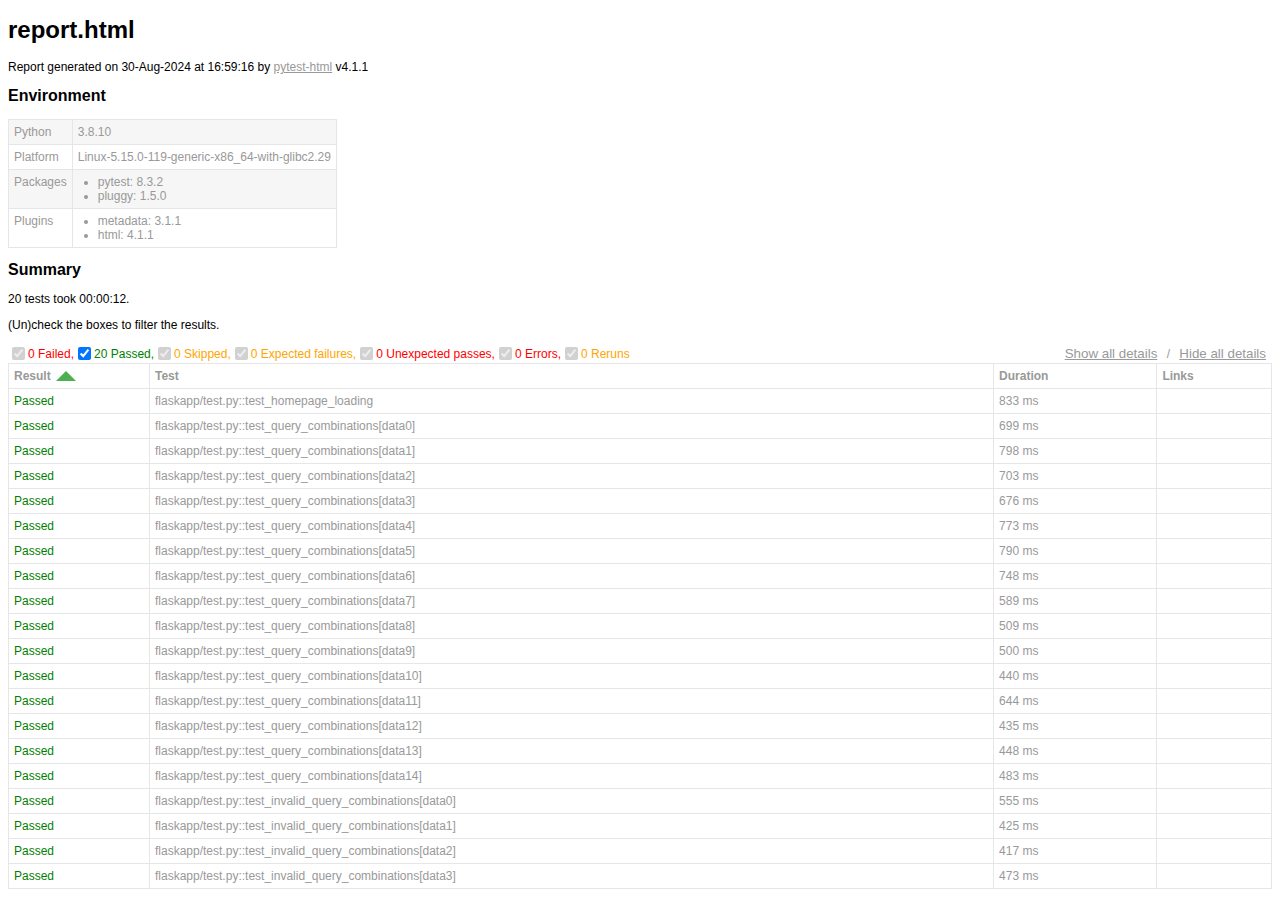
==== commit ba278374: "Trigger Deployment" ====
--- a/report.html
+++ b/report.html
@@ -7,7 +7,7 @@
   </head>
   <body>
     <h1 id="title">report.html</h1>
-    <p>Report generated on 30-Aug-2024 at 16:48:50 by <a href="https://pypi.python.org/pypi/pytest-html">pytest-html</a>
+    <p>Report generated on 30-Aug-2024 at 16:59:16 by <a href="https://pypi.python.org/pypi/pytest-html">pytest-html</a>
         v4.1.1</p>
     <div id="environment-header">
       <h2>Environment</h2>
@@ -61,7 +61,7 @@
         <h2>Summary</h2>
         <div class="additional-summary prefix">
         </div>
-        <p class="run-count">11 tests took 00:01:28.</p>
+        <p class="run-count">20 tests took 00:00:12.</p>
         <p class="filter">(Un)check the boxes to filter the results.</p>
         <div class="summary__reload">
           <div class="summary__reload__button hidden" onclick="location.reload()">
@@ -71,10 +71,10 @@
         <div class="summary__spacer"></div>
         <div class="controls">
           <div class="filters">
-            <input checked="true" class="filter" name="filter_checkbox" type="checkbox" data-test-result="failed" />
-            <span class="failed">2 Failed,</span>
+            <input checked="true" class="filter" name="filter_checkbox" type="checkbox" data-test-result="failed" disabled/>
+            <span class="failed">0 Failed,</span>
             <input checked="true" class="filter" name="filter_checkbox" type="checkbox" data-test-result="passed" />
-            <span class="passed">9 Passed,</span>
+            <span class="passed">20 Passed,</span>
             <input checked="true" class="filter" name="filter_checkbox" type="checkbox" data-test-result="skipped" disabled/>
             <span class="skipped">0 Skipped,</span>
             <input checked="true" class="filter" name="filter_checkbox" type="checkbox" data-test-result="xfailed" disabled/>
@@ -108,7 +108,7 @@
     </table>
   </body>
   <footer>
-    <div id="data-container" data-jsonblob="{&#34;environment&#34;: {&#34;Python&#34;: &#34;3.8.10&#34;, &#34;Platform&#34;: &#34;Linux-5.15.0-119-generic-x86_64-with-glibc2.29&#34;, &#34;Packages&#34;: {&#34;pytest&#34;: &#34;8.3.2&#34;, &#34;pluggy&#34;: &#34;1.5.0&#34;}, &#34;Plugins&#34;: {&#34;metadata&#34;: &#34;3.1.1&#34;, &#34;html&#34;: &#34;4.1.1&#34;}}, &#34;tests&#34;: {&#34;flaskapp/test.py::test_homepage_loading&#34;: [{&#34;extras&#34;: [], &#34;result&#34;: &#34;Passed&#34;, &#34;testId&#34;: &#34;flaskapp/test.py::test_homepage_loading&#34;, &#34;duration&#34;: &#34;00:00:11&#34;, &#34;resultsTableRow&#34;: [&#34;&lt;td class=\&#34;col-result\&#34;&gt;Passed&lt;/td&gt;&#34;, &#34;&lt;td class=\&#34;col-testId\&#34;&gt;flaskapp/test.py::test_homepage_loading&lt;/td&gt;&#34;, &#34;&lt;td class=\&#34;col-duration\&#34;&gt;00:00:11&lt;/td&gt;&#34;, &#34;&lt;td class=\&#34;col-links\&#34;&gt;&lt;/td&gt;&#34;], &#34;log&#34;: &#34;No log output captured.&#34;}], &#34;flaskapp/test.py::test_query_combinations[data0]&#34;: [{&#34;extras&#34;: [], &#34;result&#34;: &#34;Passed&#34;, &#34;testId&#34;: &#34;flaskapp/test.py::test_query_combinations[data0]&#34;, &#34;duration&#34;: &#34;969 ms&#34;, &#34;resultsTableRow&#34;: [&#34;&lt;td class=\&#34;col-result\&#34;&gt;Passed&lt;/td&gt;&#34;, &#34;&lt;td class=\&#34;col-testId\&#34;&gt;flaskapp/test.py::test_query_combinations[data0]&lt;/td&gt;&#34;, &#34;&lt;td class=\&#34;col-duration\&#34;&gt;969 ms&lt;/td&gt;&#34;, &#34;&lt;td class=\&#34;col-links\&#34;&gt;&lt;/td&gt;&#34;], &#34;log&#34;: &#34;No log output captured.&#34;}], &#34;flaskapp/test.py::test_query_combinations[data1]&#34;: [{&#34;extras&#34;: [], &#34;result&#34;: &#34;Passed&#34;, &#34;testId&#34;: &#34;flaskapp/test.py::test_query_combinations[data1]&#34;, &#34;duration&#34;: &#34;942 ms&#34;, &#34;resultsTableRow&#34;: [&#34;&lt;td class=\&#34;col-result\&#34;&gt;Passed&lt;/td&gt;&#34;, &#34;&lt;td class=\&#34;col-testId\&#34;&gt;flaskapp/test.py::test_query_combinations[data1]&lt;/td&gt;&#34;, &#34;&lt;td class=\&#34;col-duration\&#34;&gt;942 ms&lt;/td&gt;&#34;, &#34;&lt;td class=\&#34;col-links\&#34;&gt;&lt;/td&gt;&#34;], &#34;log&#34;: &#34;No log output captured.&#34;}], &#34;flaskapp/test.py::test_query_combinations[data2]&#34;: [{&#34;extras&#34;: [], &#34;result&#34;: &#34;Passed&#34;, &#34;testId&#34;: &#34;flaskapp/test.py::test_query_combinations[data2]&#34;, &#34;duration&#34;: &#34;620 ms&#34;, &#34;resultsTableRow&#34;: [&#34;&lt;td class=\&#34;col-result\&#34;&gt;Passed&lt;/td&gt;&#34;, &#34;&lt;td class=\&#34;col-testId\&#34;&gt;flaskapp/test.py::test_query_combinations[data2]&lt;/td&gt;&#34;, &#34;&lt;td class=\&#34;col-duration\&#34;&gt;620 ms&lt;/td&gt;&#34;, &#34;&lt;td class=\&#34;col-links\&#34;&gt;&lt;/td&gt;&#34;], &#34;log&#34;: &#34;No log output captured.&#34;}], &#34;flaskapp/test.py::test_query_combinations[data3]&#34;: [{&#34;extras&#34;: [], &#34;result&#34;: &#34;Passed&#34;, &#34;testId&#34;: &#34;flaskapp/test.py::test_query_combinations[data3]&#34;, &#34;duration&#34;: &#34;611 ms&#34;, &#34;resultsTableRow&#34;: [&#34;&lt;td class=\&#34;col-result\&#34;&gt;Passed&lt;/td&gt;&#34;, &#34;&lt;td class=\&#34;col-testId\&#34;&gt;flaskapp/test.py::test_query_combinations[data3]&lt;/td&gt;&#34;, &#34;&lt;td class=\&#34;col-duration\&#34;&gt;611 ms&lt;/td&gt;&#34;, &#34;&lt;td class=\&#34;col-links\&#34;&gt;&lt;/td&gt;&#34;], &#34;log&#34;: &#34;No log output captured.&#34;}], &#34;flaskapp/test.py::test_query_combinations[data4]&#34;: [{&#34;extras&#34;: [], &#34;result&#34;: &#34;Passed&#34;, &#34;testId&#34;: &#34;flaskapp/test.py::test_query_combinations[data4]&#34;, &#34;duration&#34;: &#34;622 ms&#34;, &#34;resultsTableRow&#34;: [&#34;&lt;td class=\&#34;col-result\&#34;&gt;Passed&lt;/td&gt;&#34;, &#34;&lt;td class=\&#34;col-testId\&#34;&gt;flaskapp/test.py::test_query_combinations[data4]&lt;/td&gt;&#34;, &#34;&lt;td class=\&#34;col-duration\&#34;&gt;622 ms&lt;/td&gt;&#34;, &#34;&lt;td class=\&#34;col-links\&#34;&gt;&lt;/td&gt;&#34;], &#34;log&#34;: &#34;No log output captured.&#34;}], &#34;flaskapp/test.py::test_query_combinations[data5]&#34;: [{&#34;extras&#34;: [], &#34;result&#34;: &#34;Passed&#34;, &#34;testId&#34;: &#34;flaskapp/test.py::test_query_combinations[data5]&#34;, &#34;duration&#34;: &#34;615 ms&#34;, &#34;resultsTableRow&#34;: [&#34;&lt;td class=\&#34;col-result\&#34;&gt;Passed&lt;/td&gt;&#34;, &#34;&lt;td class=\&#34;col-testId\&#34;&gt;flaskapp/test.py::test_query_combinations[data5]&lt;/td&gt;&#34;, &#34;&lt;td class=\&#34;col-duration\&#34;&gt;615 ms&lt;/td&gt;&#34;, &#34;&lt;td class=\&#34;col-links\&#34;&gt;&lt;/td&gt;&#34;], &#34;log&#34;: &#34;No log output captured.&#34;}], &#34;flaskapp/test.py::test_query_combinations[data6]&#34;: [{&#34;extras&#34;: [], &#34;result&#34;: &#34;Passed&#34;, &#34;testId&#34;: &#34;flaskapp/test.py::test_query_combinations[data6]&#34;, &#34;duration&#34;: &#34;889 ms&#34;, &#34;resultsTableRow&#34;: [&#34;&lt;td class=\&#34;col-result\&#34;&gt;Passed&lt;/td&gt;&#34;, &#34;&lt;td class=\&#34;col-testId\&#34;&gt;flaskapp/test.py::test_query_combinations[data6]&lt;/td&gt;&#34;, &#34;&lt;td class=\&#34;col-duration\&#34;&gt;889 ms&lt;/td&gt;&#34;, &#34;&lt;td class=\&#34;col-links\&#34;&gt;&lt;/td&gt;&#34;], &#34;log&#34;: &#34;No log output captured.&#34;}], &#34;flaskapp/test.py::test_query_combinations[data7]&#34;: [{&#34;extras&#34;: [], &#34;result&#34;: &#34;Failed&#34;, &#34;testId&#34;: &#34;flaskapp/test.py::test_query_combinations[data7]&#34;, &#34;duration&#34;: &#34;00:00:31&#34;, &#34;resultsTableRow&#34;: [&#34;&lt;td class=\&#34;col-result\&#34;&gt;Failed&lt;/td&gt;&#34;, &#34;&lt;td class=\&#34;col-testId\&#34;&gt;flaskapp/test.py::test_query_combinations[data7]&lt;/td&gt;&#34;, &#34;&lt;td class=\&#34;col-duration\&#34;&gt;00:00:31&lt;/td&gt;&#34;, &#34;&lt;td class=\&#34;col-links\&#34;&gt;&lt;/td&gt;&#34;], &#34;log&#34;: &#34;data = {&amp;#x27;query_type&amp;#x27;: &amp;#x27;user_id&amp;#x27;, &amp;#x27;query_value&amp;#x27;: &amp;#x27;exampleuser&amp;#x27;, &amp;#x27;stats_type&amp;#x27;: &amp;#x27;runtime&amp;#x27;}\n\n    @pytest.mark.parametrize(&amp;quot;data&amp;quot;, test_data)\n    def test_query_combinations(data):\n        response = requests.post(\n            f&amp;quot;{BASE_URL}/&amp;quot;,\n            data={\n                &amp;quot;query_type&amp;quot;: data[&amp;quot;query_type&amp;quot;],\n                &amp;quot;query_value&amp;quot;: data[&amp;quot;query_value&amp;quot;],\n                &amp;quot;stats_type&amp;quot;: data[&amp;quot;stats_type&amp;quot;]\n            }\n        )\n&amp;gt;       assert response.status_code == 200\nE       assert 500 == 200\nE        +  where 500 = &amp;lt;Response [500]&amp;gt;.status_code\n\nflaskapp/test.py:54: AssertionError\n&#34;}], &#34;flaskapp/test.py::test_query_combinations[data8]&#34;: [{&#34;extras&#34;: [], &#34;result&#34;: &#34;Passed&#34;, &#34;testId&#34;: &#34;flaskapp/test.py::test_query_combinations[data8]&#34;, &#34;duration&#34;: &#34;00:00:31&#34;, &#34;resultsTableRow&#34;: [&#34;&lt;td class=\&#34;col-result\&#34;&gt;Passed&lt;/td&gt;&#34;, &#34;&lt;td class=\&#34;col-testId\&#34;&gt;flaskapp/test.py::test_query_combinations[data8]&lt;/td&gt;&#34;, &#34;&lt;td class=\&#34;col-duration\&#34;&gt;00:00:31&lt;/td&gt;&#34;, &#34;&lt;td class=\&#34;col-links\&#34;&gt;&lt;/td&gt;&#34;], &#34;log&#34;: &#34;No log output captured.&#34;}], &#34;flaskapp/test.py::test_query_combinations[data9]&#34;: [{&#34;extras&#34;: [], &#34;result&#34;: &#34;Failed&#34;, &#34;testId&#34;: &#34;flaskapp/test.py::test_query_combinations[data9]&#34;, &#34;duration&#34;: &#34;00:00:10&#34;, &#34;resultsTableRow&#34;: [&#34;&lt;td class=\&#34;col-result\&#34;&gt;Failed&lt;/td&gt;&#34;, &#34;&lt;td class=\&#34;col-testId\&#34;&gt;flaskapp/test.py::test_query_combinations[data9]&lt;/td&gt;&#34;, &#34;&lt;td class=\&#34;col-duration\&#34;&gt;00:00:10&lt;/td&gt;&#34;, &#34;&lt;td class=\&#34;col-links\&#34;&gt;&lt;/td&gt;&#34;], &#34;log&#34;: &#34;self = &amp;lt;urllib3.connection.VerifiedHTTPSConnection object at 0x7fae8c844d00&amp;gt;\n\n    def _new_conn(self):\n        &amp;quot;&amp;quot;&amp;quot; Establish a socket connection and set nodelay settings on it.\n    \n        :return: New socket connection.\n        &amp;quot;&amp;quot;&amp;quot;\n        extra_kw = {}\n        if self.source_address:\n            extra_kw[&amp;quot;source_address&amp;quot;] = self.source_address\n    \n        if self.socket_options:\n            extra_kw[&amp;quot;socket_options&amp;quot;] = self.socket_options\n    \n        try:\n&amp;gt;           conn = connection.create_connection(\n                (self._dns_host, self.port), self.timeout, **extra_kw\n            )\n\n/usr/lib/python3/dist-packages/urllib3/connection.py:159: \n_ _ _ _ _ _ _ _ _ _ _ _ _ _ _ _ _ _ _ _ _ _ _ _ _ _ _ _ _ _ _ _ _ _ _ _ _ _ _ _ _ _ _ _ _ _ _ _ _ _ _ _ _ _ _ _ _ _ _ _ _ _ _\n/usr/lib/python3/dist-packages/urllib3/util/connection.py:61: in create_connection\n    for res in socket.getaddrinfo(host, port, family, socket.SOCK_STREAM):\n_ _ _ _ _ _ _ _ _ _ _ _ _ _ _ _ _ _ _ _ _ _ _ _ _ _ _ _ _ _ _ _ _ _ _ _ _ _ _ _ _ _ _ _ _ _ _ _ _ _ _ _ _ _ _ _ _ _ _ _ _ _ _\n\nhost = &amp;#x27;9ac2-203-99-184-187.ngrok-free.app&amp;#x27;, port = 443, family = &amp;lt;AddressFamily.AF_UNSPEC: 0&amp;gt;\ntype = &amp;lt;SocketKind.SOCK_STREAM: 1&amp;gt;, proto = 0, flags = 0\n\n    def getaddrinfo(host, port, family=0, type=0, proto=0, flags=0):\n        &amp;quot;&amp;quot;&amp;quot;Resolve host and port into list of address info entries.\n    \n        Translate the host/port argument into a sequence of 5-tuples that contain\n        all the necessary arguments for creating a socket connected to that service.\n        host is a domain name, a string representation of an IPv4/v6 address or\n        None. port is a string service name such as &amp;#x27;http&amp;#x27;, a numeric port number or\n        None. By passing None as the value of host and port, you can pass NULL to\n        the underlying C API.\n    \n        The family, type and proto arguments can be optionally specified in order to\n        narrow the list of addresses returned. Passing zero as a value for each of\n        these arguments selects the full range of results.\n        &amp;quot;&amp;quot;&amp;quot;\n        # We override this function since we want to translate the numeric family\n        # and socket type values to enum constants.\n        addrlist = []\n&amp;gt;       for res in _socket.getaddrinfo(host, port, family, type, proto, flags):\nE       socket.gaierror: [Errno -3] Temporary failure in name resolution\n\n/usr/lib/python3.8/socket.py:918: gaierror\n\nDuring handling of the above exception, another exception occurred:\n\nself = &amp;lt;urllib3.connectionpool.HTTPSConnectionPool object at 0x7fae8c8448b0&amp;gt;, method = &amp;#x27;POST&amp;#x27;, url = &amp;#x27;/&amp;#x27;\nbody = &amp;#x27;query_type=user_id&amp;amp;query_value=exampleuser&amp;amp;stats_type=geometric&amp;#x27;\nheaders = {&amp;#x27;User-Agent&amp;#x27;: &amp;#x27;python-requests/2.22.0&amp;#x27;, &amp;#x27;Accept-Encoding&amp;#x27;: &amp;#x27;gzip, deflate&amp;#x27;, &amp;#x27;Accept&amp;#x27;: &amp;#x27;*/*&amp;#x27;, &amp;#x27;Connection&amp;#x27;: &amp;#x27;keep-alive&amp;#x27;, &amp;#x27;Content-Length&amp;#x27;: &amp;#x27;63&amp;#x27;, &amp;#x27;Content-Type&amp;#x27;: &amp;#x27;application/x-www-form-urlencoded&amp;#x27;}\nretries = Retry(total=0, connect=None, read=False, redirect=None, status=None), redirect = False, assert_same_host = False\ntimeout = &amp;lt;urllib3.util.timeout.Timeout object at 0x7fae8c844850&amp;gt;, pool_timeout = None, release_conn = False, chunked = False\nbody_pos = None, response_kw = {&amp;#x27;decode_content&amp;#x27;: False, &amp;#x27;preload_content&amp;#x27;: False}, conn = None, release_this_conn = True\nerr = None, clean_exit = False, timeout_obj = &amp;lt;urllib3.util.timeout.Timeout object at 0x7fae8c844a00&amp;gt;\nis_new_proxy_conn = False\n\n    def urlopen(\n        self,\n        method,\n        url,\n        body=None,\n        headers=None,\n        retries=None,\n        redirect=True,\n        assert_same_host=True,\n        timeout=_Default,\n        pool_timeout=None,\n        release_conn=None,\n        chunked=False,\n        body_pos=None,\n        **response_kw\n    ):\n        &amp;quot;&amp;quot;&amp;quot;\n        Get a connection from the pool and perform an HTTP request. This is the\n        lowest level call for making a request, so you&amp;#x27;ll need to specify all\n        the raw details.\n    \n        .. note::\n    \n           More commonly, it&amp;#x27;s appropriate to use a convenience method provided\n           by :class:`.RequestMethods`, such as :meth:`request`.\n    \n        .. note::\n    \n           `release_conn` will only behave as expected if\n           `preload_content=False` because we want to make\n           `preload_content=False` the default behaviour someday soon without\n           breaking backwards compatibility.\n    \n        :param method:\n            HTTP request method (such as GET, POST, PUT, etc.)\n    \n        :param body:\n            Data to send in the request body (useful for creating\n            POST requests, see HTTPConnectionPool.post_url for\n            more convenience).\n    \n        :param headers:\n            Dictionary of custom headers to send, such as User-Agent,\n            If-None-Match, etc. If None, pool headers are used. If provided,\n            these headers completely replace any pool-specific headers.\n    \n        :param retries:\n            Configure the number of retries to allow before raising a\n            :class:`~urllib3.exceptions.MaxRetryError` exception.\n    \n            Pass ``None`` to retry until you receive a response. Pass a\n            :class:`~urllib3.util.retry.Retry` object for fine-grained control\n            over different types of retries.\n            Pass an integer number to retry connection errors that many times,\n            but no other types of errors. Pass zero to never retry.\n    \n            If ``False``, then retries are disabled and any exception is raised\n            immediately. Also, instead of raising a MaxRetryError on redirects,\n            the redirect response will be returned.\n    \n        :type retries: :class:`~urllib3.util.retry.Retry`, False, or an int.\n    \n        :param redirect:\n            If True, automatically handle redirects (status codes 301, 302,\n            303, 307, 308). Each redirect counts as a retry. Disabling retries\n            will disable redirect, too.\n    \n        :param assert_same_host:\n            If ``True``, will make sure that the host of the pool requests is\n            consistent else will raise HostChangedError. When False, you can\n            use the pool on an HTTP proxy and request foreign hosts.\n    \n        :param timeout:\n            If specified, overrides the default timeout for this one\n            request. It may be a float (in seconds) or an instance of\n            :class:`urllib3.util.Timeout`.\n    \n        :param pool_timeout:\n            If set and the pool is set to block=True, then this method will\n            block for ``pool_timeout`` seconds and raise EmptyPoolError if no\n            connection is available within the time period.\n    \n        :param release_conn:\n            If False, then the urlopen call will not release the connection\n            back into the pool once a response is received (but will release if\n            you read the entire contents of the response such as when\n            `preload_content=True`). This is useful if you&amp;#x27;re not preloading\n            the response&amp;#x27;s content immediately. You will need to call\n            ``r.release_conn()`` on the response ``r`` to return the connection\n            back into the pool. If None, it takes the value of\n            ``response_kw.get(&amp;#x27;preload_content&amp;#x27;, True)``.\n    \n        :param chunked:\n            If True, urllib3 will send the body using chunked transfer\n            encoding. Otherwise, urllib3 will send the body using the standard\n            content-length form. Defaults to False.\n    \n        :param int body_pos:\n            Position to seek to in file-like body in the event of a retry or\n            redirect. Typically this won&amp;#x27;t need to be set because urllib3 will\n            auto-populate the value when needed.\n    \n        :param \\\\**response_kw:\n            Additional parameters are passed to\n            :meth:`urllib3.response.HTTPResponse.from_httplib`\n        &amp;quot;&amp;quot;&amp;quot;\n        if headers is None:\n            headers = self.headers\n    \n        if not isinstance(retries, Retry):\n            retries = Retry.from_int(retries, redirect=redirect, default=self.retries)\n    \n        if release_conn is None:\n            release_conn = response_kw.get(&amp;quot;preload_content&amp;quot;, True)\n    \n        # Check host\n        if assert_same_host and not self.is_same_host(url):\n            raise HostChangedError(self, url, retries)\n    \n        # Ensure that the URL we&amp;#x27;re connecting to is properly encoded\n        if url.startswith(&amp;quot;/&amp;quot;):\n            url = six.ensure_str(_encode_target(url))\n        else:\n            url = six.ensure_str(parse_url(url).url)\n    \n        conn = None\n    \n        # Track whether `conn` needs to be released before\n        # returning/raising/recursing. Update this variable if necessary, and\n        # leave `release_conn` constant throughout the function. That way, if\n        # the function recurses, the original value of `release_conn` will be\n        # passed down into the recursive call, and its value will be respected.\n        #\n        # See issue #651 [1] for details.\n        #\n        # [1] &amp;lt;https://github.com/urllib3/urllib3/issues/651&amp;gt;\n        release_this_conn = release_conn\n    \n        # Merge the proxy headers. Only do this in HTTP. We have to copy the\n        # headers dict so we can safely change it without those changes being\n        # reflected in anyone else&amp;#x27;s copy.\n        if self.scheme == &amp;quot;http&amp;quot;:\n            headers = headers.copy()\n            headers.update(self.proxy_headers)\n    \n        # Must keep the exception bound to a separate variable or else Python 3\n        # complains about UnboundLocalError.\n        err = None\n    \n        # Keep track of whether we cleanly exited the except block. This\n        # ensures we do proper cleanup in finally.\n        clean_exit = False\n    \n        # Rewind body position, if needed. Record current position\n        # for future rewinds in the event of a redirect/retry.\n        body_pos = set_file_position(body, body_pos)\n    \n        try:\n            # Request a connection from the queue.\n            timeout_obj = self._get_timeout(timeout)\n            conn = self._get_conn(timeout=pool_timeout)\n    \n            conn.timeout = timeout_obj.connect_timeout\n    \n            is_new_proxy_conn = self.proxy is not None and not getattr(\n                conn, &amp;quot;sock&amp;quot;, None\n            )\n            if is_new_proxy_conn:\n                self._prepare_proxy(conn)\n    \n            # Make the request on the httplib connection object.\n&amp;gt;           httplib_response = self._make_request(\n                conn,\n                method,\n                url,\n                timeout=timeout_obj,\n                body=body,\n                headers=headers,\n                chunked=chunked,\n            )\n\n/usr/lib/python3/dist-packages/urllib3/connectionpool.py:666: \n_ _ _ _ _ _ _ _ _ _ _ _ _ _ _ _ _ _ _ _ _ _ _ _ _ _ _ _ _ _ _ _ _ _ _ _ _ _ _ _ _ _ _ _ _ _ _ _ _ _ _ _ _ _ _ _ _ _ _ _ _ _ _\n/usr/lib/python3/dist-packages/urllib3/connectionpool.py:377: in _make_request\n    self._validate_conn(conn)\n/usr/lib/python3/dist-packages/urllib3/connectionpool.py:1001: in _validate_conn\n    conn.connect()\n/usr/lib/python3/dist-packages/urllib3/connection.py:314: in connect\n    conn = self._new_conn()\n_ _ _ _ _ _ _ _ _ _ _ _ _ _ _ _ _ _ _ _ _ _ _ _ _ _ _ _ _ _ _ _ _ _ _ _ _ _ _ _ _ _ _ _ _ _ _ _ _ _ _ _ _ _ _ _ _ _ _ _ _ _ _\n\nself = &amp;lt;urllib3.connection.VerifiedHTTPSConnection object at 0x7fae8c844d00&amp;gt;\n\n    def _new_conn(self):\n        &amp;quot;&amp;quot;&amp;quot; Establish a socket connection and set nodelay settings on it.\n    \n        :return: New socket connection.\n        &amp;quot;&amp;quot;&amp;quot;\n        extra_kw = {}\n        if self.source_address:\n            extra_kw[&amp;quot;source_address&amp;quot;] = self.source_address\n    \n        if self.socket_options:\n            extra_kw[&amp;quot;socket_options&amp;quot;] = self.socket_options\n    \n        try:\n            conn = connection.create_connection(\n                (self._dns_host, self.port), self.timeout, **extra_kw\n            )\n    \n        except SocketTimeout:\n            raise ConnectTimeoutError(\n                self,\n                &amp;quot;Connection to %s timed out. (connect timeout=%s)&amp;quot;\n                % (self.host, self.timeout),\n            )\n    \n        except SocketError as e:\n&amp;gt;           raise NewConnectionError(\n                self, &amp;quot;Failed to establish a new connection: %s&amp;quot; % e\n            )\nE           urllib3.exceptions.NewConnectionError: &amp;lt;urllib3.connection.VerifiedHTTPSConnection object at 0x7fae8c844d00&amp;gt;: Failed to establish a new connection: [Errno -3] Temporary failure in name resolution\n\n/usr/lib/python3/dist-packages/urllib3/connection.py:171: NewConnectionError\n\nDuring handling of the above exception, another exception occurred:\n\nself = &amp;lt;requests.adapters.HTTPAdapter object at 0x7fae8c844b20&amp;gt;, request = &amp;lt;PreparedRequest [POST]&amp;gt;, stream = False\ntimeout = &amp;lt;urllib3.util.timeout.Timeout object at 0x7fae8c844850&amp;gt;, verify = True, cert = None, proxies = OrderedDict()\n\n    def send(self, request, stream=False, timeout=None, verify=True, cert=None, proxies=None):\n        &amp;quot;&amp;quot;&amp;quot;Sends PreparedRequest object. Returns Response object.\n    \n        :param request: The :class:`PreparedRequest &amp;lt;PreparedRequest&amp;gt;` being sent.\n        :param stream: (optional) Whether to stream the request content.\n        :param timeout: (optional) How long to wait for the server to send\n            data before giving up, as a float, or a :ref:`(connect timeout,\n            read timeout) &amp;lt;timeouts&amp;gt;` tuple.\n        :type timeout: float or tuple or urllib3 Timeout object\n        :param verify: (optional) Either a boolean, in which case it controls whether\n            we verify the server&amp;#x27;s TLS certificate, or a string, in which case it\n            must be a path to a CA bundle to use\n        :param cert: (optional) Any user-provided SSL certificate to be trusted.\n        :param proxies: (optional) The proxies dictionary to apply to the request.\n        :rtype: requests.Response\n        &amp;quot;&amp;quot;&amp;quot;\n    \n        try:\n            conn = self.get_connection(request.url, proxies)\n        except LocationValueError as e:\n            raise InvalidURL(e, request=request)\n    \n        self.cert_verify(conn, request.url, verify, cert)\n        url = self.request_url(request, proxies)\n        self.add_headers(request, stream=stream, timeout=timeout, verify=verify, cert=cert, proxies=proxies)\n    \n        chunked = not (request.body is None or &amp;#x27;Content-Length&amp;#x27; in request.headers)\n    \n        if isinstance(timeout, tuple):\n            try:\n                connect, read = timeout\n                timeout = TimeoutSauce(connect=connect, read=read)\n            except ValueError as e:\n                # this may raise a string formatting error.\n                err = (&amp;quot;Invalid timeout {}. Pass a (connect, read) &amp;quot;\n                       &amp;quot;timeout tuple, or a single float to set &amp;quot;\n                       &amp;quot;both timeouts to the same value&amp;quot;.format(timeout))\n                raise ValueError(err)\n        elif isinstance(timeout, TimeoutSauce):\n            pass\n        else:\n            timeout = TimeoutSauce(connect=timeout, read=timeout)\n    \n        try:\n            if not chunked:\n&amp;gt;               resp = conn.urlopen(\n                    method=request.method,\n                    url=url,\n                    body=request.body,\n                    headers=request.headers,\n                    redirect=False,\n                    assert_same_host=False,\n                    preload_content=False,\n                    decode_content=False,\n                    retries=self.max_retries,\n                    timeout=timeout\n                )\n\n/usr/lib/python3/dist-packages/requests/adapters.py:439: \n_ _ _ _ _ _ _ _ _ _ _ _ _ _ _ _ _ _ _ _ _ _ _ _ _ _ _ _ _ _ _ _ _ _ _ _ _ _ _ _ _ _ _ _ _ _ _ _ _ _ _ _ _ _ _ _ _ _ _ _ _ _ _\n/usr/lib/python3/dist-packages/urllib3/connectionpool.py:720: in urlopen\n    retries = retries.increment(\n_ _ _ _ _ _ _ _ _ _ _ _ _ _ _ _ _ _ _ _ _ _ _ _ _ _ _ _ _ _ _ _ _ _ _ _ _ _ _ _ _ _ _ _ _ _ _ _ _ _ _ _ _ _ _ _ _ _ _ _ _ _ _\n\nself = Retry(total=0, connect=None, read=False, redirect=None, status=None), method = &amp;#x27;POST&amp;#x27;, url = &amp;#x27;/&amp;#x27;, response = None\nerror = NewConnectionError(&amp;#x27;&amp;lt;urllib3.connection.VerifiedHTTPSConnection object at 0x7fae8c844d00&amp;gt;: Failed to establish a new connection: [Errno -3] Temporary failure in name resolution&amp;#x27;)\n_pool = &amp;lt;urllib3.connectionpool.HTTPSConnectionPool object at 0x7fae8c8448b0&amp;gt;\n_stacktrace = &amp;lt;traceback object at 0x7fae8c7f3e00&amp;gt;\n\n    def increment(\n        self,\n        method=None,\n        url=None,\n        response=None,\n        error=None,\n        _pool=None,\n        _stacktrace=None,\n    ):\n        &amp;quot;&amp;quot;&amp;quot; Return a new Retry object with incremented retry counters.\n    \n        :param response: A response object, or None, if the server did not\n            return a response.\n        :type response: :class:`~urllib3.response.HTTPResponse`\n        :param Exception error: An error encountered during the request, or\n            None if the response was received successfully.\n    \n        :return: A new ``Retry`` object.\n        &amp;quot;&amp;quot;&amp;quot;\n        if self.total is False and error:\n            # Disabled, indicate to re-raise the error.\n            raise six.reraise(type(error), error, _stacktrace)\n    \n        total = self.total\n        if total is not None:\n            total -= 1\n    \n        connect = self.connect\n        read = self.read\n        redirect = self.redirect\n        status_count = self.status\n        cause = &amp;quot;unknown&amp;quot;\n        status = None\n        redirect_location = None\n    \n        if error and self._is_connection_error(error):\n            # Connect retry?\n            if connect is False:\n                raise six.reraise(type(error), error, _stacktrace)\n            elif connect is not None:\n                connect -= 1\n    \n        elif error and self._is_read_error(error):\n            # Read retry?\n            if read is False or not self._is_method_retryable(method):\n                raise six.reraise(type(error), error, _stacktrace)\n            elif read is not None:\n                read -= 1\n    \n        elif response and response.get_redirect_location():\n            # Redirect retry?\n            if redirect is not None:\n                redirect -= 1\n            cause = &amp;quot;too many redirects&amp;quot;\n            redirect_location = response.get_redirect_location()\n            status = response.status\n    \n        else:\n            # Incrementing because of a server error like a 500 in\n            # status_forcelist and a the given method is in the whitelist\n            cause = ResponseError.GENERIC_ERROR\n            if response and response.status:\n                if status_count is not None:\n                    status_count -= 1\n                cause = ResponseError.SPECIFIC_ERROR.format(status_code=response.status)\n                status = response.status\n    \n        history = self.history + (\n            RequestHistory(method, url, error, status, redirect_location),\n        )\n    \n        new_retry = self.new(\n            total=total,\n            connect=connect,\n            read=read,\n            redirect=redirect,\n            status=status_count,\n            history=history,\n        )\n    \n        if new_retry.is_exhausted():\n&amp;gt;           raise MaxRetryError(_pool, url, error or ResponseError(cause))\nE           urllib3.exceptions.MaxRetryError: HTTPSConnectionPool(host=&amp;#x27;9ac2-203-99-184-187.ngrok-free.app&amp;#x27;, port=443): Max retries exceeded with url: / (Caused by NewConnectionError(&amp;#x27;&amp;lt;urllib3.connection.VerifiedHTTPSConnection object at 0x7fae8c844d00&amp;gt;: Failed to establish a new connection: [Errno -3] Temporary failure in name resolution&amp;#x27;))\n\n/usr/lib/python3/dist-packages/urllib3/util/retry.py:436: MaxRetryError\n\nDuring handling of the above exception, another exception occurred:\n\ndata = {&amp;#x27;query_type&amp;#x27;: &amp;#x27;user_id&amp;#x27;, &amp;#x27;query_value&amp;#x27;: &amp;#x27;exampleuser&amp;#x27;, &amp;#x27;stats_type&amp;#x27;: &amp;#x27;geometric&amp;#x27;}\n\n    @pytest.mark.parametrize(&amp;quot;data&amp;quot;, test_data)\n    def test_query_combinations(data):\n&amp;gt;       response = requests.post(\n            f&amp;quot;{BASE_URL}/&amp;quot;,\n            data={\n                &amp;quot;query_type&amp;quot;: data[&amp;quot;query_type&amp;quot;],\n                &amp;quot;query_value&amp;quot;: data[&amp;quot;query_value&amp;quot;],\n                &amp;quot;stats_type&amp;quot;: data[&amp;quot;stats_type&amp;quot;]\n            }\n        )\n\nflaskapp/test.py:46: \n_ _ _ _ _ _ _ _ _ _ _ _ _ _ _ _ _ _ _ _ _ _ _ _ _ _ _ _ _ _ _ _ _ _ _ _ _ _ _ _ _ _ _ _ _ _ _ _ _ _ _ _ _ _ _ _ _ _ _ _ _ _ _\n/usr/lib/python3/dist-packages/requests/api.py:116: in post\n    return request(&amp;#x27;post&amp;#x27;, url, data=data, json=json, **kwargs)\n/usr/lib/python3/dist-packages/requests/api.py:60: in request\n    return session.request(method=method, url=url, **kwargs)\n/usr/lib/python3/dist-packages/requests/sessions.py:535: in request\n    resp = self.send(prep, **send_kwargs)\n/usr/lib/python3/dist-packages/requests/sessions.py:648: in send\n    r = adapter.send(request, **kwargs)\n_ _ _ _ _ _ _ _ _ _ _ _ _ _ _ _ _ _ _ _ _ _ _ _ _ _ _ _ _ _ _ _ _ _ _ _ _ _ _ _ _ _ _ _ _ _ _ _ _ _ _ _ _ _ _ _ _ _ _ _ _ _ _\n\nself = &amp;lt;requests.adapters.HTTPAdapter object at 0x7fae8c844b20&amp;gt;, request = &amp;lt;PreparedRequest [POST]&amp;gt;, stream = False\ntimeout = &amp;lt;urllib3.util.timeout.Timeout object at 0x7fae8c844850&amp;gt;, verify = True, cert = None, proxies = OrderedDict()\n\n    def send(self, request, stream=False, timeout=None, verify=True, cert=None, proxies=None):\n        &amp;quot;&amp;quot;&amp;quot;Sends PreparedRequest object. Returns Response object.\n    \n        :param request: The :class:`PreparedRequest &amp;lt;PreparedRequest&amp;gt;` being sent.\n        :param stream: (optional) Whether to stream the request content.\n        :param timeout: (optional) How long to wait for the server to send\n            data before giving up, as a float, or a :ref:`(connect timeout,\n            read timeout) &amp;lt;timeouts&amp;gt;` tuple.\n        :type timeout: float or tuple or urllib3 Timeout object\n        :param verify: (optional) Either a boolean, in which case it controls whether\n            we verify the server&amp;#x27;s TLS certificate, or a string, in which case it\n            must be a path to a CA bundle to use\n        :param cert: (optional) Any user-provided SSL certificate to be trusted.\n        :param proxies: (optional) The proxies dictionary to apply to the request.\n        :rtype: requests.Response\n        &amp;quot;&amp;quot;&amp;quot;\n    \n        try:\n            conn = self.get_connection(request.url, proxies)\n        except LocationValueError as e:\n            raise InvalidURL(e, request=request)\n    \n        self.cert_verify(conn, request.url, verify, cert)\n        url = self.request_url(request, proxies)\n        self.add_headers(request, stream=stream, timeout=timeout, verify=verify, cert=cert, proxies=proxies)\n    \n        chunked = not (request.body is None or &amp;#x27;Content-Length&amp;#x27; in request.headers)\n    \n        if isinstance(timeout, tuple):\n            try:\n                connect, read = timeout\n                timeout = TimeoutSauce(connect=connect, read=read)\n            except ValueError as e:\n                # this may raise a string formatting error.\n                err = (&amp;quot;Invalid timeout {}. Pass a (connect, read) &amp;quot;\n                       &amp;quot;timeout tuple, or a single float to set &amp;quot;\n                       &amp;quot;both timeouts to the same value&amp;quot;.format(timeout))\n                raise ValueError(err)\n        elif isinstance(timeout, TimeoutSauce):\n            pass\n        else:\n            timeout = TimeoutSauce(connect=timeout, read=timeout)\n    \n        try:\n            if not chunked:\n                resp = conn.urlopen(\n                    method=request.method,\n                    url=url,\n                    body=request.body,\n                    headers=request.headers,\n                    redirect=False,\n                    assert_same_host=False,\n                    preload_content=False,\n                    decode_content=False,\n                    retries=self.max_retries,\n                    timeout=timeout\n                )\n    \n            # Send the request.\n            else:\n                if hasattr(conn, &amp;#x27;proxy_pool&amp;#x27;):\n                    conn = conn.proxy_pool\n    \n                low_conn = conn._get_conn(timeout=DEFAULT_POOL_TIMEOUT)\n    \n                try:\n                    low_conn.putrequest(request.method,\n                                        url,\n                                        skip_accept_encoding=True)\n    \n                    for header, value in request.headers.items():\n                        low_conn.putheader(header, value)\n    \n                    low_conn.endheaders()\n    \n                    for i in request.body:\n                        low_conn.send(hex(len(i))[2:].encode(&amp;#x27;utf-8&amp;#x27;))\n                        low_conn.send(b&amp;#x27;\\r\\n&amp;#x27;)\n                        low_conn.send(i)\n                        low_conn.send(b&amp;#x27;\\r\\n&amp;#x27;)\n                    low_conn.send(b&amp;#x27;0\\r\\n\\r\\n&amp;#x27;)\n    \n                    # Receive the response from the server\n                    try:\n                        # For Python 2.7, use buffering of HTTP responses\n                        r = low_conn.getresponse(buffering=True)\n                    except TypeError:\n                        # For compatibility with Python 3.3+\n                        r = low_conn.getresponse()\n    \n                    resp = HTTPResponse.from_httplib(\n                        r,\n                        pool=conn,\n                        connection=low_conn,\n                        preload_content=False,\n                        decode_content=False\n                    )\n                except:\n                    # If we hit any problems here, clean up the connection.\n                    # Then, reraise so that we can handle the actual exception.\n                    low_conn.close()\n                    raise\n    \n        except (ProtocolError, socket.error) as err:\n            raise ConnectionError(err, request=request)\n    \n        except MaxRetryError as e:\n            if isinstance(e.reason, ConnectTimeoutError):\n                # TODO: Remove this in 3.0.0: see #2811\n                if not isinstance(e.reason, NewConnectionError):\n                    raise ConnectTimeout(e, request=request)\n    \n            if isinstance(e.reason, ResponseError):\n                raise RetryError(e, request=request)\n    \n            if isinstance(e.reason, _ProxyError):\n                raise ProxyError(e, request=request)\n    \n            if isinstance(e.reason, _SSLError):\n                # This branch is for urllib3 v1.22 and later.\n                raise SSLError(e, request=request)\n    \n&amp;gt;           raise ConnectionError(e, request=request)\nE           requests.exceptions.ConnectionError: HTTPSConnectionPool(host=&amp;#x27;9ac2-203-99-184-187.ngrok-free.app&amp;#x27;, port=443): Max retries exceeded with url: / (Caused by NewConnectionError(&amp;#x27;&amp;lt;urllib3.connection.VerifiedHTTPSConnection object at 0x7fae8c844d00&amp;gt;: Failed to establish a new connection: [Errno -3] Temporary failure in name resolution&amp;#x27;))\n\n/usr/lib/python3/dist-packages/requests/adapters.py:516: ConnectionError\n&#34;}]}, &#34;renderCollapsed&#34;: [&#34;passed&#34;], &#34;initialSort&#34;: &#34;result&#34;, &#34;title&#34;: &#34;report.html&#34;}"></div>
+    <div id="data-container" data-jsonblob="{&#34;environment&#34;: {&#34;Python&#34;: &#34;3.8.10&#34;, &#34;Platform&#34;: &#34;Linux-5.15.0-119-generic-x86_64-with-glibc2.29&#34;, &#34;Packages&#34;: {&#34;pytest&#34;: &#34;8.3.2&#34;, &#34;pluggy&#34;: &#34;1.5.0&#34;}, &#34;Plugins&#34;: {&#34;metadata&#34;: &#34;3.1.1&#34;, &#34;html&#34;: &#34;4.1.1&#34;}}, &#34;tests&#34;: {&#34;flaskapp/test.py::test_homepage_loading&#34;: [{&#34;extras&#34;: [], &#34;result&#34;: &#34;Passed&#34;, &#34;testId&#34;: &#34;flaskapp/test.py::test_homepage_loading&#34;, &#34;duration&#34;: &#34;833 ms&#34;, &#34;resultsTableRow&#34;: [&#34;&lt;td class=\&#34;col-result\&#34;&gt;Passed&lt;/td&gt;&#34;, &#34;&lt;td class=\&#34;col-testId\&#34;&gt;flaskapp/test.py::test_homepage_loading&lt;/td&gt;&#34;, &#34;&lt;td class=\&#34;col-duration\&#34;&gt;833 ms&lt;/td&gt;&#34;, &#34;&lt;td class=\&#34;col-links\&#34;&gt;&lt;/td&gt;&#34;], &#34;log&#34;: &#34;No log output captured.&#34;}], &#34;flaskapp/test.py::test_query_combinations[data0]&#34;: [{&#34;extras&#34;: [], &#34;result&#34;: &#34;Passed&#34;, &#34;testId&#34;: &#34;flaskapp/test.py::test_query_combinations[data0]&#34;, &#34;duration&#34;: &#34;699 ms&#34;, &#34;resultsTableRow&#34;: [&#34;&lt;td class=\&#34;col-result\&#34;&gt;Passed&lt;/td&gt;&#34;, &#34;&lt;td class=\&#34;col-testId\&#34;&gt;flaskapp/test.py::test_query_combinations[data0]&lt;/td&gt;&#34;, &#34;&lt;td class=\&#34;col-duration\&#34;&gt;699 ms&lt;/td&gt;&#34;, &#34;&lt;td class=\&#34;col-links\&#34;&gt;&lt;/td&gt;&#34;], &#34;log&#34;: &#34;No log output captured.&#34;}], &#34;flaskapp/test.py::test_query_combinations[data1]&#34;: [{&#34;extras&#34;: [], &#34;result&#34;: &#34;Passed&#34;, &#34;testId&#34;: &#34;flaskapp/test.py::test_query_combinations[data1]&#34;, &#34;duration&#34;: &#34;798 ms&#34;, &#34;resultsTableRow&#34;: [&#34;&lt;td class=\&#34;col-result\&#34;&gt;Passed&lt;/td&gt;&#34;, &#34;&lt;td class=\&#34;col-testId\&#34;&gt;flaskapp/test.py::test_query_combinations[data1]&lt;/td&gt;&#34;, &#34;&lt;td class=\&#34;col-duration\&#34;&gt;798 ms&lt;/td&gt;&#34;, &#34;&lt;td class=\&#34;col-links\&#34;&gt;&lt;/td&gt;&#34;], &#34;log&#34;: &#34;No log output captured.&#34;}], &#34;flaskapp/test.py::test_query_combinations[data2]&#34;: [{&#34;extras&#34;: [], &#34;result&#34;: &#34;Passed&#34;, &#34;testId&#34;: &#34;flaskapp/test.py::test_query_combinations[data2]&#34;, &#34;duration&#34;: &#34;703 ms&#34;, &#34;resultsTableRow&#34;: [&#34;&lt;td class=\&#34;col-result\&#34;&gt;Passed&lt;/td&gt;&#34;, &#34;&lt;td class=\&#34;col-testId\&#34;&gt;flaskapp/test.py::test_query_combinations[data2]&lt;/td&gt;&#34;, &#34;&lt;td class=\&#34;col-duration\&#34;&gt;703 ms&lt;/td&gt;&#34;, &#34;&lt;td class=\&#34;col-links\&#34;&gt;&lt;/td&gt;&#34;], &#34;log&#34;: &#34;No log output captured.&#34;}], &#34;flaskapp/test.py::test_query_combinations[data3]&#34;: [{&#34;extras&#34;: [], &#34;result&#34;: &#34;Passed&#34;, &#34;testId&#34;: &#34;flaskapp/test.py::test_query_combinations[data3]&#34;, &#34;duration&#34;: &#34;676 ms&#34;, &#34;resultsTableRow&#34;: [&#34;&lt;td class=\&#34;col-result\&#34;&gt;Passed&lt;/td&gt;&#34;, &#34;&lt;td class=\&#34;col-testId\&#34;&gt;flaskapp/test.py::test_query_combinations[data3]&lt;/td&gt;&#34;, &#34;&lt;td class=\&#34;col-duration\&#34;&gt;676 ms&lt;/td&gt;&#34;, &#34;&lt;td class=\&#34;col-links\&#34;&gt;&lt;/td&gt;&#34;], &#34;log&#34;: &#34;No log output captured.&#34;}], &#34;flaskapp/test.py::test_query_combinations[data4]&#34;: [{&#34;extras&#34;: [], &#34;result&#34;: &#34;Passed&#34;, &#34;testId&#34;: &#34;flaskapp/test.py::test_query_combinations[data4]&#34;, &#34;duration&#34;: &#34;773 ms&#34;, &#34;resultsTableRow&#34;: [&#34;&lt;td class=\&#34;col-result\&#34;&gt;Passed&lt;/td&gt;&#34;, &#34;&lt;td class=\&#34;col-testId\&#34;&gt;flaskapp/test.py::test_query_combinations[data4]&lt;/td&gt;&#34;, &#34;&lt;td class=\&#34;col-duration\&#34;&gt;773 ms&lt;/td&gt;&#34;, &#34;&lt;td class=\&#34;col-links\&#34;&gt;&lt;/td&gt;&#34;], &#34;log&#34;: &#34;No log output captured.&#34;}], &#34;flaskapp/test.py::test_query_combinations[data5]&#34;: [{&#34;extras&#34;: [], &#34;result&#34;: &#34;Passed&#34;, &#34;testId&#34;: &#34;flaskapp/test.py::test_query_combinations[data5]&#34;, &#34;duration&#34;: &#34;790 ms&#34;, &#34;resultsTableRow&#34;: [&#34;&lt;td class=\&#34;col-result\&#34;&gt;Passed&lt;/td&gt;&#34;, &#34;&lt;td class=\&#34;col-testId\&#34;&gt;flaskapp/test.py::test_query_combinations[data5]&lt;/td&gt;&#34;, &#34;&lt;td class=\&#34;col-duration\&#34;&gt;790 ms&lt;/td&gt;&#34;, &#34;&lt;td class=\&#34;col-links\&#34;&gt;&lt;/td&gt;&#34;], &#34;log&#34;: &#34;No log output captured.&#34;}], &#34;flaskapp/test.py::test_query_combinations[data6]&#34;: [{&#34;extras&#34;: [], &#34;result&#34;: &#34;Passed&#34;, &#34;testId&#34;: &#34;flaskapp/test.py::test_query_combinations[data6]&#34;, &#34;duration&#34;: &#34;748 ms&#34;, &#34;resultsTableRow&#34;: [&#34;&lt;td class=\&#34;col-result\&#34;&gt;Passed&lt;/td&gt;&#34;, &#34;&lt;td class=\&#34;col-testId\&#34;&gt;flaskapp/test.py::test_query_combinations[data6]&lt;/td&gt;&#34;, &#34;&lt;td class=\&#34;col-duration\&#34;&gt;748 ms&lt;/td&gt;&#34;, &#34;&lt;td class=\&#34;col-links\&#34;&gt;&lt;/td&gt;&#34;], &#34;log&#34;: &#34;No log output captured.&#34;}], &#34;flaskapp/test.py::test_query_combinations[data7]&#34;: [{&#34;extras&#34;: [], &#34;result&#34;: &#34;Passed&#34;, &#34;testId&#34;: &#34;flaskapp/test.py::test_query_combinations[data7]&#34;, &#34;duration&#34;: &#34;589 ms&#34;, &#34;resultsTableRow&#34;: [&#34;&lt;td class=\&#34;col-result\&#34;&gt;Passed&lt;/td&gt;&#34;, &#34;&lt;td class=\&#34;col-testId\&#34;&gt;flaskapp/test.py::test_query_combinations[data7]&lt;/td&gt;&#34;, &#34;&lt;td class=\&#34;col-duration\&#34;&gt;589 ms&lt;/td&gt;&#34;, &#34;&lt;td class=\&#34;col-links\&#34;&gt;&lt;/td&gt;&#34;], &#34;log&#34;: &#34;No log output captured.&#34;}], &#34;flaskapp/test.py::test_query_combinations[data8]&#34;: [{&#34;extras&#34;: [], &#34;result&#34;: &#34;Passed&#34;, &#34;testId&#34;: &#34;flaskapp/test.py::test_query_combinations[data8]&#34;, &#34;duration&#34;: &#34;509 ms&#34;, &#34;resultsTableRow&#34;: [&#34;&lt;td class=\&#34;col-result\&#34;&gt;Passed&lt;/td&gt;&#34;, &#34;&lt;td class=\&#34;col-testId\&#34;&gt;flaskapp/test.py::test_query_combinations[data8]&lt;/td&gt;&#34;, &#34;&lt;td class=\&#34;col-duration\&#34;&gt;509 ms&lt;/td&gt;&#34;, &#34;&lt;td class=\&#34;col-links\&#34;&gt;&lt;/td&gt;&#34;], &#34;log&#34;: &#34;No log output captured.&#34;}], &#34;flaskapp/test.py::test_query_combinations[data9]&#34;: [{&#34;extras&#34;: [], &#34;result&#34;: &#34;Passed&#34;, &#34;testId&#34;: &#34;flaskapp/test.py::test_query_combinations[data9]&#34;, &#34;duration&#34;: &#34;500 ms&#34;, &#34;resultsTableRow&#34;: [&#34;&lt;td class=\&#34;col-result\&#34;&gt;Passed&lt;/td&gt;&#34;, &#34;&lt;td class=\&#34;col-testId\&#34;&gt;flaskapp/test.py::test_query_combinations[data9]&lt;/td&gt;&#34;, &#34;&lt;td class=\&#34;col-duration\&#34;&gt;500 ms&lt;/td&gt;&#34;, &#34;&lt;td class=\&#34;col-links\&#34;&gt;&lt;/td&gt;&#34;], &#34;log&#34;: &#34;No log output captured.&#34;}], &#34;flaskapp/test.py::test_query_combinations[data10]&#34;: [{&#34;extras&#34;: [], &#34;result&#34;: &#34;Passed&#34;, &#34;testId&#34;: &#34;flaskapp/test.py::test_query_combinations[data10]&#34;, &#34;duration&#34;: &#34;440 ms&#34;, &#34;resultsTableRow&#34;: [&#34;&lt;td class=\&#34;col-result\&#34;&gt;Passed&lt;/td&gt;&#34;, &#34;&lt;td class=\&#34;col-testId\&#34;&gt;flaskapp/test.py::test_query_combinations[data10]&lt;/td&gt;&#34;, &#34;&lt;td class=\&#34;col-duration\&#34;&gt;440 ms&lt;/td&gt;&#34;, &#34;&lt;td class=\&#34;col-links\&#34;&gt;&lt;/td&gt;&#34;], &#34;log&#34;: &#34;No log output captured.&#34;}], &#34;flaskapp/test.py::test_query_combinations[data11]&#34;: [{&#34;extras&#34;: [], &#34;result&#34;: &#34;Passed&#34;, &#34;testId&#34;: &#34;flaskapp/test.py::test_query_combinations[data11]&#34;, &#34;duration&#34;: &#34;644 ms&#34;, &#34;resultsTableRow&#34;: [&#34;&lt;td class=\&#34;col-result\&#34;&gt;Passed&lt;/td&gt;&#34;, &#34;&lt;td class=\&#34;col-testId\&#34;&gt;flaskapp/test.py::test_query_combinations[data11]&lt;/td&gt;&#34;, &#34;&lt;td class=\&#34;col-duration\&#34;&gt;644 ms&lt;/td&gt;&#34;, &#34;&lt;td class=\&#34;col-links\&#34;&gt;&lt;/td&gt;&#34;], &#34;log&#34;: &#34;No log output captured.&#34;}], &#34;flaskapp/test.py::test_query_combinations[data12]&#34;: [{&#34;extras&#34;: [], &#34;result&#34;: &#34;Passed&#34;, &#34;testId&#34;: &#34;flaskapp/test.py::test_query_combinations[data12]&#34;, &#34;duration&#34;: &#34;435 ms&#34;, &#34;resultsTableRow&#34;: [&#34;&lt;td class=\&#34;col-result\&#34;&gt;Passed&lt;/td&gt;&#34;, &#34;&lt;td class=\&#34;col-testId\&#34;&gt;flaskapp/test.py::test_query_combinations[data12]&lt;/td&gt;&#34;, &#34;&lt;td class=\&#34;col-duration\&#34;&gt;435 ms&lt;/td&gt;&#34;, &#34;&lt;td class=\&#34;col-links\&#34;&gt;&lt;/td&gt;&#34;], &#34;log&#34;: &#34;No log output captured.&#34;}], &#34;flaskapp/test.py::test_query_combinations[data13]&#34;: [{&#34;extras&#34;: [], &#34;result&#34;: &#34;Passed&#34;, &#34;testId&#34;: &#34;flaskapp/test.py::test_query_combinations[data13]&#34;, &#34;duration&#34;: &#34;448 ms&#34;, &#34;resultsTableRow&#34;: [&#34;&lt;td class=\&#34;col-result\&#34;&gt;Passed&lt;/td&gt;&#34;, &#34;&lt;td class=\&#34;col-testId\&#34;&gt;flaskapp/test.py::test_query_combinations[data13]&lt;/td&gt;&#34;, &#34;&lt;td class=\&#34;col-duration\&#34;&gt;448 ms&lt;/td&gt;&#34;, &#34;&lt;td class=\&#34;col-links\&#34;&gt;&lt;/td&gt;&#34;], &#34;log&#34;: &#34;No log output captured.&#34;}], &#34;flaskapp/test.py::test_query_combinations[data14]&#34;: [{&#34;extras&#34;: [], &#34;result&#34;: &#34;Passed&#34;, &#34;testId&#34;: &#34;flaskapp/test.py::test_query_combinations[data14]&#34;, &#34;duration&#34;: &#34;483 ms&#34;, &#34;resultsTableRow&#34;: [&#34;&lt;td class=\&#34;col-result\&#34;&gt;Passed&lt;/td&gt;&#34;, &#34;&lt;td class=\&#34;col-testId\&#34;&gt;flaskapp/test.py::test_query_combinations[data14]&lt;/td&gt;&#34;, &#34;&lt;td class=\&#34;col-duration\&#34;&gt;483 ms&lt;/td&gt;&#34;, &#34;&lt;td class=\&#34;col-links\&#34;&gt;&lt;/td&gt;&#34;], &#34;log&#34;: &#34;No log output captured.&#34;}], &#34;flaskapp/test.py::test_invalid_query_combinations[data0]&#34;: [{&#34;extras&#34;: [], &#34;result&#34;: &#34;Passed&#34;, &#34;testId&#34;: &#34;flaskapp/test.py::test_invalid_query_combinations[data0]&#34;, &#34;duration&#34;: &#34;555 ms&#34;, &#34;resultsTableRow&#34;: [&#34;&lt;td class=\&#34;col-result\&#34;&gt;Passed&lt;/td&gt;&#34;, &#34;&lt;td class=\&#34;col-testId\&#34;&gt;flaskapp/test.py::test_invalid_query_combinations[data0]&lt;/td&gt;&#34;, &#34;&lt;td class=\&#34;col-duration\&#34;&gt;555 ms&lt;/td&gt;&#34;, &#34;&lt;td class=\&#34;col-links\&#34;&gt;&lt;/td&gt;&#34;], &#34;log&#34;: &#34;No log output captured.&#34;}], &#34;flaskapp/test.py::test_invalid_query_combinations[data1]&#34;: [{&#34;extras&#34;: [], &#34;result&#34;: &#34;Passed&#34;, &#34;testId&#34;: &#34;flaskapp/test.py::test_invalid_query_combinations[data1]&#34;, &#34;duration&#34;: &#34;425 ms&#34;, &#34;resultsTableRow&#34;: [&#34;&lt;td class=\&#34;col-result\&#34;&gt;Passed&lt;/td&gt;&#34;, &#34;&lt;td class=\&#34;col-testId\&#34;&gt;flaskapp/test.py::test_invalid_query_combinations[data1]&lt;/td&gt;&#34;, &#34;&lt;td class=\&#34;col-duration\&#34;&gt;425 ms&lt;/td&gt;&#34;, &#34;&lt;td class=\&#34;col-links\&#34;&gt;&lt;/td&gt;&#34;], &#34;log&#34;: &#34;No log output captured.&#34;}], &#34;flaskapp/test.py::test_invalid_query_combinations[data2]&#34;: [{&#34;extras&#34;: [], &#34;result&#34;: &#34;Passed&#34;, &#34;testId&#34;: &#34;flaskapp/test.py::test_invalid_query_combinations[data2]&#34;, &#34;duration&#34;: &#34;417 ms&#34;, &#34;resultsTableRow&#34;: [&#34;&lt;td class=\&#34;col-result\&#34;&gt;Passed&lt;/td&gt;&#34;, &#34;&lt;td class=\&#34;col-testId\&#34;&gt;flaskapp/test.py::test_invalid_query_combinations[data2]&lt;/td&gt;&#34;, &#34;&lt;td class=\&#34;col-duration\&#34;&gt;417 ms&lt;/td&gt;&#34;, &#34;&lt;td class=\&#34;col-links\&#34;&gt;&lt;/td&gt;&#34;], &#34;log&#34;: &#34;No log output captured.&#34;}], &#34;flaskapp/test.py::test_invalid_query_combinations[data3]&#34;: [{&#34;extras&#34;: [], &#34;result&#34;: &#34;Passed&#34;, &#34;testId&#34;: &#34;flaskapp/test.py::test_invalid_query_combinations[data3]&#34;, &#34;duration&#34;: &#34;473 ms&#34;, &#34;resultsTableRow&#34;: [&#34;&lt;td class=\&#34;col-result\&#34;&gt;Passed&lt;/td&gt;&#34;, &#34;&lt;td class=\&#34;col-testId\&#34;&gt;flaskapp/test.py::test_invalid_query_combinations[data3]&lt;/td&gt;&#34;, &#34;&lt;td class=\&#34;col-duration\&#34;&gt;473 ms&lt;/td&gt;&#34;, &#34;&lt;td class=\&#34;col-links\&#34;&gt;&lt;/td&gt;&#34;], &#34;log&#34;: &#34;No log output captured.&#34;}]}, &#34;renderCollapsed&#34;: [&#34;passed&#34;], &#34;initialSort&#34;: &#34;result&#34;, &#34;title&#34;: &#34;report.html&#34;}"></div>
     <script>
       (function(){function r(e,n,t){function o(i,f){if(!n[i]){if(!e[i]){var c="function"==typeof require&&require;if(!f&&c)return c(i,!0);if(u)return u(i,!0);var a=new Error("Cannot find module '"+i+"'");throw a.code="MODULE_NOT_FOUND",a}var p=n[i]={exports:{}};e[i][0].call(p.exports,function(r){var n=e[i][1][r];return o(n||r)},p,p.exports,r,e,n,t)}return n[i].exports}for(var u="function"==typeof require&&require,i=0;i<t.length;i++)o(t[i]);return o}return r})()({1:[function(require,module,exports){
 const { getCollapsedCategory, setCollapsedIds } = require('./storage.js')
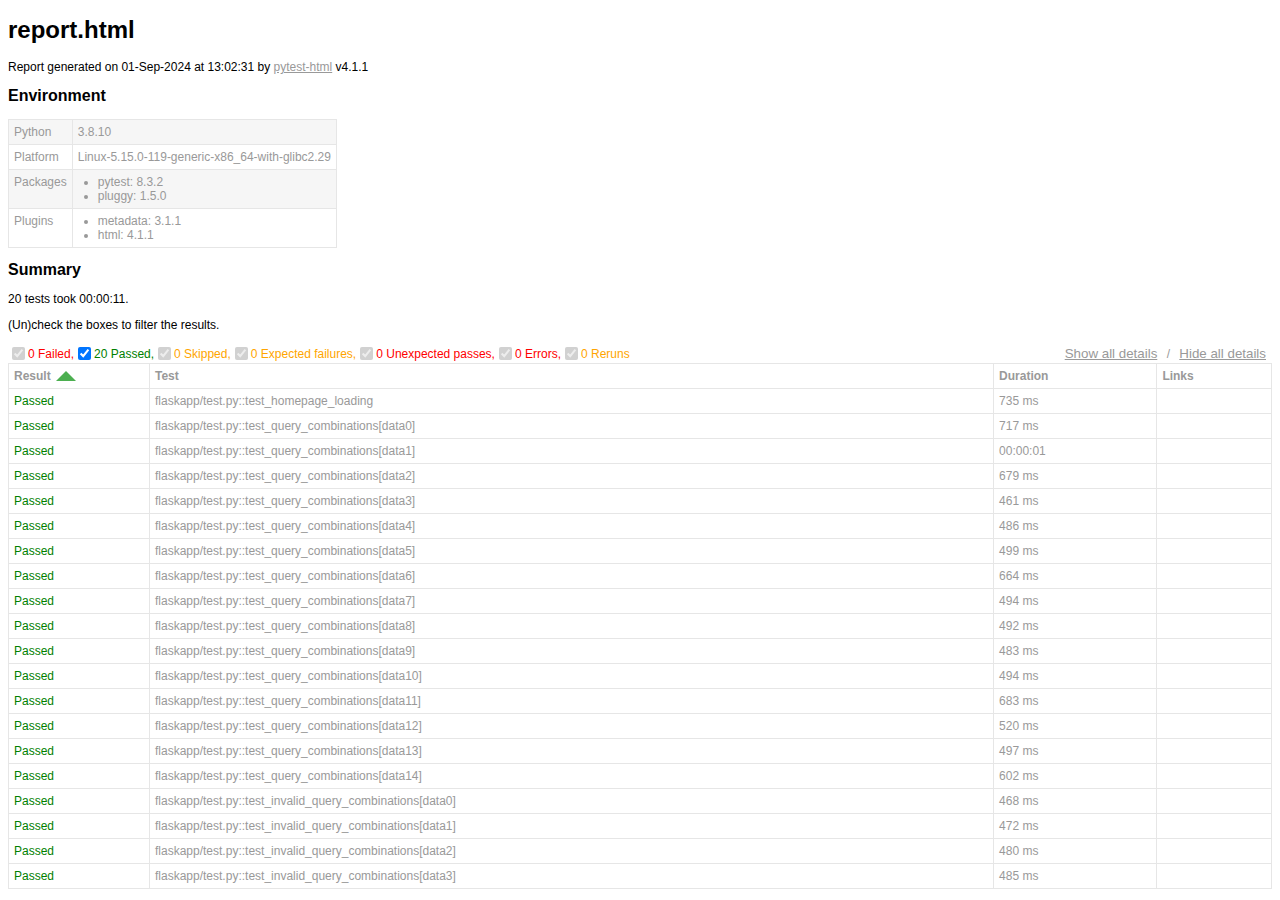
==== commit a4085d63: "Split deploy job in 2, for push and merge requests" ====
--- a/report.html
+++ b/report.html
@@ -7,7 +7,7 @@
   </head>
   <body>
     <h1 id="title">report.html</h1>
-    <p>Report generated on 30-Aug-2024 at 16:59:16 by <a href="https://pypi.python.org/pypi/pytest-html">pytest-html</a>
+    <p>Report generated on 01-Sep-2024 at 13:02:31 by <a href="https://pypi.python.org/pypi/pytest-html">pytest-html</a>
         v4.1.1</p>
     <div id="environment-header">
       <h2>Environment</h2>
@@ -61,7 +61,7 @@
         <h2>Summary</h2>
         <div class="additional-summary prefix">
         </div>
-        <p class="run-count">20 tests took 00:00:12.</p>
+        <p class="run-count">20 tests took 00:00:11.</p>
         <p class="filter">(Un)check the boxes to filter the results.</p>
         <div class="summary__reload">
           <div class="summary__reload__button hidden" onclick="location.reload()">
@@ -108,7 +108,7 @@
     </table>
   </body>
   <footer>
-    <div id="data-container" data-jsonblob="{&#34;environment&#34;: {&#34;Python&#34;: &#34;3.8.10&#34;, &#34;Platform&#34;: &#34;Linux-5.15.0-119-generic-x86_64-with-glibc2.29&#34;, &#34;Packages&#34;: {&#34;pytest&#34;: &#34;8.3.2&#34;, &#34;pluggy&#34;: &#34;1.5.0&#34;}, &#34;Plugins&#34;: {&#34;metadata&#34;: &#34;3.1.1&#34;, &#34;html&#34;: &#34;4.1.1&#34;}}, &#34;tests&#34;: {&#34;flaskapp/test.py::test_homepage_loading&#34;: [{&#34;extras&#34;: [], &#34;result&#34;: &#34;Passed&#34;, &#34;testId&#34;: &#34;flaskapp/test.py::test_homepage_loading&#34;, &#34;duration&#34;: &#34;833 ms&#34;, &#34;resultsTableRow&#34;: [&#34;&lt;td class=\&#34;col-result\&#34;&gt;Passed&lt;/td&gt;&#34;, &#34;&lt;td class=\&#34;col-testId\&#34;&gt;flaskapp/test.py::test_homepage_loading&lt;/td&gt;&#34;, &#34;&lt;td class=\&#34;col-duration\&#34;&gt;833 ms&lt;/td&gt;&#34;, &#34;&lt;td class=\&#34;col-links\&#34;&gt;&lt;/td&gt;&#34;], &#34;log&#34;: &#34;No log output captured.&#34;}], &#34;flaskapp/test.py::test_query_combinations[data0]&#34;: [{&#34;extras&#34;: [], &#34;result&#34;: &#34;Passed&#34;, &#34;testId&#34;: &#34;flaskapp/test.py::test_query_combinations[data0]&#34;, &#34;duration&#34;: &#34;699 ms&#34;, &#34;resultsTableRow&#34;: [&#34;&lt;td class=\&#34;col-result\&#34;&gt;Passed&lt;/td&gt;&#34;, &#34;&lt;td class=\&#34;col-testId\&#34;&gt;flaskapp/test.py::test_query_combinations[data0]&lt;/td&gt;&#34;, &#34;&lt;td class=\&#34;col-duration\&#34;&gt;699 ms&lt;/td&gt;&#34;, &#34;&lt;td class=\&#34;col-links\&#34;&gt;&lt;/td&gt;&#34;], &#34;log&#34;: &#34;No log output captured.&#34;}], &#34;flaskapp/test.py::test_query_combinations[data1]&#34;: [{&#34;extras&#34;: [], &#34;result&#34;: &#34;Passed&#34;, &#34;testId&#34;: &#34;flaskapp/test.py::test_query_combinations[data1]&#34;, &#34;duration&#34;: &#34;798 ms&#34;, &#34;resultsTableRow&#34;: [&#34;&lt;td class=\&#34;col-result\&#34;&gt;Passed&lt;/td&gt;&#34;, &#34;&lt;td class=\&#34;col-testId\&#34;&gt;flaskapp/test.py::test_query_combinations[data1]&lt;/td&gt;&#34;, &#34;&lt;td class=\&#34;col-duration\&#34;&gt;798 ms&lt;/td&gt;&#34;, &#34;&lt;td class=\&#34;col-links\&#34;&gt;&lt;/td&gt;&#34;], &#34;log&#34;: &#34;No log output captured.&#34;}], &#34;flaskapp/test.py::test_query_combinations[data2]&#34;: [{&#34;extras&#34;: [], &#34;result&#34;: &#34;Passed&#34;, &#34;testId&#34;: &#34;flaskapp/test.py::test_query_combinations[data2]&#34;, &#34;duration&#34;: &#34;703 ms&#34;, &#34;resultsTableRow&#34;: [&#34;&lt;td class=\&#34;col-result\&#34;&gt;Passed&lt;/td&gt;&#34;, &#34;&lt;td class=\&#34;col-testId\&#34;&gt;flaskapp/test.py::test_query_combinations[data2]&lt;/td&gt;&#34;, &#34;&lt;td class=\&#34;col-duration\&#34;&gt;703 ms&lt;/td&gt;&#34;, &#34;&lt;td class=\&#34;col-links\&#34;&gt;&lt;/td&gt;&#34;], &#34;log&#34;: &#34;No log output captured.&#34;}], &#34;flaskapp/test.py::test_query_combinations[data3]&#34;: [{&#34;extras&#34;: [], &#34;result&#34;: &#34;Passed&#34;, &#34;testId&#34;: &#34;flaskapp/test.py::test_query_combinations[data3]&#34;, &#34;duration&#34;: &#34;676 ms&#34;, &#34;resultsTableRow&#34;: [&#34;&lt;td class=\&#34;col-result\&#34;&gt;Passed&lt;/td&gt;&#34;, &#34;&lt;td class=\&#34;col-testId\&#34;&gt;flaskapp/test.py::test_query_combinations[data3]&lt;/td&gt;&#34;, &#34;&lt;td class=\&#34;col-duration\&#34;&gt;676 ms&lt;/td&gt;&#34;, &#34;&lt;td class=\&#34;col-links\&#34;&gt;&lt;/td&gt;&#34;], &#34;log&#34;: &#34;No log output captured.&#34;}], &#34;flaskapp/test.py::test_query_combinations[data4]&#34;: [{&#34;extras&#34;: [], &#34;result&#34;: &#34;Passed&#34;, &#34;testId&#34;: &#34;flaskapp/test.py::test_query_combinations[data4]&#34;, &#34;duration&#34;: &#34;773 ms&#34;, &#34;resultsTableRow&#34;: [&#34;&lt;td class=\&#34;col-result\&#34;&gt;Passed&lt;/td&gt;&#34;, &#34;&lt;td class=\&#34;col-testId\&#34;&gt;flaskapp/test.py::test_query_combinations[data4]&lt;/td&gt;&#34;, &#34;&lt;td class=\&#34;col-duration\&#34;&gt;773 ms&lt;/td&gt;&#34;, &#34;&lt;td class=\&#34;col-links\&#34;&gt;&lt;/td&gt;&#34;], &#34;log&#34;: &#34;No log output captured.&#34;}], &#34;flaskapp/test.py::test_query_combinations[data5]&#34;: [{&#34;extras&#34;: [], &#34;result&#34;: &#34;Passed&#34;, &#34;testId&#34;: &#34;flaskapp/test.py::test_query_combinations[data5]&#34;, &#34;duration&#34;: &#34;790 ms&#34;, &#34;resultsTableRow&#34;: [&#34;&lt;td class=\&#34;col-result\&#34;&gt;Passed&lt;/td&gt;&#34;, &#34;&lt;td class=\&#34;col-testId\&#34;&gt;flaskapp/test.py::test_query_combinations[data5]&lt;/td&gt;&#34;, &#34;&lt;td class=\&#34;col-duration\&#34;&gt;790 ms&lt;/td&gt;&#34;, &#34;&lt;td class=\&#34;col-links\&#34;&gt;&lt;/td&gt;&#34;], &#34;log&#34;: &#34;No log output captured.&#34;}], &#34;flaskapp/test.py::test_query_combinations[data6]&#34;: [{&#34;extras&#34;: [], &#34;result&#34;: &#34;Passed&#34;, &#34;testId&#34;: &#34;flaskapp/test.py::test_query_combinations[data6]&#34;, &#34;duration&#34;: &#34;748 ms&#34;, &#34;resultsTableRow&#34;: [&#34;&lt;td class=\&#34;col-result\&#34;&gt;Passed&lt;/td&gt;&#34;, &#34;&lt;td class=\&#34;col-testId\&#34;&gt;flaskapp/test.py::test_query_combinations[data6]&lt;/td&gt;&#34;, &#34;&lt;td class=\&#34;col-duration\&#34;&gt;748 ms&lt;/td&gt;&#34;, &#34;&lt;td class=\&#34;col-links\&#34;&gt;&lt;/td&gt;&#34;], &#34;log&#34;: &#34;No log output captured.&#34;}], &#34;flaskapp/test.py::test_query_combinations[data7]&#34;: [{&#34;extras&#34;: [], &#34;result&#34;: &#34;Passed&#34;, &#34;testId&#34;: &#34;flaskapp/test.py::test_query_combinations[data7]&#34;, &#34;duration&#34;: &#34;589 ms&#34;, &#34;resultsTableRow&#34;: [&#34;&lt;td class=\&#34;col-result\&#34;&gt;Passed&lt;/td&gt;&#34;, &#34;&lt;td class=\&#34;col-testId\&#34;&gt;flaskapp/test.py::test_query_combinations[data7]&lt;/td&gt;&#34;, &#34;&lt;td class=\&#34;col-duration\&#34;&gt;589 ms&lt;/td&gt;&#34;, &#34;&lt;td class=\&#34;col-links\&#34;&gt;&lt;/td&gt;&#34;], &#34;log&#34;: &#34;No log output captured.&#34;}], &#34;flaskapp/test.py::test_query_combinations[data8]&#34;: [{&#34;extras&#34;: [], &#34;result&#34;: &#34;Passed&#34;, &#34;testId&#34;: &#34;flaskapp/test.py::test_query_combinations[data8]&#34;, &#34;duration&#34;: &#34;509 ms&#34;, &#34;resultsTableRow&#34;: [&#34;&lt;td class=\&#34;col-result\&#34;&gt;Passed&lt;/td&gt;&#34;, &#34;&lt;td class=\&#34;col-testId\&#34;&gt;flaskapp/test.py::test_query_combinations[data8]&lt;/td&gt;&#34;, &#34;&lt;td class=\&#34;col-duration\&#34;&gt;509 ms&lt;/td&gt;&#34;, &#34;&lt;td class=\&#34;col-links\&#34;&gt;&lt;/td&gt;&#34;], &#34;log&#34;: &#34;No log output captured.&#34;}], &#34;flaskapp/test.py::test_query_combinations[data9]&#34;: [{&#34;extras&#34;: [], &#34;result&#34;: &#34;Passed&#34;, &#34;testId&#34;: &#34;flaskapp/test.py::test_query_combinations[data9]&#34;, &#34;duration&#34;: &#34;500 ms&#34;, &#34;resultsTableRow&#34;: [&#34;&lt;td class=\&#34;col-result\&#34;&gt;Passed&lt;/td&gt;&#34;, &#34;&lt;td class=\&#34;col-testId\&#34;&gt;flaskapp/test.py::test_query_combinations[data9]&lt;/td&gt;&#34;, &#34;&lt;td class=\&#34;col-duration\&#34;&gt;500 ms&lt;/td&gt;&#34;, &#34;&lt;td class=\&#34;col-links\&#34;&gt;&lt;/td&gt;&#34;], &#34;log&#34;: &#34;No log output captured.&#34;}], &#34;flaskapp/test.py::test_query_combinations[data10]&#34;: [{&#34;extras&#34;: [], &#34;result&#34;: &#34;Passed&#34;, &#34;testId&#34;: &#34;flaskapp/test.py::test_query_combinations[data10]&#34;, &#34;duration&#34;: &#34;440 ms&#34;, &#34;resultsTableRow&#34;: [&#34;&lt;td class=\&#34;col-result\&#34;&gt;Passed&lt;/td&gt;&#34;, &#34;&lt;td class=\&#34;col-testId\&#34;&gt;flaskapp/test.py::test_query_combinations[data10]&lt;/td&gt;&#34;, &#34;&lt;td class=\&#34;col-duration\&#34;&gt;440 ms&lt;/td&gt;&#34;, &#34;&lt;td class=\&#34;col-links\&#34;&gt;&lt;/td&gt;&#34;], &#34;log&#34;: &#34;No log output captured.&#34;}], &#34;flaskapp/test.py::test_query_combinations[data11]&#34;: [{&#34;extras&#34;: [], &#34;result&#34;: &#34;Passed&#34;, &#34;testId&#34;: &#34;flaskapp/test.py::test_query_combinations[data11]&#34;, &#34;duration&#34;: &#34;644 ms&#34;, &#34;resultsTableRow&#34;: [&#34;&lt;td class=\&#34;col-result\&#34;&gt;Passed&lt;/td&gt;&#34;, &#34;&lt;td class=\&#34;col-testId\&#34;&gt;flaskapp/test.py::test_query_combinations[data11]&lt;/td&gt;&#34;, &#34;&lt;td class=\&#34;col-duration\&#34;&gt;644 ms&lt;/td&gt;&#34;, &#34;&lt;td class=\&#34;col-links\&#34;&gt;&lt;/td&gt;&#34;], &#34;log&#34;: &#34;No log output captured.&#34;}], &#34;flaskapp/test.py::test_query_combinations[data12]&#34;: [{&#34;extras&#34;: [], &#34;result&#34;: &#34;Passed&#34;, &#34;testId&#34;: &#34;flaskapp/test.py::test_query_combinations[data12]&#34;, &#34;duration&#34;: &#34;435 ms&#34;, &#34;resultsTableRow&#34;: [&#34;&lt;td class=\&#34;col-result\&#34;&gt;Passed&lt;/td&gt;&#34;, &#34;&lt;td class=\&#34;col-testId\&#34;&gt;flaskapp/test.py::test_query_combinations[data12]&lt;/td&gt;&#34;, &#34;&lt;td class=\&#34;col-duration\&#34;&gt;435 ms&lt;/td&gt;&#34;, &#34;&lt;td class=\&#34;col-links\&#34;&gt;&lt;/td&gt;&#34;], &#34;log&#34;: &#34;No log output captured.&#34;}], &#34;flaskapp/test.py::test_query_combinations[data13]&#34;: [{&#34;extras&#34;: [], &#34;result&#34;: &#34;Passed&#34;, &#34;testId&#34;: &#34;flaskapp/test.py::test_query_combinations[data13]&#34;, &#34;duration&#34;: &#34;448 ms&#34;, &#34;resultsTableRow&#34;: [&#34;&lt;td class=\&#34;col-result\&#34;&gt;Passed&lt;/td&gt;&#34;, &#34;&lt;td class=\&#34;col-testId\&#34;&gt;flaskapp/test.py::test_query_combinations[data13]&lt;/td&gt;&#34;, &#34;&lt;td class=\&#34;col-duration\&#34;&gt;448 ms&lt;/td&gt;&#34;, &#34;&lt;td class=\&#34;col-links\&#34;&gt;&lt;/td&gt;&#34;], &#34;log&#34;: &#34;No log output captured.&#34;}], &#34;flaskapp/test.py::test_query_combinations[data14]&#34;: [{&#34;extras&#34;: [], &#34;result&#34;: &#34;Passed&#34;, &#34;testId&#34;: &#34;flaskapp/test.py::test_query_combinations[data14]&#34;, &#34;duration&#34;: &#34;483 ms&#34;, &#34;resultsTableRow&#34;: [&#34;&lt;td class=\&#34;col-result\&#34;&gt;Passed&lt;/td&gt;&#34;, &#34;&lt;td class=\&#34;col-testId\&#34;&gt;flaskapp/test.py::test_query_combinations[data14]&lt;/td&gt;&#34;, &#34;&lt;td class=\&#34;col-duration\&#34;&gt;483 ms&lt;/td&gt;&#34;, &#34;&lt;td class=\&#34;col-links\&#34;&gt;&lt;/td&gt;&#34;], &#34;log&#34;: &#34;No log output captured.&#34;}], &#34;flaskapp/test.py::test_invalid_query_combinations[data0]&#34;: [{&#34;extras&#34;: [], &#34;result&#34;: &#34;Passed&#34;, &#34;testId&#34;: &#34;flaskapp/test.py::test_invalid_query_combinations[data0]&#34;, &#34;duration&#34;: &#34;555 ms&#34;, &#34;resultsTableRow&#34;: [&#34;&lt;td class=\&#34;col-result\&#34;&gt;Passed&lt;/td&gt;&#34;, &#34;&lt;td class=\&#34;col-testId\&#34;&gt;flaskapp/test.py::test_invalid_query_combinations[data0]&lt;/td&gt;&#34;, &#34;&lt;td class=\&#34;col-duration\&#34;&gt;555 ms&lt;/td&gt;&#34;, &#34;&lt;td class=\&#34;col-links\&#34;&gt;&lt;/td&gt;&#34;], &#34;log&#34;: &#34;No log output captured.&#34;}], &#34;flaskapp/test.py::test_invalid_query_combinations[data1]&#34;: [{&#34;extras&#34;: [], &#34;result&#34;: &#34;Passed&#34;, &#34;testId&#34;: &#34;flaskapp/test.py::test_invalid_query_combinations[data1]&#34;, &#34;duration&#34;: &#34;425 ms&#34;, &#34;resultsTableRow&#34;: [&#34;&lt;td class=\&#34;col-result\&#34;&gt;Passed&lt;/td&gt;&#34;, &#34;&lt;td class=\&#34;col-testId\&#34;&gt;flaskapp/test.py::test_invalid_query_combinations[data1]&lt;/td&gt;&#34;, &#34;&lt;td class=\&#34;col-duration\&#34;&gt;425 ms&lt;/td&gt;&#34;, &#34;&lt;td class=\&#34;col-links\&#34;&gt;&lt;/td&gt;&#34;], &#34;log&#34;: &#34;No log output captured.&#34;}], &#34;flaskapp/test.py::test_invalid_query_combinations[data2]&#34;: [{&#34;extras&#34;: [], &#34;result&#34;: &#34;Passed&#34;, &#34;testId&#34;: &#34;flaskapp/test.py::test_invalid_query_combinations[data2]&#34;, &#34;duration&#34;: &#34;417 ms&#34;, &#34;resultsTableRow&#34;: [&#34;&lt;td class=\&#34;col-result\&#34;&gt;Passed&lt;/td&gt;&#34;, &#34;&lt;td class=\&#34;col-testId\&#34;&gt;flaskapp/test.py::test_invalid_query_combinations[data2]&lt;/td&gt;&#34;, &#34;&lt;td class=\&#34;col-duration\&#34;&gt;417 ms&lt;/td&gt;&#34;, &#34;&lt;td class=\&#34;col-links\&#34;&gt;&lt;/td&gt;&#34;], &#34;log&#34;: &#34;No log output captured.&#34;}], &#34;flaskapp/test.py::test_invalid_query_combinations[data3]&#34;: [{&#34;extras&#34;: [], &#34;result&#34;: &#34;Passed&#34;, &#34;testId&#34;: &#34;flaskapp/test.py::test_invalid_query_combinations[data3]&#34;, &#34;duration&#34;: &#34;473 ms&#34;, &#34;resultsTableRow&#34;: [&#34;&lt;td class=\&#34;col-result\&#34;&gt;Passed&lt;/td&gt;&#34;, &#34;&lt;td class=\&#34;col-testId\&#34;&gt;flaskapp/test.py::test_invalid_query_combinations[data3]&lt;/td&gt;&#34;, &#34;&lt;td class=\&#34;col-duration\&#34;&gt;473 ms&lt;/td&gt;&#34;, &#34;&lt;td class=\&#34;col-links\&#34;&gt;&lt;/td&gt;&#34;], &#34;log&#34;: &#34;No log output captured.&#34;}]}, &#34;renderCollapsed&#34;: [&#34;passed&#34;], &#34;initialSort&#34;: &#34;result&#34;, &#34;title&#34;: &#34;report.html&#34;}"></div>
+    <div id="data-container" data-jsonblob="{&#34;environment&#34;: {&#34;Python&#34;: &#34;3.8.10&#34;, &#34;Platform&#34;: &#34;Linux-5.15.0-119-generic-x86_64-with-glibc2.29&#34;, &#34;Packages&#34;: {&#34;pytest&#34;: &#34;8.3.2&#34;, &#34;pluggy&#34;: &#34;1.5.0&#34;}, &#34;Plugins&#34;: {&#34;metadata&#34;: &#34;3.1.1&#34;, &#34;html&#34;: &#34;4.1.1&#34;}}, &#34;tests&#34;: {&#34;flaskapp/test.py::test_homepage_loading&#34;: [{&#34;extras&#34;: [], &#34;result&#34;: &#34;Passed&#34;, &#34;testId&#34;: &#34;flaskapp/test.py::test_homepage_loading&#34;, &#34;duration&#34;: &#34;735 ms&#34;, &#34;resultsTableRow&#34;: [&#34;&lt;td class=\&#34;col-result\&#34;&gt;Passed&lt;/td&gt;&#34;, &#34;&lt;td class=\&#34;col-testId\&#34;&gt;flaskapp/test.py::test_homepage_loading&lt;/td&gt;&#34;, &#34;&lt;td class=\&#34;col-duration\&#34;&gt;735 ms&lt;/td&gt;&#34;, &#34;&lt;td class=\&#34;col-links\&#34;&gt;&lt;/td&gt;&#34;], &#34;log&#34;: &#34;No log output captured.&#34;}], &#34;flaskapp/test.py::test_query_combinations[data0]&#34;: [{&#34;extras&#34;: [], &#34;result&#34;: &#34;Passed&#34;, &#34;testId&#34;: &#34;flaskapp/test.py::test_query_combinations[data0]&#34;, &#34;duration&#34;: &#34;717 ms&#34;, &#34;resultsTableRow&#34;: [&#34;&lt;td class=\&#34;col-result\&#34;&gt;Passed&lt;/td&gt;&#34;, &#34;&lt;td class=\&#34;col-testId\&#34;&gt;flaskapp/test.py::test_query_combinations[data0]&lt;/td&gt;&#34;, &#34;&lt;td class=\&#34;col-duration\&#34;&gt;717 ms&lt;/td&gt;&#34;, &#34;&lt;td class=\&#34;col-links\&#34;&gt;&lt;/td&gt;&#34;], &#34;log&#34;: &#34;No log output captured.&#34;}], &#34;flaskapp/test.py::test_query_combinations[data1]&#34;: [{&#34;extras&#34;: [], &#34;result&#34;: &#34;Passed&#34;, &#34;testId&#34;: &#34;flaskapp/test.py::test_query_combinations[data1]&#34;, &#34;duration&#34;: &#34;00:00:01&#34;, &#34;resultsTableRow&#34;: [&#34;&lt;td class=\&#34;col-result\&#34;&gt;Passed&lt;/td&gt;&#34;, &#34;&lt;td class=\&#34;col-testId\&#34;&gt;flaskapp/test.py::test_query_combinations[data1]&lt;/td&gt;&#34;, &#34;&lt;td class=\&#34;col-duration\&#34;&gt;00:00:01&lt;/td&gt;&#34;, &#34;&lt;td class=\&#34;col-links\&#34;&gt;&lt;/td&gt;&#34;], &#34;log&#34;: &#34;No log output captured.&#34;}], &#34;flaskapp/test.py::test_query_combinations[data2]&#34;: [{&#34;extras&#34;: [], &#34;result&#34;: &#34;Passed&#34;, &#34;testId&#34;: &#34;flaskapp/test.py::test_query_combinations[data2]&#34;, &#34;duration&#34;: &#34;679 ms&#34;, &#34;resultsTableRow&#34;: [&#34;&lt;td class=\&#34;col-result\&#34;&gt;Passed&lt;/td&gt;&#34;, &#34;&lt;td class=\&#34;col-testId\&#34;&gt;flaskapp/test.py::test_query_combinations[data2]&lt;/td&gt;&#34;, &#34;&lt;td class=\&#34;col-duration\&#34;&gt;679 ms&lt;/td&gt;&#34;, &#34;&lt;td class=\&#34;col-links\&#34;&gt;&lt;/td&gt;&#34;], &#34;log&#34;: &#34;No log output captured.&#34;}], &#34;flaskapp/test.py::test_query_combinations[data3]&#34;: [{&#34;extras&#34;: [], &#34;result&#34;: &#34;Passed&#34;, &#34;testId&#34;: &#34;flaskapp/test.py::test_query_combinations[data3]&#34;, &#34;duration&#34;: &#34;461 ms&#34;, &#34;resultsTableRow&#34;: [&#34;&lt;td class=\&#34;col-result\&#34;&gt;Passed&lt;/td&gt;&#34;, &#34;&lt;td class=\&#34;col-testId\&#34;&gt;flaskapp/test.py::test_query_combinations[data3]&lt;/td&gt;&#34;, &#34;&lt;td class=\&#34;col-duration\&#34;&gt;461 ms&lt;/td&gt;&#34;, &#34;&lt;td class=\&#34;col-links\&#34;&gt;&lt;/td&gt;&#34;], &#34;log&#34;: &#34;No log output captured.&#34;}], &#34;flaskapp/test.py::test_query_combinations[data4]&#34;: [{&#34;extras&#34;: [], &#34;result&#34;: &#34;Passed&#34;, &#34;testId&#34;: &#34;flaskapp/test.py::test_query_combinations[data4]&#34;, &#34;duration&#34;: &#34;486 ms&#34;, &#34;resultsTableRow&#34;: [&#34;&lt;td class=\&#34;col-result\&#34;&gt;Passed&lt;/td&gt;&#34;, &#34;&lt;td class=\&#34;col-testId\&#34;&gt;flaskapp/test.py::test_query_combinations[data4]&lt;/td&gt;&#34;, &#34;&lt;td class=\&#34;col-duration\&#34;&gt;486 ms&lt;/td&gt;&#34;, &#34;&lt;td class=\&#34;col-links\&#34;&gt;&lt;/td&gt;&#34;], &#34;log&#34;: &#34;No log output captured.&#34;}], &#34;flaskapp/test.py::test_query_combinations[data5]&#34;: [{&#34;extras&#34;: [], &#34;result&#34;: &#34;Passed&#34;, &#34;testId&#34;: &#34;flaskapp/test.py::test_query_combinations[data5]&#34;, &#34;duration&#34;: &#34;499 ms&#34;, &#34;resultsTableRow&#34;: [&#34;&lt;td class=\&#34;col-result\&#34;&gt;Passed&lt;/td&gt;&#34;, &#34;&lt;td class=\&#34;col-testId\&#34;&gt;flaskapp/test.py::test_query_combinations[data5]&lt;/td&gt;&#34;, &#34;&lt;td class=\&#34;col-duration\&#34;&gt;499 ms&lt;/td&gt;&#34;, &#34;&lt;td class=\&#34;col-links\&#34;&gt;&lt;/td&gt;&#34;], &#34;log&#34;: &#34;No log output captured.&#34;}], &#34;flaskapp/test.py::test_query_combinations[data6]&#34;: [{&#34;extras&#34;: [], &#34;result&#34;: &#34;Passed&#34;, &#34;testId&#34;: &#34;flaskapp/test.py::test_query_combinations[data6]&#34;, &#34;duration&#34;: &#34;664 ms&#34;, &#34;resultsTableRow&#34;: [&#34;&lt;td class=\&#34;col-result\&#34;&gt;Passed&lt;/td&gt;&#34;, &#34;&lt;td class=\&#34;col-testId\&#34;&gt;flaskapp/test.py::test_query_combinations[data6]&lt;/td&gt;&#34;, &#34;&lt;td class=\&#34;col-duration\&#34;&gt;664 ms&lt;/td&gt;&#34;, &#34;&lt;td class=\&#34;col-links\&#34;&gt;&lt;/td&gt;&#34;], &#34;log&#34;: &#34;No log output captured.&#34;}], &#34;flaskapp/test.py::test_query_combinations[data7]&#34;: [{&#34;extras&#34;: [], &#34;result&#34;: &#34;Passed&#34;, &#34;testId&#34;: &#34;flaskapp/test.py::test_query_combinations[data7]&#34;, &#34;duration&#34;: &#34;494 ms&#34;, &#34;resultsTableRow&#34;: [&#34;&lt;td class=\&#34;col-result\&#34;&gt;Passed&lt;/td&gt;&#34;, &#34;&lt;td class=\&#34;col-testId\&#34;&gt;flaskapp/test.py::test_query_combinations[data7]&lt;/td&gt;&#34;, &#34;&lt;td class=\&#34;col-duration\&#34;&gt;494 ms&lt;/td&gt;&#34;, &#34;&lt;td class=\&#34;col-links\&#34;&gt;&lt;/td&gt;&#34;], &#34;log&#34;: &#34;No log output captured.&#34;}], &#34;flaskapp/test.py::test_query_combinations[data8]&#34;: [{&#34;extras&#34;: [], &#34;result&#34;: &#34;Passed&#34;, &#34;testId&#34;: &#34;flaskapp/test.py::test_query_combinations[data8]&#34;, &#34;duration&#34;: &#34;492 ms&#34;, &#34;resultsTableRow&#34;: [&#34;&lt;td class=\&#34;col-result\&#34;&gt;Passed&lt;/td&gt;&#34;, &#34;&lt;td class=\&#34;col-testId\&#34;&gt;flaskapp/test.py::test_query_combinations[data8]&lt;/td&gt;&#34;, &#34;&lt;td class=\&#34;col-duration\&#34;&gt;492 ms&lt;/td&gt;&#34;, &#34;&lt;td class=\&#34;col-links\&#34;&gt;&lt;/td&gt;&#34;], &#34;log&#34;: &#34;No log output captured.&#34;}], &#34;flaskapp/test.py::test_query_combinations[data9]&#34;: [{&#34;extras&#34;: [], &#34;result&#34;: &#34;Passed&#34;, &#34;testId&#34;: &#34;flaskapp/test.py::test_query_combinations[data9]&#34;, &#34;duration&#34;: &#34;483 ms&#34;, &#34;resultsTableRow&#34;: [&#34;&lt;td class=\&#34;col-result\&#34;&gt;Passed&lt;/td&gt;&#34;, &#34;&lt;td class=\&#34;col-testId\&#34;&gt;flaskapp/test.py::test_query_combinations[data9]&lt;/td&gt;&#34;, &#34;&lt;td class=\&#34;col-duration\&#34;&gt;483 ms&lt;/td&gt;&#34;, &#34;&lt;td class=\&#34;col-links\&#34;&gt;&lt;/td&gt;&#34;], &#34;log&#34;: &#34;No log output captured.&#34;}], &#34;flaskapp/test.py::test_query_combinations[data10]&#34;: [{&#34;extras&#34;: [], &#34;result&#34;: &#34;Passed&#34;, &#34;testId&#34;: &#34;flaskapp/test.py::test_query_combinations[data10]&#34;, &#34;duration&#34;: &#34;494 ms&#34;, &#34;resultsTableRow&#34;: [&#34;&lt;td class=\&#34;col-result\&#34;&gt;Passed&lt;/td&gt;&#34;, &#34;&lt;td class=\&#34;col-testId\&#34;&gt;flaskapp/test.py::test_query_combinations[data10]&lt;/td&gt;&#34;, &#34;&lt;td class=\&#34;col-duration\&#34;&gt;494 ms&lt;/td&gt;&#34;, &#34;&lt;td class=\&#34;col-links\&#34;&gt;&lt;/td&gt;&#34;], &#34;log&#34;: &#34;No log output captured.&#34;}], &#34;flaskapp/test.py::test_query_combinations[data11]&#34;: [{&#34;extras&#34;: [], &#34;result&#34;: &#34;Passed&#34;, &#34;testId&#34;: &#34;flaskapp/test.py::test_query_combinations[data11]&#34;, &#34;duration&#34;: &#34;683 ms&#34;, &#34;resultsTableRow&#34;: [&#34;&lt;td class=\&#34;col-result\&#34;&gt;Passed&lt;/td&gt;&#34;, &#34;&lt;td class=\&#34;col-testId\&#34;&gt;flaskapp/test.py::test_query_combinations[data11]&lt;/td&gt;&#34;, &#34;&lt;td class=\&#34;col-duration\&#34;&gt;683 ms&lt;/td&gt;&#34;, &#34;&lt;td class=\&#34;col-links\&#34;&gt;&lt;/td&gt;&#34;], &#34;log&#34;: &#34;No log output captured.&#34;}], &#34;flaskapp/test.py::test_query_combinations[data12]&#34;: [{&#34;extras&#34;: [], &#34;result&#34;: &#34;Passed&#34;, &#34;testId&#34;: &#34;flaskapp/test.py::test_query_combinations[data12]&#34;, &#34;duration&#34;: &#34;520 ms&#34;, &#34;resultsTableRow&#34;: [&#34;&lt;td class=\&#34;col-result\&#34;&gt;Passed&lt;/td&gt;&#34;, &#34;&lt;td class=\&#34;col-testId\&#34;&gt;flaskapp/test.py::test_query_combinations[data12]&lt;/td&gt;&#34;, &#34;&lt;td class=\&#34;col-duration\&#34;&gt;520 ms&lt;/td&gt;&#34;, &#34;&lt;td class=\&#34;col-links\&#34;&gt;&lt;/td&gt;&#34;], &#34;log&#34;: &#34;No log output captured.&#34;}], &#34;flaskapp/test.py::test_query_combinations[data13]&#34;: [{&#34;extras&#34;: [], &#34;result&#34;: &#34;Passed&#34;, &#34;testId&#34;: &#34;flaskapp/test.py::test_query_combinations[data13]&#34;, &#34;duration&#34;: &#34;497 ms&#34;, &#34;resultsTableRow&#34;: [&#34;&lt;td class=\&#34;col-result\&#34;&gt;Passed&lt;/td&gt;&#34;, &#34;&lt;td class=\&#34;col-testId\&#34;&gt;flaskapp/test.py::test_query_combinations[data13]&lt;/td&gt;&#34;, &#34;&lt;td class=\&#34;col-duration\&#34;&gt;497 ms&lt;/td&gt;&#34;, &#34;&lt;td class=\&#34;col-links\&#34;&gt;&lt;/td&gt;&#34;], &#34;log&#34;: &#34;No log output captured.&#34;}], &#34;flaskapp/test.py::test_query_combinations[data14]&#34;: [{&#34;extras&#34;: [], &#34;result&#34;: &#34;Passed&#34;, &#34;testId&#34;: &#34;flaskapp/test.py::test_query_combinations[data14]&#34;, &#34;duration&#34;: &#34;602 ms&#34;, &#34;resultsTableRow&#34;: [&#34;&lt;td class=\&#34;col-result\&#34;&gt;Passed&lt;/td&gt;&#34;, &#34;&lt;td class=\&#34;col-testId\&#34;&gt;flaskapp/test.py::test_query_combinations[data14]&lt;/td&gt;&#34;, &#34;&lt;td class=\&#34;col-duration\&#34;&gt;602 ms&lt;/td&gt;&#34;, &#34;&lt;td class=\&#34;col-links\&#34;&gt;&lt;/td&gt;&#34;], &#34;log&#34;: &#34;No log output captured.&#34;}], &#34;flaskapp/test.py::test_invalid_query_combinations[data0]&#34;: [{&#34;extras&#34;: [], &#34;result&#34;: &#34;Passed&#34;, &#34;testId&#34;: &#34;flaskapp/test.py::test_invalid_query_combinations[data0]&#34;, &#34;duration&#34;: &#34;468 ms&#34;, &#34;resultsTableRow&#34;: [&#34;&lt;td class=\&#34;col-result\&#34;&gt;Passed&lt;/td&gt;&#34;, &#34;&lt;td class=\&#34;col-testId\&#34;&gt;flaskapp/test.py::test_invalid_query_combinations[data0]&lt;/td&gt;&#34;, &#34;&lt;td class=\&#34;col-duration\&#34;&gt;468 ms&lt;/td&gt;&#34;, &#34;&lt;td class=\&#34;col-links\&#34;&gt;&lt;/td&gt;&#34;], &#34;log&#34;: &#34;No log output captured.&#34;}], &#34;flaskapp/test.py::test_invalid_query_combinations[data1]&#34;: [{&#34;extras&#34;: [], &#34;result&#34;: &#34;Passed&#34;, &#34;testId&#34;: &#34;flaskapp/test.py::test_invalid_query_combinations[data1]&#34;, &#34;duration&#34;: &#34;472 ms&#34;, &#34;resultsTableRow&#34;: [&#34;&lt;td class=\&#34;col-result\&#34;&gt;Passed&lt;/td&gt;&#34;, &#34;&lt;td class=\&#34;col-testId\&#34;&gt;flaskapp/test.py::test_invalid_query_combinations[data1]&lt;/td&gt;&#34;, &#34;&lt;td class=\&#34;col-duration\&#34;&gt;472 ms&lt;/td&gt;&#34;, &#34;&lt;td class=\&#34;col-links\&#34;&gt;&lt;/td&gt;&#34;], &#34;log&#34;: &#34;No log output captured.&#34;}], &#34;flaskapp/test.py::test_invalid_query_combinations[data2]&#34;: [{&#34;extras&#34;: [], &#34;result&#34;: &#34;Passed&#34;, &#34;testId&#34;: &#34;flaskapp/test.py::test_invalid_query_combinations[data2]&#34;, &#34;duration&#34;: &#34;480 ms&#34;, &#34;resultsTableRow&#34;: [&#34;&lt;td class=\&#34;col-result\&#34;&gt;Passed&lt;/td&gt;&#34;, &#34;&lt;td class=\&#34;col-testId\&#34;&gt;flaskapp/test.py::test_invalid_query_combinations[data2]&lt;/td&gt;&#34;, &#34;&lt;td class=\&#34;col-duration\&#34;&gt;480 ms&lt;/td&gt;&#34;, &#34;&lt;td class=\&#34;col-links\&#34;&gt;&lt;/td&gt;&#34;], &#34;log&#34;: &#34;No log output captured.&#34;}], &#34;flaskapp/test.py::test_invalid_query_combinations[data3]&#34;: [{&#34;extras&#34;: [], &#34;result&#34;: &#34;Passed&#34;, &#34;testId&#34;: &#34;flaskapp/test.py::test_invalid_query_combinations[data3]&#34;, &#34;duration&#34;: &#34;485 ms&#34;, &#34;resultsTableRow&#34;: [&#34;&lt;td class=\&#34;col-result\&#34;&gt;Passed&lt;/td&gt;&#34;, &#34;&lt;td class=\&#34;col-testId\&#34;&gt;flaskapp/test.py::test_invalid_query_combinations[data3]&lt;/td&gt;&#34;, &#34;&lt;td class=\&#34;col-duration\&#34;&gt;485 ms&lt;/td&gt;&#34;, &#34;&lt;td class=\&#34;col-links\&#34;&gt;&lt;/td&gt;&#34;], &#34;log&#34;: &#34;No log output captured.&#34;}]}, &#34;renderCollapsed&#34;: [&#34;passed&#34;], &#34;initialSort&#34;: &#34;result&#34;, &#34;title&#34;: &#34;report.html&#34;}"></div>
     <script>
       (function(){function r(e,n,t){function o(i,f){if(!n[i]){if(!e[i]){var c="function"==typeof require&&require;if(!f&&c)return c(i,!0);if(u)return u(i,!0);var a=new Error("Cannot find module '"+i+"'");throw a.code="MODULE_NOT_FOUND",a}var p=n[i]={exports:{}};e[i][0].call(p.exports,function(r){var n=e[i][1][r];return o(n||r)},p,p.exports,r,e,n,t)}return n[i].exports}for(var u="function"==typeof require&&require,i=0;i<t.length;i++)o(t[i]);return o}return r})()({1:[function(require,module,exports){
 const { getCollapsedCategory, setCollapsedIds } = require('./storage.js')
